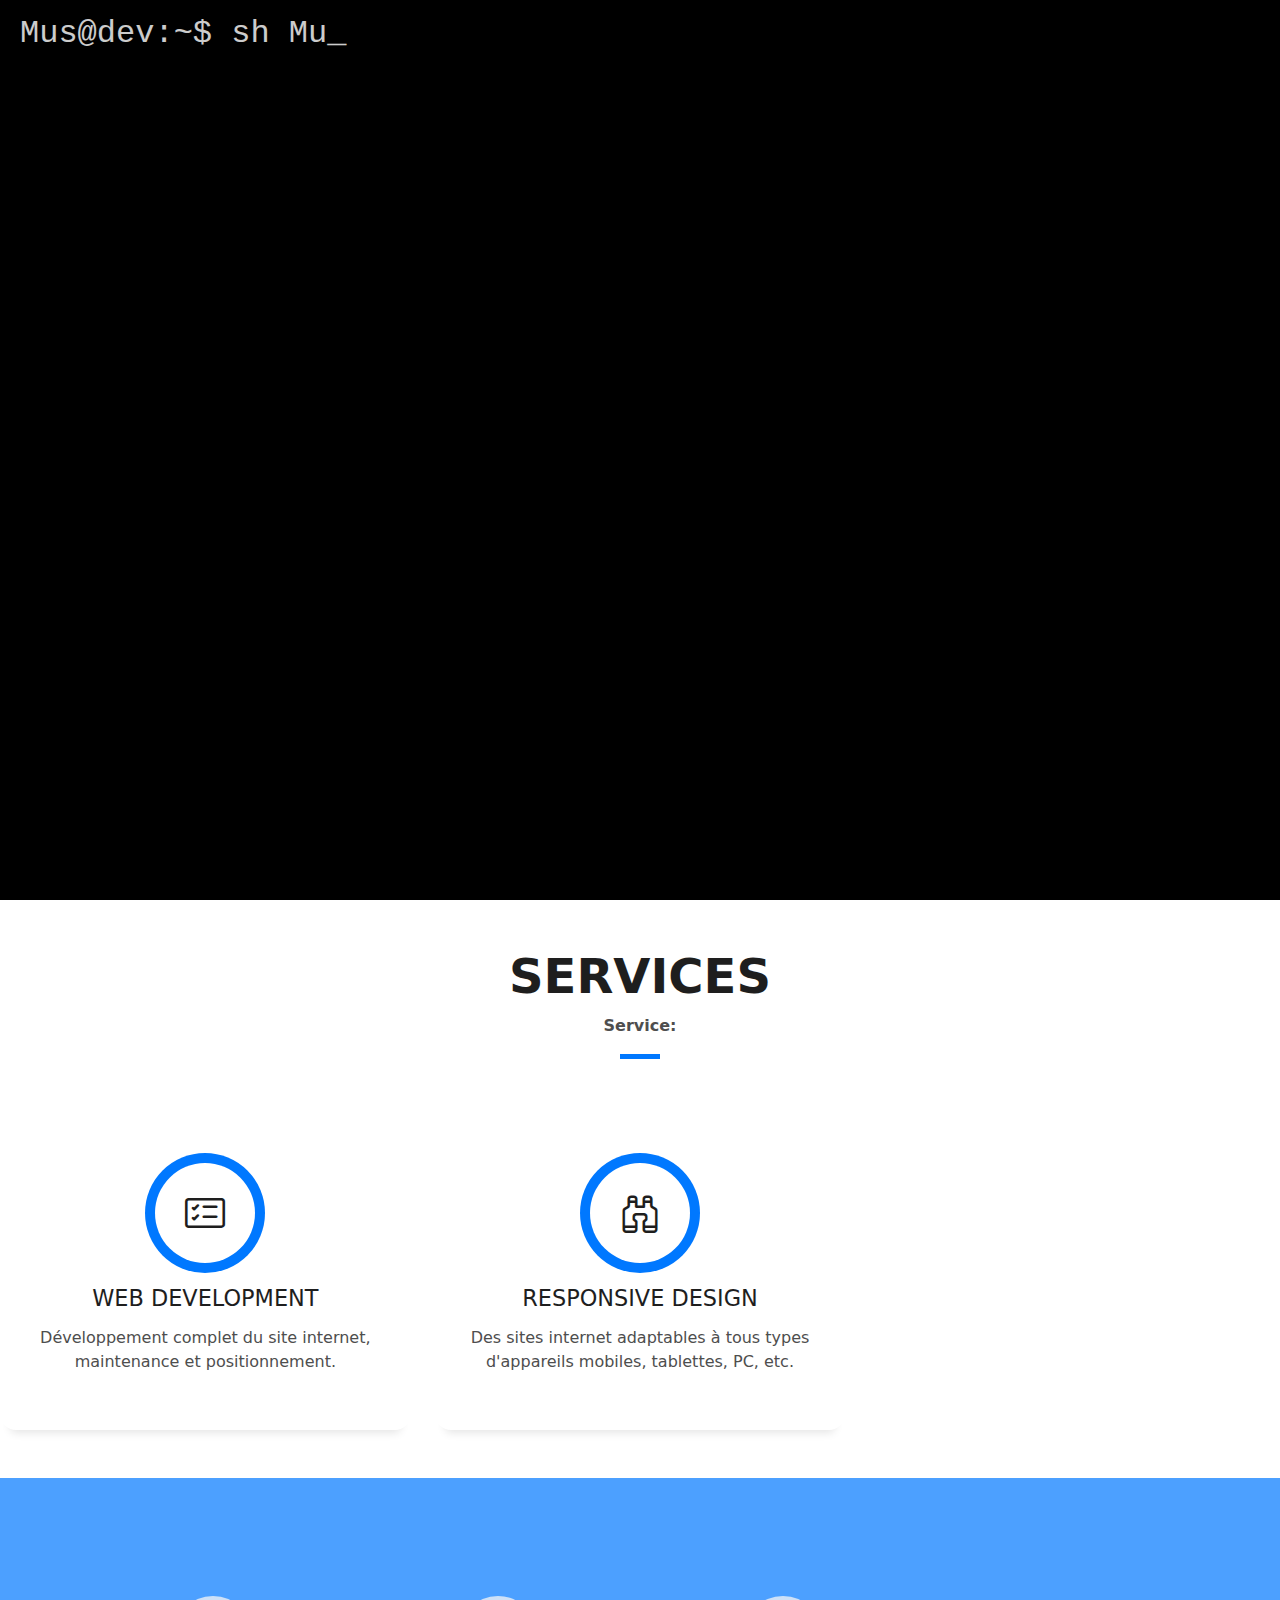
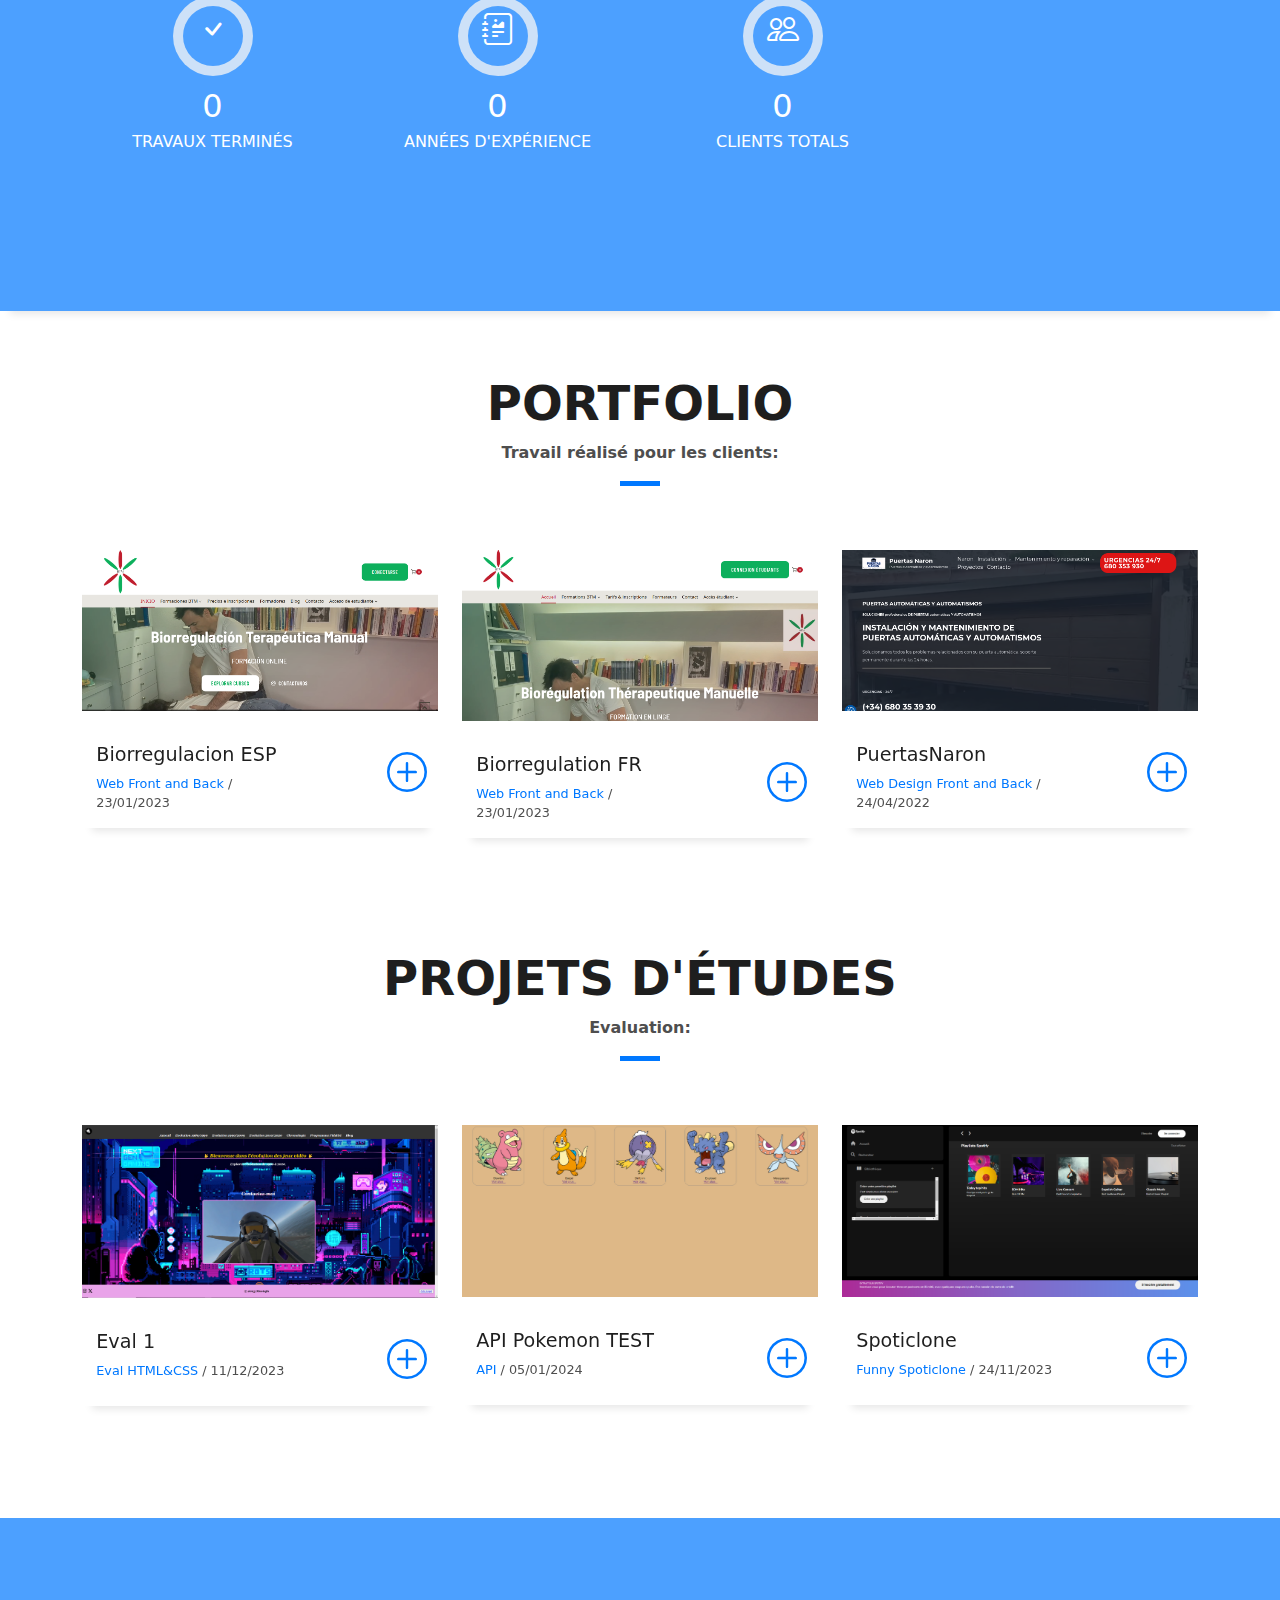
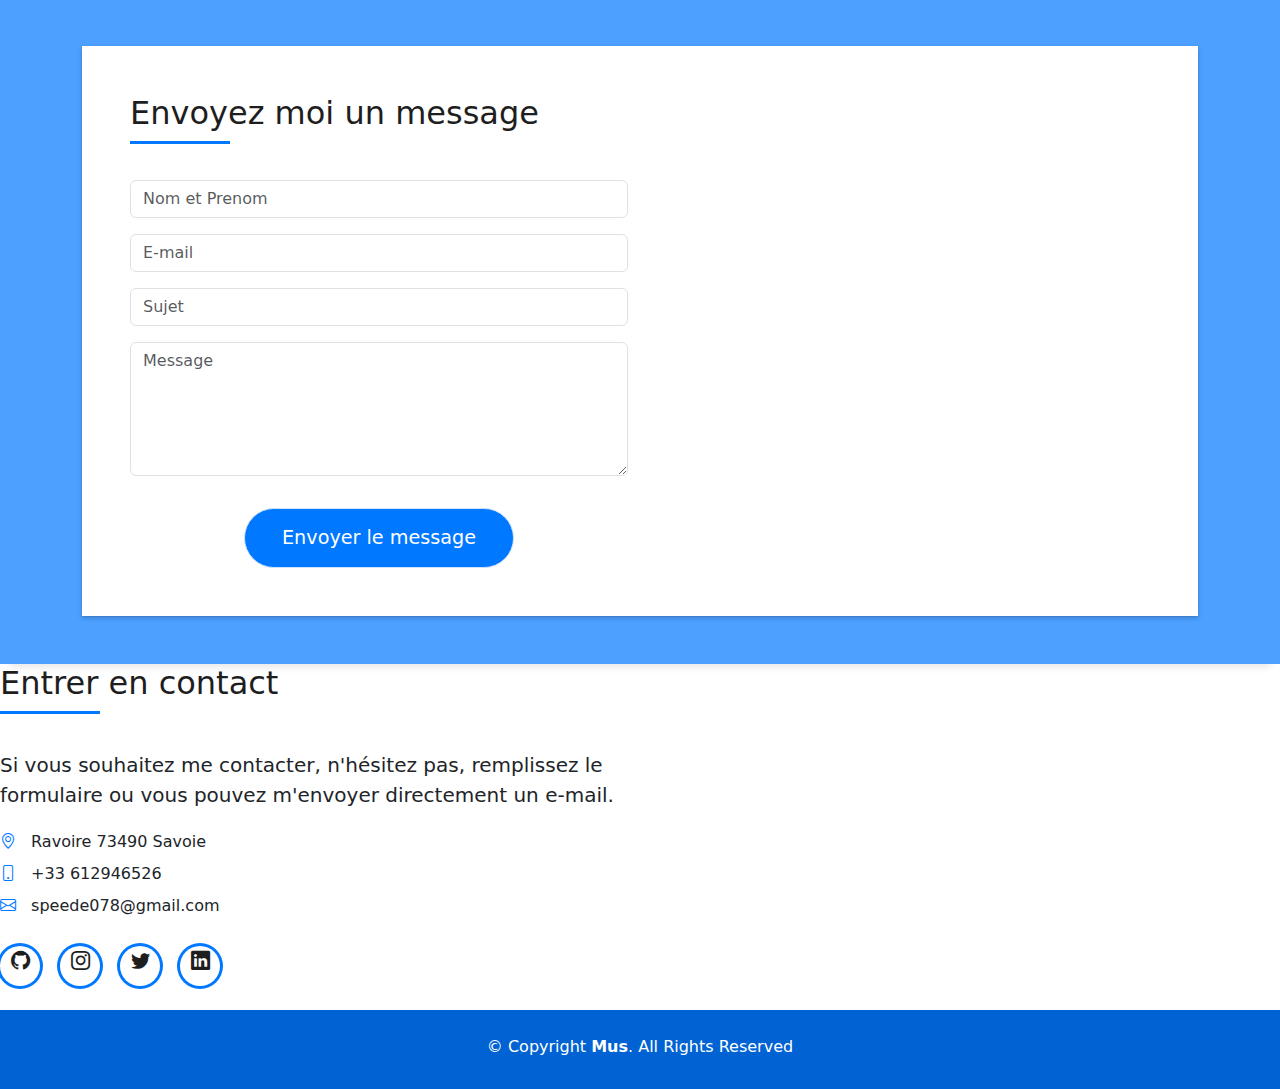
==== index.html @ 79a068e0 "updated stack 🟡" ====
<!DOCTYPE html>
<html lang="en">
    <head>
        <meta charset="utf-8" />
        <meta content="width=device-width, initial-scale=1.0" name="viewport" />

        <title>Portfolio-Mus</title>
        <meta content="" name="description" />
        <meta content="" name="keywords" />

        <link href="assets/img/kimetsumus2.png" rel="icon" />
        <link href="assets/img/IMG_0037.jpg" rel="apple-touch-icon" />

        <link
            href="assets/vendor/bootstrap/css/bootstrap.min.css"
            rel="stylesheet"
        />
        <link
            href="assets/vendor/bootstrap-icons/bootstrap-icons.css"
            rel="stylesheet"
        />
        <link
            href="assets/vendor/glightbox/css/glightbox.min.css"
            rel="stylesheet"
        />
        <link
            href="assets/vendor/swiper/swiper-bundle.min.css"
            rel="stylesheet"
        />

        <link href="assets/css/style.css" rel="stylesheet" />
    </head>

    <body>
        <div class="load">
            <pre class="term">Mus@dev:~$ </pre>
        </div>
        <div class="site hide">
            <header id="header" class="fixed-top">
                <div
                    class="container d-flex align-items-center justify-content-between"
                >
                    <h1 class="logo">
                        <a href="index.html">Portfolio</a>
                        <img
                            class="spinner-border text-primary"
                            id="imgportfolio"
                            src="./assets/img/kimetsumus2.png "
                            height="27px"
                            width="27px"
                            alt=""
                        />
                    </h1>

                    <nav id="navbar" class="navbar">
                        <ul>
                            <li>
                                <a class="nav-link scrollto active" href="#hero"
                                    >Acceuil</a
                                >
                            </li>
                            <li>
                                <a class="nav-link scrollto" href="#about"
                                    >A Propos</a
                                >
                            </li>
                            <li>
                                <a class="nav-link scrollto" href="#services"
                                    >Service</a
                                >
                            </li>
                            <li>
                                <a class="nav-link scrollto" href="#work"
                                    >Projets</a
                                >
                            </li>
                            <li>
                                <a
                                    id="cvLink"
                                    class="nav-link scrollto"
                                    href="#CV"
                                    >CV</a
                                >
                            </li>

                            <li>
                                <a class="nav-link scrollto" href="#contact"
                                    >Contact</a
                                >
                            </li>
                        </ul>
                        <i class="bi bi-list mobile-nav-toggle"></i>
                    </nav>
                </div>
            </header>

            <div
                id="hero"
                class="hero route bg-image"
                style="background-image: url(assets/img/imagen221.png)"
            >
                <div class="overlay-itro"></div>
                <div class="hero-content display-table">
                    <div class="table-cell">
                        <div class="container">
                            <h1 class="hero-title mb-4">Je suis Mus</h1>
                            <p class="hero-subtitle">
                                <span
                                    class="typed text-primary"
                                    data-typed-items="  Web  Developer ,Full Stack Junior"
                                ></span>
                            </p>
                        </div>
                    </div>
                </div>
            </div>

            <main id="main">
                <section id="about" class="about-mf sect-pt4 route">
                    <div class="container">
                        <div class="row">
                            <div class="col-sm-12">
                                <div class="box-shadow-full">
                                    <div class="row">
                                        <div class="col-md-6">
                                            <div class="row">
                                                <div class="col-sm-6 col-md-5">
                                                    <div class="about-img">
                                                        <img
                                                            src="assets/img/IMG_0037.jpg"
                                                            class="img-fluid rounded b-shadow-a"
                                                            alt=""
                                                        />
                                                    </div>
                                                </div>
                                                <div class="col-sm-6 col-md-7">
                                                    <div class="about-info">
                                                        <p>
                                                            <span
                                                                class="title-s"
                                                                >Prenom&Nom:
                                                            </span>
                                                            <span
                                                                >Mostafa
                                                                Marouan</span
                                                            >
                                                        </p>
                                                        <p>
                                                            <span
                                                                class="title-s"
                                                                >Profile:
                                                            </span>
                                                            <span
                                                                >Full Stack
                                                                Developer
                                                                Junior</span
                                                            >
                                                        </p>
                                                        <p>
                                                            <span
                                                                class="title-s"
                                                                >Email:
                                                            </span>
                                                            <span
                                                                >speede078@gmail.com</span
                                                            >
                                                        </p>
                                                        <p>
                                                            <span
                                                                class="title-s"
                                                                >Telephone:
                                                            </span>
                                                            <span
                                                                >+33612946526</span
                                                            >
                                                        </p>
                                                    </div>
                                                </div>
                                            </div>
                                            <div class="skill-mf">
                                                <p class="title-s">Skill</p>
                                                <span>HTML</span>
                                                <span class="pull-right"
                                                    >85%</span
                                                >
                                                <div class="progress">
                                                    <div
                                                        class="progress-bar"
                                                        role="progressbar"
                                                        style="width: 85%"
                                                        aria-valuenow="85"
                                                        aria-valuemin="0"
                                                        aria-valuemax="100"
                                                    ></div>
                                                </div>
                                                <span>CSS</span>
                                                <span class="pull-right"
                                                    >85%</span
                                                >
                                                <div class="progress">
                                                    <div
                                                        class="progress-bar"
                                                        role="progressbar"
                                                        style="width: 85%"
                                                        aria-valuenow="75"
                                                        aria-valuemin="0"
                                                        aria-valuemax="100"
                                                    ></div>
                                                </div>
                                                <span>JAVASCRIPT</span>
                                                <span class="pull-right"
                                                    >95%</span
                                                >
                                                <div class="progress">
                                                  <div
                                                      class="progress-bar"
                                                      role="progressbar"
                                                      style="width: 95%"
                                                      aria-valuenow="95"
                                                      aria-valuemin="0"
                                                      aria-valuemax="100"
                                                  ></div>
                                              </div>
                                              <span>NODEJS</span>
                                              <span class="pull-right"
                                                  >85%</span
                                              >
                                              <div class="progress">
                                                <div
                                                    class="progress-bar"
                                                    role="progressbar"
                                                    style="width: 85%"
                                                    aria-valuenow="85"
                                                    aria-valuemin="0"
                                                    aria-valuemax="100"
                                                ></div>
                                            </div>
                                            <span>REACT</span>
                                              <span class="pull-right"
                                                  >92%</span
                                              >
                                                <div class="progress">
                                                    <div
                                                        class="progress-bar"
                                                        role="progressbar"
                                                        style="width: 92%"
                                                        aria-valuenow="90"
                                                        aria-valuemin="0"
                                                        aria-valuemax="100"
                                                    ></div>
                                                </div>
                                            </div>
                                        </div>
                                        <span>REACT.NATIVE</span>
                                              <span class="pull-right"
                                                  >50%</span
                                              >
                                                <div class="progress">
                                                    <div
                                                        class="progress-bar"
                                                        role="progressbar"
                                                        style="width: 50%"
                                                        aria-valuenow="90"
                                                        aria-valuemin="0"
                                                        aria-valuemax="100"
                                                    ></div>
                                                </div>
                                            </div>
                                        </div>
                                            <span>SQL</span>
                                            <span class="pull-right"
                                                >65%</span
                                            >
                                            <div class="progress">
                                              <div
                                                  class="progress-bar"
                                                  role="progressbar"
                                                  style="width: 65%"
                                                  aria-valuenow="65"
                                                  aria-valuemin="0"
                                                  aria-valuemax="100"
                                              ></div>
                                          </div>
                                              <span>TYPESCRIPT</span>
                                              <span class="pull-right"
                                                  >90%</span
                                              >
                                                <div class="progress">
                                                    <div
                                                        class="progress-bar"
                                                        role="progressbar"
                                                        style="width: 90%"
                                                        aria-valuenow="90"
                                                        aria-valuemin="0"
                                                        aria-valuemax="100"
                                                    ></div>
                                                </div>
                                            </div>
                                        </div>
                                        <div class="col-md-6">
                                            <div class="about-me pt-4 pt-md-0">
                                                <div class="title-box-2">
                                                    <h5 class="title-left">
                                                        A Propos
                                                    </h5>
                                                </div>
                                                <p class="lead">
                                                    Je m'appelle
                                                    <strong>Mostafa,</strong>
                                                    j'ai 27 ans de Nationalité
                                                    espagnole mais réside en
                                                    Savoie (France).Je commencé
                                                    le développement Web il y a
                                                    2 ans, depuis j'ai eu de
                                                    nombreux clients satisfaits
                                                    développant des pages Web
                                                    pour les entreprises qui
                                                    débutent dans le monde du
                                                    web et veulent se faire
                                                    connaître.
                                                </p>
                                                <p class="lead">
                                                    Je suis actuellement en BTS
                                                    Développement Web pour
                                                    devenir pouvoir obtenir mon
                                                    diplôme en
                                                    <strong
                                                        >"Développeur Web Full
                                                        Stack"</strong
                                                    >
                                                    puisque je recherche du
                                                    Front-end et du Back-end. Je
                                                    peux parler et comprendre 5
                                                    langues différentes que ce
                                                    soit,
                                                    <strong>
                                                        Espagnol/Catalan,
                                                        Français, Anglais et
                                                        Arabe.</strong
                                                    >
                                                    J'ai également des
                                                    connaissances, bien que
                                                    limitées, de l'italien et le
                                                    portugais.
                                                </p>
                                                <p class="lead">
                                                    Mes connaissances sont :
                                                    Html, CSS, JavaScript, SEO
                                                    (Positionnement), NodeJs, Symfony,TypeScript,SQL,React je peux
                                                    aussi faire la maintenance
                                                    "VPS" et le installation de
                                                    Cpanel, Wordpress,
                                                    MyPhpAdmin,SSH.
                                                </p>
                                            </div>
                                        </div>
                                    </div>
                                </div>
                            </div>
                        </div>
                    </div>
                </section>

                <section id="services" class="services-mf pt-5 route">
                    <div class="container, .d-flex justify-content-center">
                        <div class="row">
                            <div class="col-sm-12">
                                <div class="title-box text-center">
                                    <h3 class="title-a">Services</h3>
                                    <p class="subtitle-a">
                                        <strong>Service:</strong>
                                    </p>
                                    <div class="line-mf"></div>
                                </div>
                            </div>
                        </div>
                        <div class="row">
                            <div class="col-md-4">
                                <div class="service-box">
                                    <div class="service-ico">
                                        <span class="ico-circle"
                                            ><i class="bi bi-card-checklist"></i
                                        ></span>
                                    </div>
                                    <div class="service-content">
                                        <h2 class="s-title">Web Development</h2>
                                        <p class="s-description text-center">
                                            Développement complet du site
                                            internet, maintenance et
                                            positionnement.
                                        </p>
                                    </div>
                                </div>
                            </div>
                            <div class="col-md-4">
                                <div class="service-box">
                                    <div class="service-ico">
                                        <span class="ico-circle"
                                            ><i class="bi bi-binoculars"></i
                                        ></span>
                                    </div>
                                    <div class="service-content">
                                        <h2 class="s-title">
                                            Responsive Design
                                        </h2>
                                        <p class="s-description text-center">
                                            Des sites internet adaptables à tous
                                            types d'appareils mobiles,
                                            tablettes, PC, etc.
                                        </p>
                                    </div>
                                </div>
                            </div>
                        </div>
                    </div>
                </section>

                <div
                    class="section-counter paralax-mf bg-image"
                    style="background-image: url(assets/img/counters-bg.jpg)"
                >
                    <div class="overlay-mf"></div>
                    <div class="container position-relative">
                        <div class="row">
                            <div class="col-sm-3 col-lg-3">
                                <div
                                    class="counter-box counter-box pt-4 pt-md-0"
                                >
                                    <div class="counter-ico">
                                        <span class="ico-circle"
                                            ><i class="bi bi-check"></i
                                        ></span>
                                    </div>
                                    <div class="counter-num">
                                        <p
                                            data-purecounter-start="0"
                                            data-purecounter-end="8"
                                            data-purecounter-duration="1"
                                            class="counter purecounter"
                                        ></p>
                                        <span class="counter-text"
                                            >TRAVAUX TERMINÉS</span
                                        >
                                    </div>
                                </div>
                            </div>
                            <div class="col-sm-3 col-lg-3">
                                <div class="counter-box pt-4 pt-md-0">
                                    <div class="counter-ico">
                                        <span class="ico-circle"
                                            ><i
                                                class="bi bi-journal-richtext"
                                            ></i
                                        ></span>
                                    </div>
                                    <div class="counter-num">
                                        <p
                                            data-purecounter-start="0"
                                            data-purecounter-end="3"
                                            data-purecounter-duration="1"
                                            class="counter purecounter"
                                        ></p>
                                        <span class="counter-text"
                                            >ANNÉES D'EXPÉRIENCE</span
                                        >
                                    </div>
                                </div>
                            </div>
                            <div class="col-sm-3 col-lg-3">
                                <div class="counter-box pt-4 pt-md-0">
                                    <div class="counter-ico">
                                        <span class="ico-circle"
                                            ><i class="bi bi-people"></i
                                        ></span>
                                    </div>
                                    <div class="counter-num">
                                        <p
                                            data-purecounter-start="0"
                                            data-purecounter-end="9"
                                            data-purecounter-duration="1"
                                            class="counter purecounter"
                                        ></p>
                                        <span class="counter-text"
                                            >CLIENTS TOTALS</span
                                        >
                                    </div>
                                </div>
                            </div>
                        </div>
                    </div>
                </div>
                <section id="work" class="portfolio-mf sect-pt4 route">
                    <div class="container">
                        <div class="row">
                            <div class="col-sm-12">
                                <div class="title-box text-center">
                                    <h3 class="title-a">Portfolio</h3>
                                    <p class="subtitle-a">
                                        <strong
                                            >Travail réalisé pour les
                                            clients:</strong
                                        >
                                    </p>
                                    <div class="line-mf"></div>
                                </div>
                            </div>
                        </div>
                        <div class="row">
                            <div class="col-md-4">
                                <div class="work-box">
                                    <a
                                        href="assets/img/bioregulacionesp.png"
                                        data-gallery="portfolioGallery"
                                        class="portfolio-lightbox"
                                    >
                                        <div class="work-img">
                                            <img
                                                src="assets/img/bioregulacionesp.png"
                                                alt=""
                                                class="img-fluid"
                                            />
                                        </div>
                                    </a>
                                    <div class="work-content">
                                        <div class="row">
                                            <div class="col-sm-8">
                                                <h2 class="w-title">
                                                    Biorregulacion ESP
                                                </h2>
                                                <div class="w-more">
                                                    <span class="w-ctegory"
                                                        >Web Front and
                                                        Back</span
                                                    >
                                                    /
                                                    <span class="w-date"
                                                        >23/01/2023</span
                                                    >
                                                </div>
                                            </div>
                                            <div class="col-sm-4">
                                                <div class="w-like">
                                                    <a
                                                        href="portfolio-details.html"
                                                    >
                                                        <span
                                                            class="bi bi-plus-circle"
                                                        ></span
                                                    ></a>
                                                </div>
                                            </div>
                                        </div>
                                    </div>
                                </div>
                            </div>
                            <div class="col-md-4">
                                <div class="work-box">
                                    <a
                                        href="assets/img/bioregulacionfr.png"
                                        data-gallery="portfolioGallery"
                                        class="portfolio-lightbox"
                                    >
                                        <div class="work-img">
                                            <img
                                                src="assets/img//bioregulacionfr.png"
                                                alt=""
                                                class="img-fluid"
                                            />
                                        </div>
                                    </a>
                                    <div class="work-content">
                                        <div class="row">
                                            <div class="col-sm-8">
                                                <h2 class="w-title">
                                                    Biorregulation FR
                                                </h2>
                                                <div class="w-more">
                                                    <span class="w-ctegory"
                                                        >Web Front and
                                                        Back</span
                                                    >
                                                    /
                                                    <span class="w-date"
                                                        >23/01/2023</span
                                                    >
                                                </div>
                                            </div>
                                            <div class="col-sm-4">
                                                <div class="w-like">
                                                    <a
                                                        href="portfolio-details.html"
                                                    >
                                                        <span
                                                            class="bi bi-plus-circle"
                                                        ></span
                                                    ></a>
                                                </div>
                                            </div>
                                        </div>
                                    </div>
                                </div>
                            </div>
                            <div class="col-md-4">
                                <div class="work-box">
                                    <a
                                        href="assets/img/puertasnaron.png"
                                        data-gallery="portfolioGallery"
                                        class="portfolio-lightbox"
                                    >
                                        <div class="work-img">
                                            <img
                                                src="assets/img/puertasnaron.png"
                                                alt=""
                                                class="img-fluid"
                                            />
                                        </div>
                                    </a>
                                    <div class="work-content">
                                        <div class="row">
                                            <div class="col-sm-8">
                                                <h2 class="w-title">
                                                    PuertasNaron
                                                </h2>
                                                <div class="w-more">
                                                    <span class="w-ctegory"
                                                        >Web Design Front and
                                                        Back</span
                                                    >
                                                    /
                                                    <span class="w-date"
                                                        >24/04/2022</span
                                                    >
                                                </div>
                                            </div>
                                            <div class="col-sm-4">
                                                <div class="w-like">
                                                    <a
                                                        href="portfolio-details.html"
                                                    >
                                                        <span
                                                            class="bi bi-plus-circle"
                                                        ></span
                                                    ></a>
                                                </div>
                                            </div>
                                        </div>
                                    </div>
                                </div>
                            </div>
                        </div>
                    </div>
                </section>
                <section id="work" class="portfolio-mf sect-pt4 route">
                    <div class="container">
                        <div class="row">
                            <div class="col-sm-12">
                                <div class="title-box text-center">
                                    <h3 class="title-a">Projets d'études</h3>
                                    <p class="subtitle-a">
                                        <strong>Evaluation:</strong>
                                    </p>
                                    <div class="line-mf"></div>
                                </div>
                            </div>
                        </div>
                        <div class="row">
                            <div class="col-md-4">
                                <div class="work-box">
                                    <a
                                        href="assets/img/Captura.PNG"
                                        data-gallery="portfolioGallery"
                                        class="portfolio-lightbox"
                                    >
                                        <div class="work-img">
                                            <img
                                                src="assets/img/Captura.PNG"
                                                alt=""
                                                class="img-fluid"
                                            />
                                        </div>
                                    </a>
                                    <div class="work-content">
                                        <div class="row">
                                            <div class="col-sm-8">
                                                <h2 class="w-title">Eval 1</h2>
                                                <div class="w-more">
                                                    <span class="w-ctegory"
                                                        >Eval HTML&CSS</span
                                                    >
                                                    /
                                                    <span class="w-date"
                                                        >11/12/2023</span
                                                    >
                                                </div>
                                            </div>
                                            <div class="col-sm-4">
                                                <div class="w-like">
                                                    <a
                                                        href="https://github.com/Mus9617"
                                                    >
                                                        <span
                                                            class="bi bi-plus-circle"
                                                        ></span
                                                    ></a>
                                                </div>
                                            </div>
                                        </div>
                                    </div>
                                </div>
                            </div>
                            <div class="col-md-4">
                                <div class="work-box">
                                    <a
                                        href="assets/img/Capturapokemon.PNG"
                                        data-gallery="portfolioGallery"
                                        class="portfolio-lightbox"
                                    >
                                        <div class="work-img">
                                            <img
                                                src="assets/img/Capturapokemon.PNG"
                                                alt=""
                                                class="img-fluid"
                                            />
                                        </div>
                                    </a>
                                    <div class="work-content">
                                        <div class="row">
                                            <div class="col-sm-8">
                                                <h2 class="w-title">
                                                    API Pokemon TEST
                                                </h2>
                                                <div class="w-more">
                                                    <span class="w-ctegory"
                                                        >API</span
                                                    >
                                                    /
                                                    <span class="w-date"
                                                        >05/01/2024</span
                                                    >
                                                </div>
                                            </div>
                                            <div class="col-sm-4">
                                                <div class="w-like">
                                                    <a
                                                        href="https://github.com/Mus9617"
                                                    >
                                                        <span
                                                            class="bi bi-plus-circle"
                                                        ></span
                                                    ></a>
                                                </div>
                                            </div>
                                        </div>
                                    </div>
                                </div>
                            </div>
                            <div class="col-md-4">
                                <div class="work-box">
                                    <a
                                        href="assets/img/Capturasopti.PNG"
                                        data-gallery="portfolioGallery"
                                        class="portfolio-lightbox"
                                    >
                                        <div class="work-img">
                                            <img
                                                src="assets/img/Capturasopti.PNG"
                                                alt=""
                                                class="img-fluid"
                                            />
                                        </div>
                                    </a>
                                    <div class="work-content">
                                        <div class="row">
                                            <div class="col-sm-8">
                                                <h2 class="w-title">
                                                    Spoticlone
                                                </h2>
                                                <div class="w-more">
                                                    <span class="w-ctegory"
                                                        >Funny Spoticlone</span
                                                    >
                                                    /
                                                    <span class="w-date"
                                                        >24/11/2023</span
                                                    >
                                                </div>
                                            </div>
                                            <div class="col-sm-4">
                                                <div class="w-like">
                                                    <a
                                                        href="https://github.com/Mus9617"
                                                    >
                                                        <span
                                                            class="bi bi-plus-circle"
                                                        ></span
                                                    ></a>
                                                </div>
                                            </div>
                                        </div>
                                    </div>
                                </div>
                            </div>
                        </div>
                    </div>
                </section>
                <section id="CV"></section>
                <section
    id="contact"
    class="paralax-mf footer-paralax bg-image sect-mt4 route"
    style="background-image: url(assets/img/overlay-bg.jpg)"
>
    <div class="overlay-mf"></div>
    <div class="container">
        <div class="row">
            <div class="col-sm-12">
                <div class="contact-mf">
                    <div id="contact" class="box-shadow-full">
                        <div class="row">
                            <div class="col-md-6">
                                <div class="title-box-2">
                                    <h5 class="title-left">
                                        Envoyez moi un message
                                    </h5>
                                </div>
                                <div>
                                 
                                    <form
                                        action="https://formspree.io/f/mnnqppjo"
                                        method="POST"
                                        class="contact-form"
                                    >
                                        <div class="row">
                                            <div class="col-md-12 mb-3">
                                                <div class="form-group">
                                                    <input
                                                        type="text"
                                                        name="name"
                                                        class="form-control"
                                                        id="name"
                                                        placeholder="Nom et Prenom"
                                                        required
                                                    />
                                                </div>
                                            </div>
                                            <div class="col-md-12 mb-3">
                                                <div class="form-group">
                                                    <input
                                                        type="email"
                                                        class="form-control"
                                                        name="email"
                                                        id="email"
                                                        placeholder="E-mail"
                                                        required
                                                    />
                                                </div>
                                            </div>
                                            <div class="col-md-12 mb-3">
                                                <div class="form-group">
                                                    <input
                                                        type="text"
                                                        class="form-control"
                                                        name="subject"
                                                        id="subject"
                                                        placeholder="Sujet"
                                                        required
                                                    />
                                                </div>
                                            </div>
                                            <div class="col-md-12">
                                                <div class="form-group">
                                                    <textarea
                                                        class="form-control"
                                                        name="message"
                                                        rows="5"
                                                        placeholder="Message"
                                                        required
                                                    ></textarea>
                                                </div>
                                            </div>
                                            <div class="col-md-12 text-center my-3">
                                                <div class="loading">
                                                </div>
                                                <div class="error-message"></div>
                                                <div class="sent-message">
                                                    <!-- Votre message a été envoyé.
                                                    Merci! -->
                                                </div>
                                            </div>
                                            <div class="col-md-12 text-center">
                                                <button
                                                    type="submit"
                                                    class="button button-a button-big button-rouded"
                                                >
                                                    Envoyer le message
                                                </button>
                                            </div>
                                        </div>
                                    </form>
                                    
                                </div>
                            </div>
                        </div>
                    </div>
                </div>
            </div>
        </div>
    </div>
</section>

                                            <div class="col-md-6">
                                                <div
                                                    class="title-box-2 pt-4 pt-md-0"
                                                >
                                                    <h5 class="title-left">
                                                        Entrer en contact
                                                    </h5>
                                                </div>
                                                <div class="more-info">
                                                    <p class="lead">
                                                        Si vous souhaitez me
                                                        contacter, n'hésitez
                                                        pas, remplissez le
                                                        formulaire ou vous
                                                        pouvez m'envoyer
                                                        directement un e-mail.
                                                    </p>
                                                    <ul class="list-ico">
                                                        <li>
                                                            <span
                                                                class="bi bi-geo-alt"
                                                            ></span>
                                                            Ravoire 73490 Savoie
                                                        </li>
                                                        <li>
                                                            <span
                                                                class="bi bi-phone"
                                                            ></span>
                                                            +33 612946526
                                                        </li>
                                                        <li>
                                                            <span
                                                                class="bi bi-envelope"
                                                            ></span>
                                                            speede078@gmail.com
                                                        </li>
                                                    </ul>
                                                </div>
                                                <div class="socials">
                                                    <ul>
                                                        <li>
                                                            <a
                                                                href="https://github.com/Mus9617"
                                                                ><span
                                                                    class="ico-circle"
                                                                    ><i
                                                                        class="bi bi-github"
                                                                    ></i></span
                                                            ></a>
                                                        </li>
                                                        <li>
                                                            <a
                                                                href="https://www.instagram.com/mar_1996_mus/"
                                                                ><span
                                                                    class="ico-circle"
                                                                    ><i
                                                                        class="bi bi-instagram"
                                                                    ></i></span
                                                            ></a>
                                                        </li>
                                                        <li>
                                                            <a
                                                                href="https://twitter.com/MMusicforlive"
                                                                ><span
                                                                    class="ico-circle"
                                                                    ><i
                                                                        class="bi bi-twitter"
                                                                    ></i></span
                                                            ></a>
                                                        </li>
                                                        <li>
                                                            <a href=""
                                                                ><span
                                                                    class="ico-circle"
                                                                    ><i
                                                                        class="bi bi-linkedin"
                                                                    ></i></span
                                                            ></a>
                                                        </li>
                                                    </ul>
                                                </div>
                                            </div>
                                        </div>
                                    </div>
                                </div>
                            </div>
                        </div>
                    </div>
                </section>
            </main>

            <footer>
                <div class="container">
                    <div class="row">
                        <div class="col-sm-12">
                            <div class="copyright-box">
                                <p class="copyright">
                                    &copy; Copyright <strong>Mus</strong>. All
                                    Rights Reserved
                                </p>
                            </div>
                        </div>
                    </div>
                </div>
            </footer>

            <div
                class="modal fade"
                id="cvModal"
                tabindex="-1"
                aria-labelledby="cvModalLabel"
                aria-hidden="true"
            >
                <div class="modal-dialog modal-lg">
                    <div class="modal-content">
                        <div class="modal-header">
                            <h5 class="modal-title" id="cvModalLabel">
                                Curriculum Vitae (CV)
                            </h5>
                            <button
                                type="button"
                                class="btn-close"
                                data-bs-dismiss="modal"
                                aria-label="Close"
                            ></button>
                        </div>
                        <div class="modal-body">
                            <iframe
                                src="assets/img/DévEloppeurWeb.pdf"
                                width="100%"
                                height="600px"
                            ></iframe>
                        </div>
                        <div class="modal-footer">
                            <button
                                type="button"
                                class="btn btn-secondary"
                                data-bs-dismiss="modal"
                            >
                                Close
                            </button>
                        </div>
                    </div>
                </div>
            </div>

            <div id="preloader"></div>
            <a
                href="#"
                class="back-to-top d-flex align-items-center justify-content-center"
                ><i class="bi bi-arrow-up-short"></i
            ></a>

            <script src="assets/vendor/purecounter/purecounter_vanilla.js"></script>
            <script src="assets/vendor/bootstrap/js/bootstrap.bundle.min.js"></script>
            <script src="assets/vendor/glightbox/js/glightbox.min.js"></script>
            <script src="assets/vendor/swiper/swiper-bundle.min.js"></script>
            <script src="assets/vendor/typed.js/typed.umd.js"></script>
            <script src="assets/vendor/php-email-form/validate.js"></script>
            <script src="assets/js/jquery.min.js.js"></script>
            <script type="module" src="assets/js/main.js"></script>
        </div>
    </body>
</html>
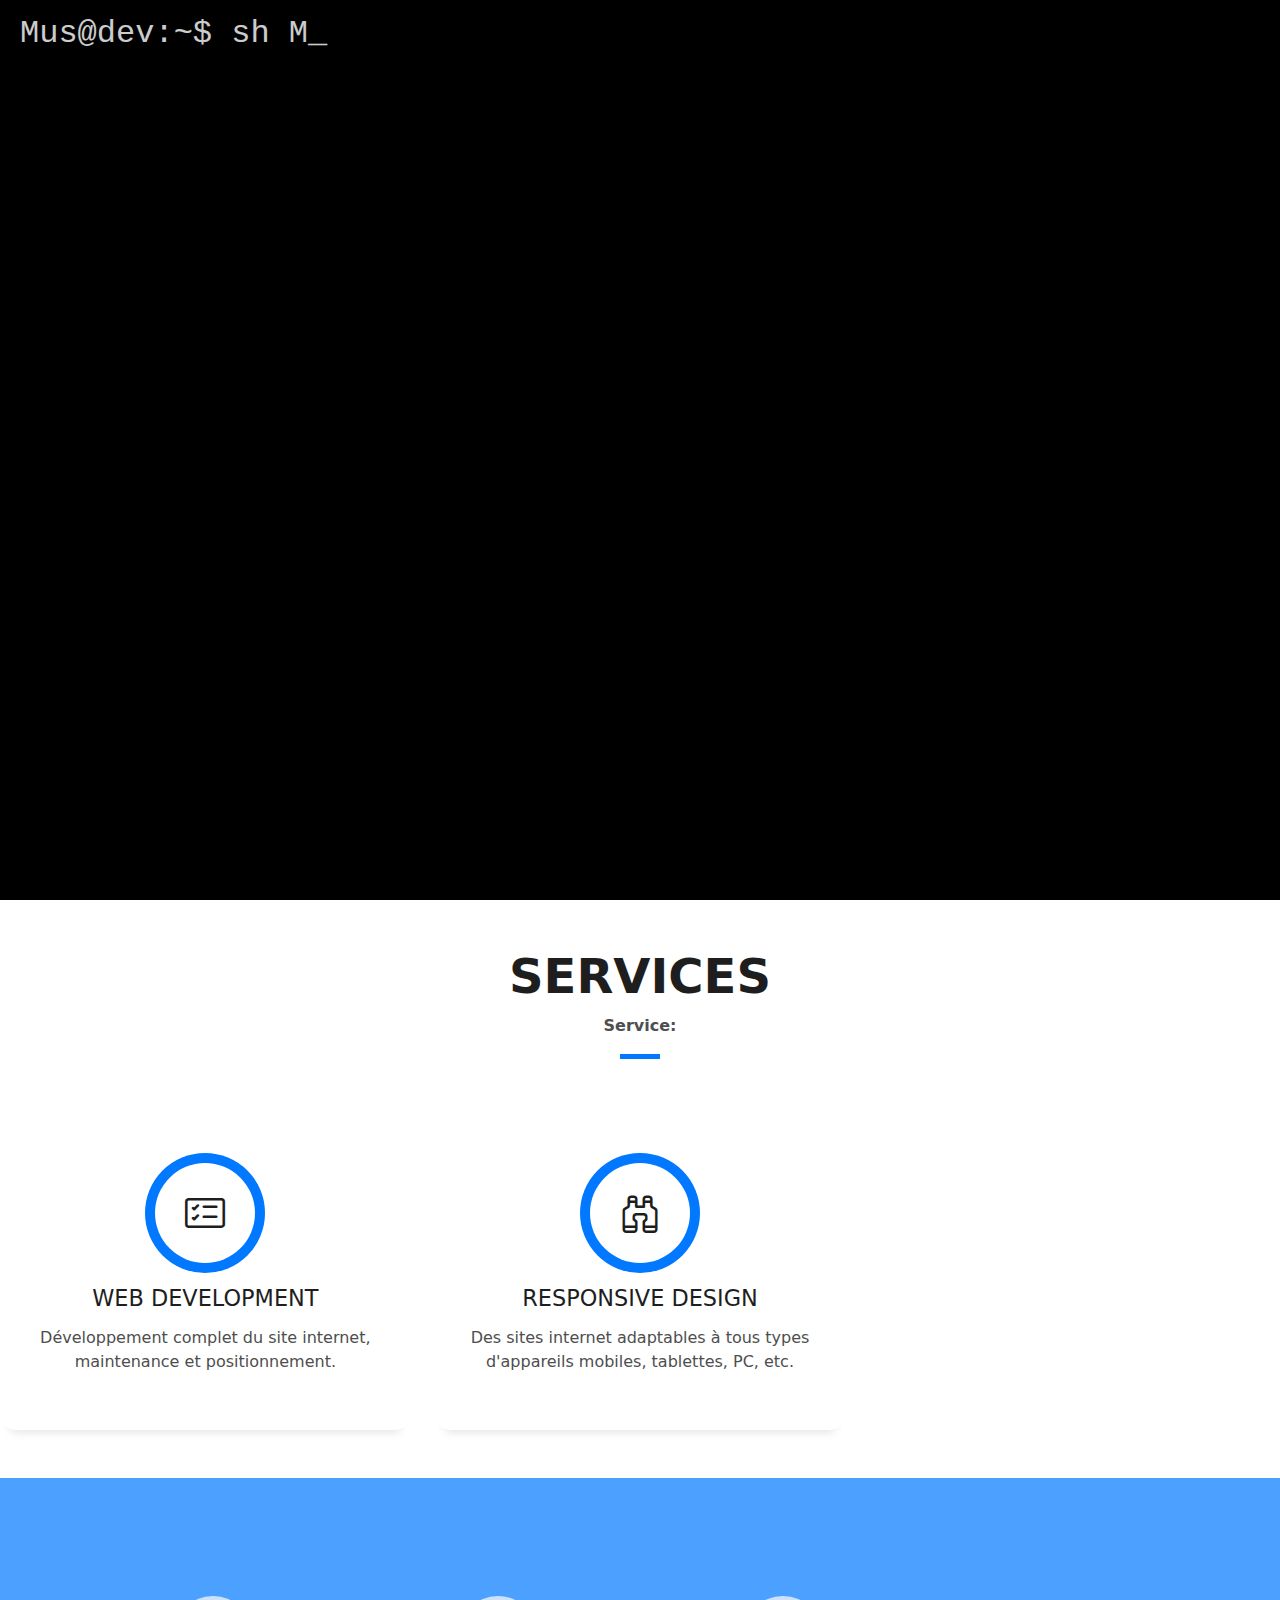
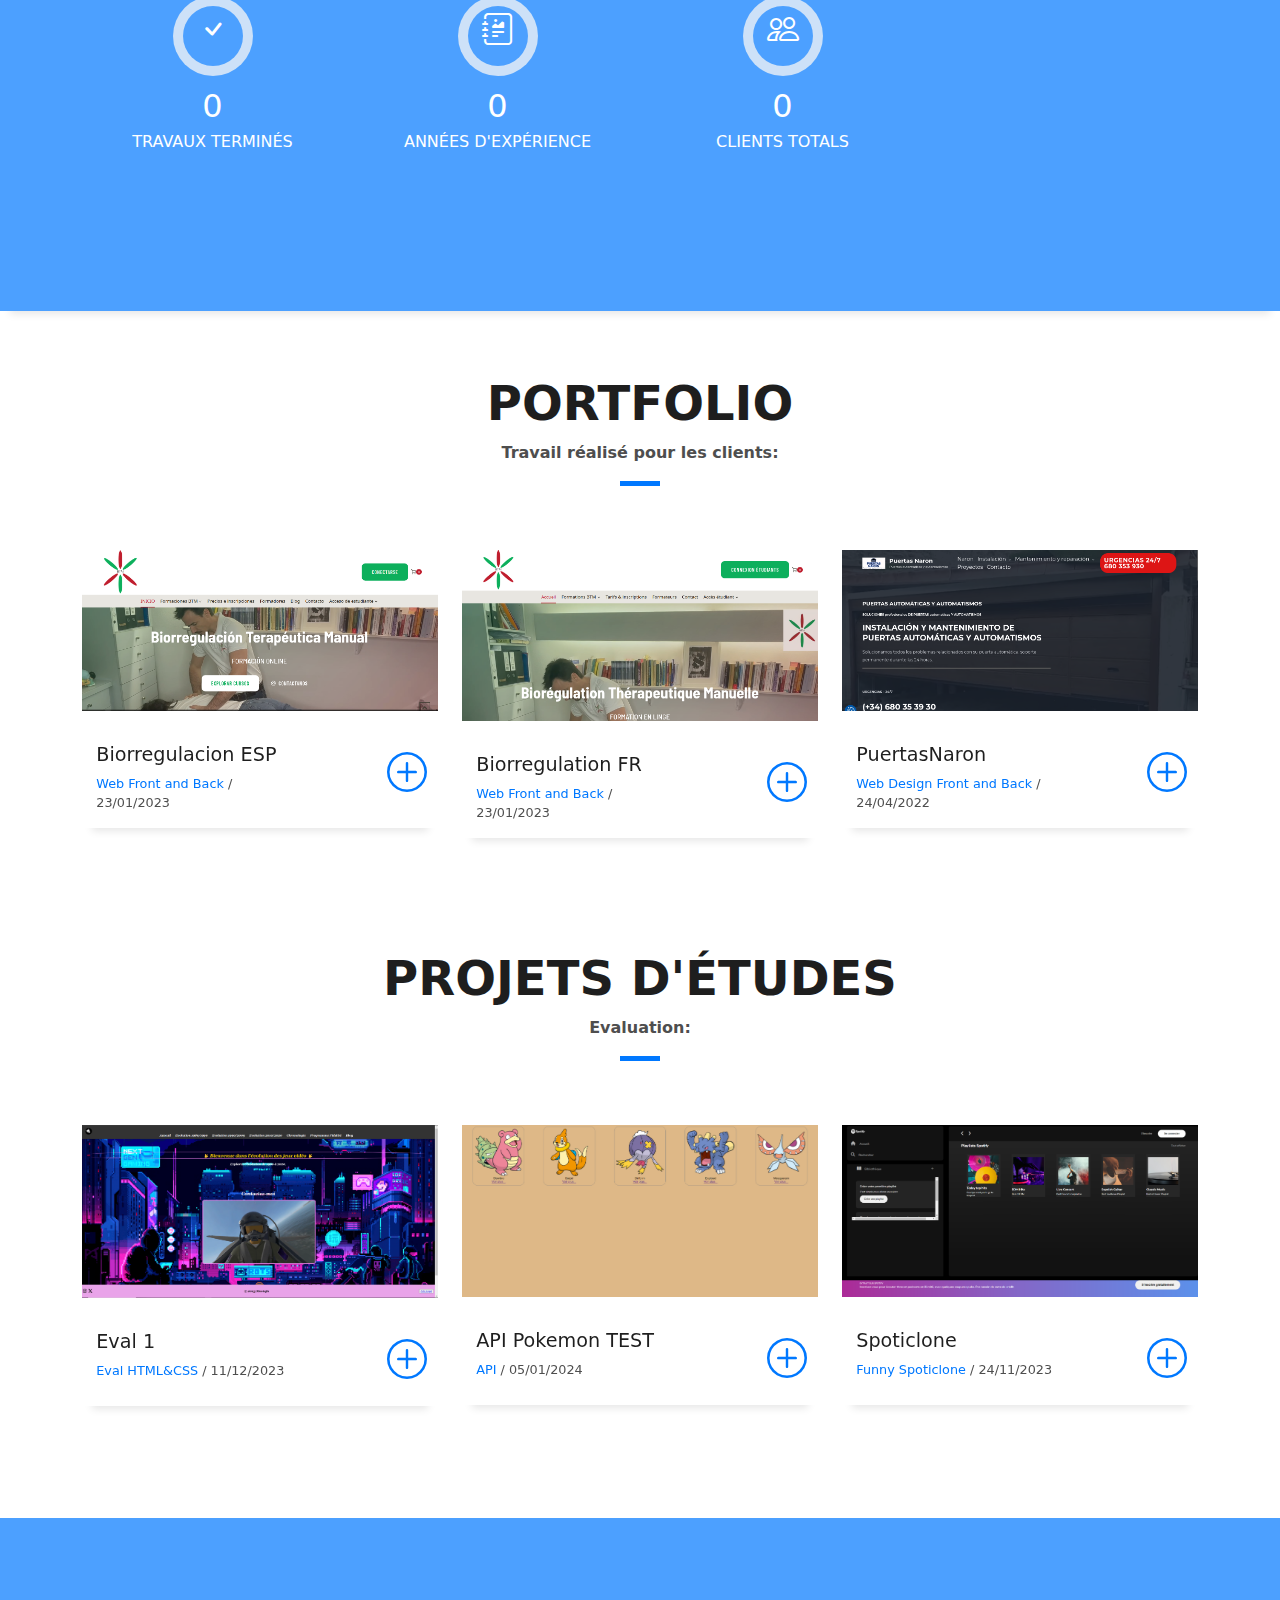
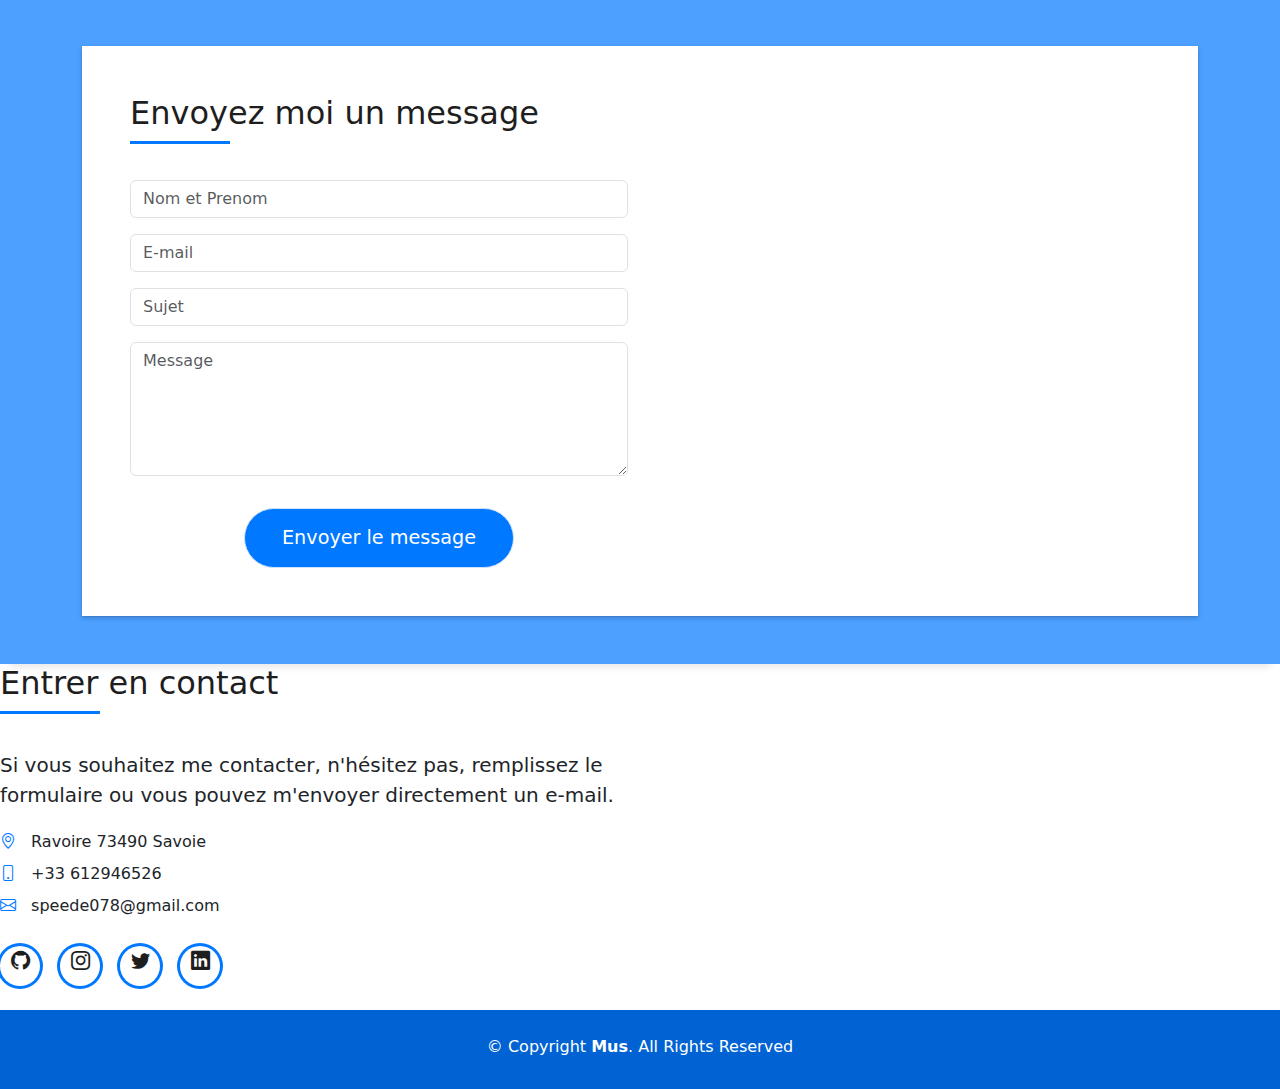
==== commit 35bae5bd: "updated stack 🟡" ====
--- a/index.html
+++ b/index.html
@@ -235,31 +235,15 @@
                                                     aria-valuemax="100"
                                                 ></div>
                                             </div>
-                                            <span>REACT</span>
+                                            <span>REACT&NATIVE</span>
                                               <span class="pull-right"
-                                                  >92%</span
+                                                  >70%</span
                                               >
                                                 <div class="progress">
                                                     <div
                                                         class="progress-bar"
                                                         role="progressbar"
-                                                        style="width: 92%"
-                                                        aria-valuenow="90"
-                                                        aria-valuemin="0"
-                                                        aria-valuemax="100"
-                                                    ></div>
-                                                </div>
-                                            </div>
-                                        </div>
-                                        <span>REACT.NATIVE</span>
-                                              <span class="pull-right"
-                                                  >50%</span
-                                              >
-                                                <div class="progress">
-                                                    <div
-                                                        class="progress-bar"
-                                                        role="progressbar"
-                                                        style="width: 50%"
+                                                        style="width: 70%"
                                                         aria-valuenow="90"
                                                         aria-valuemin="0"
                                                         aria-valuemax="100"
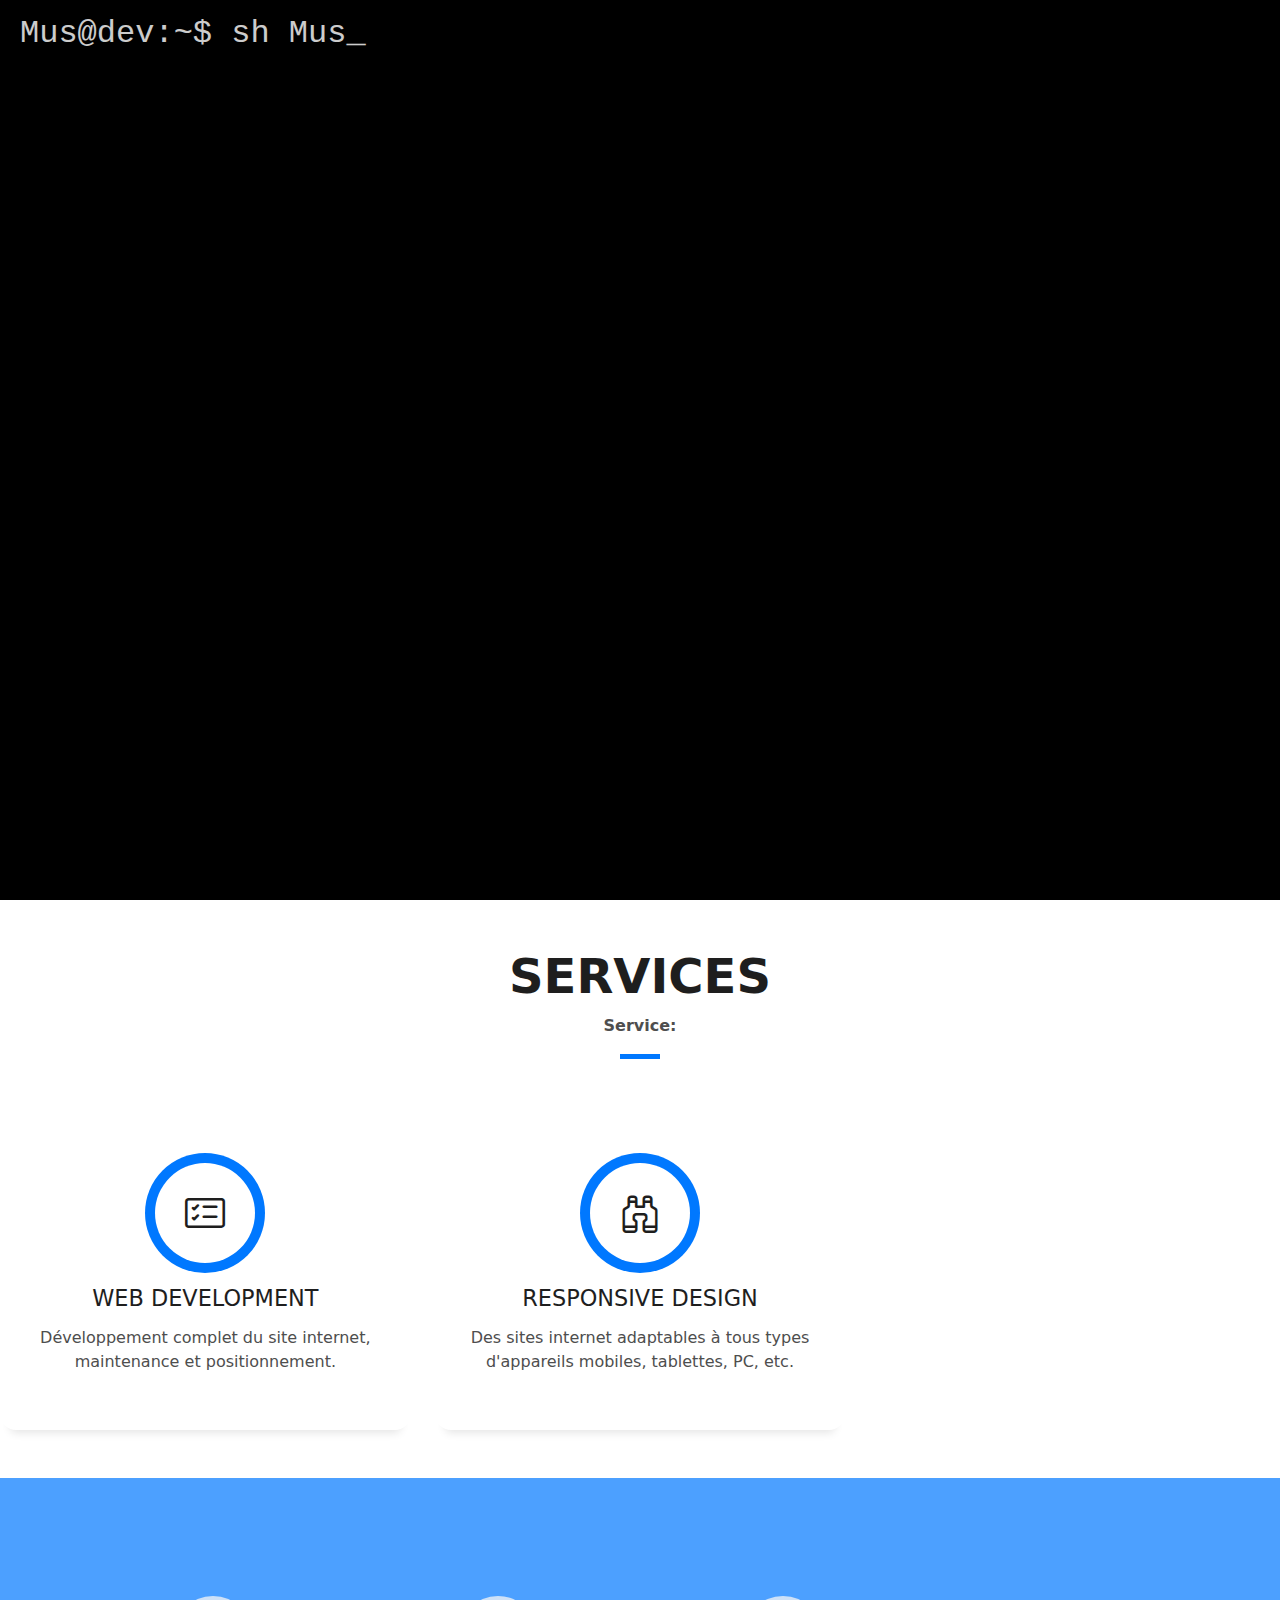
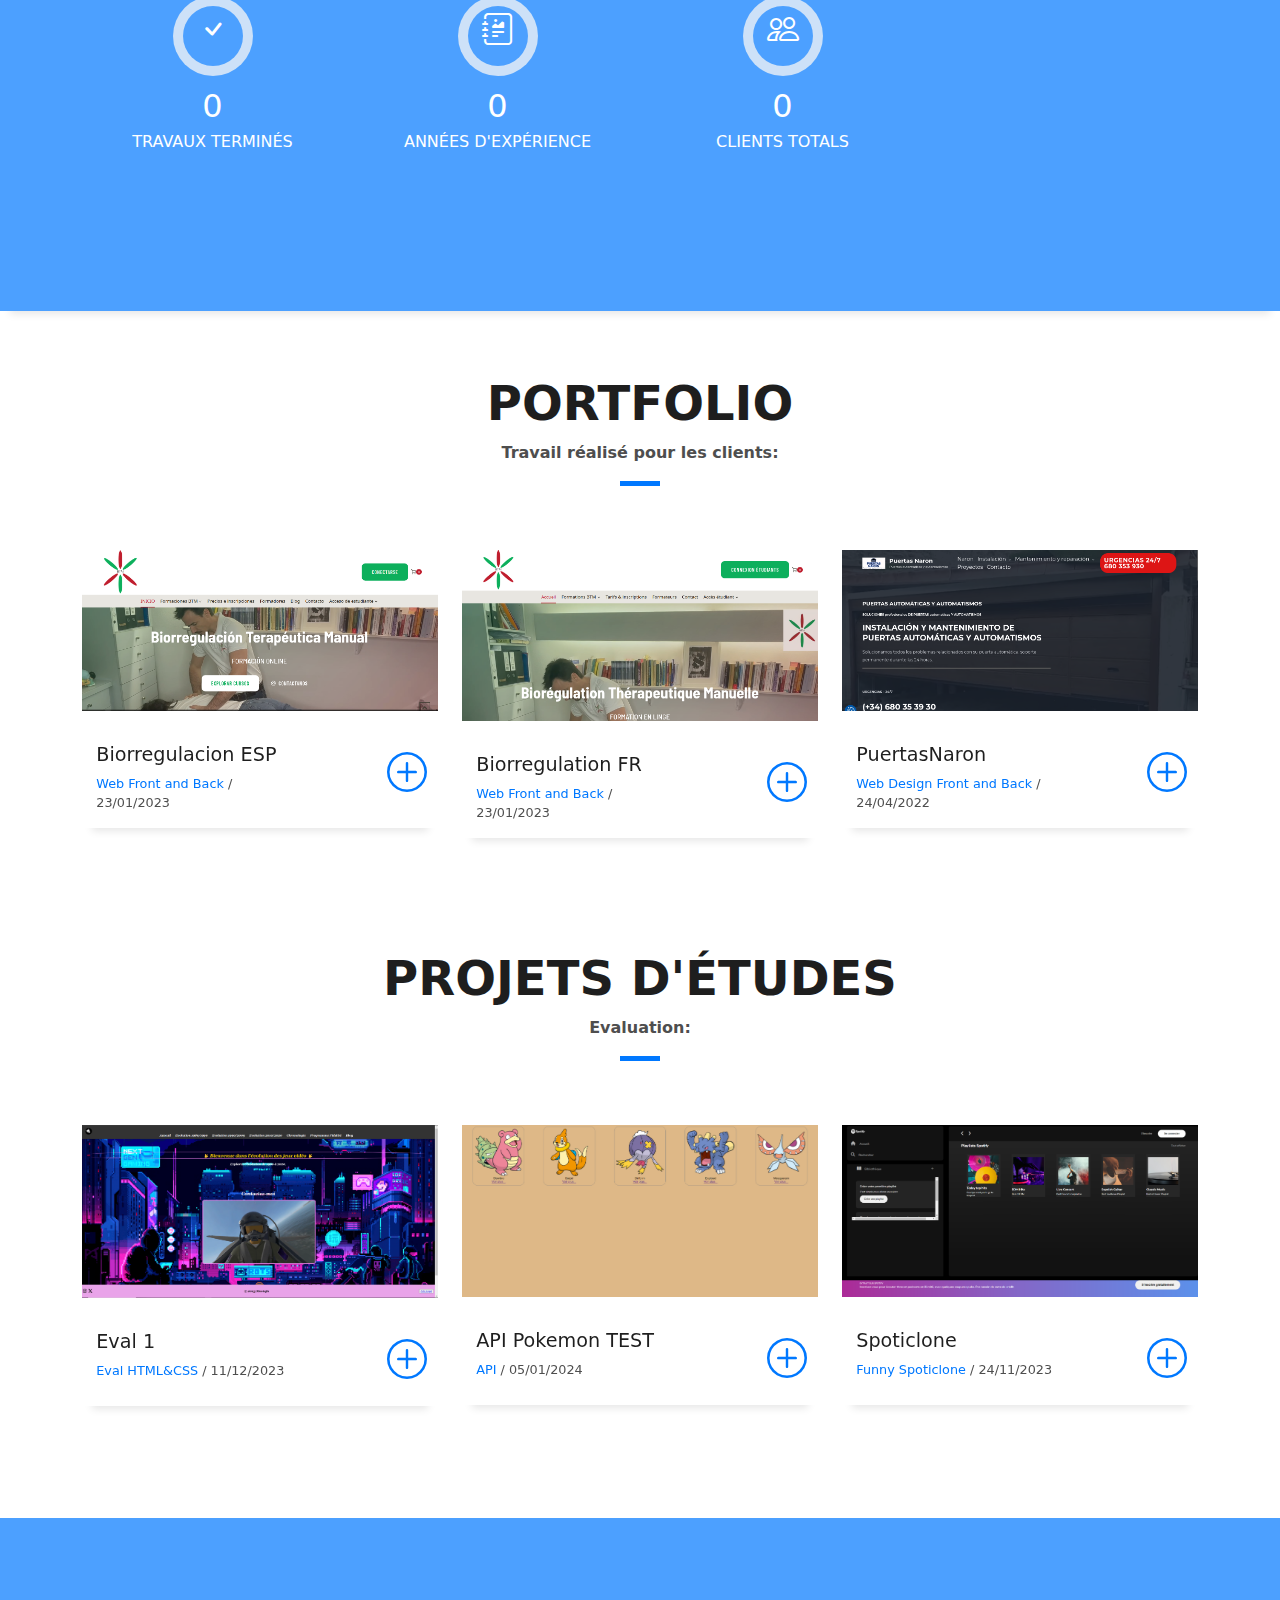
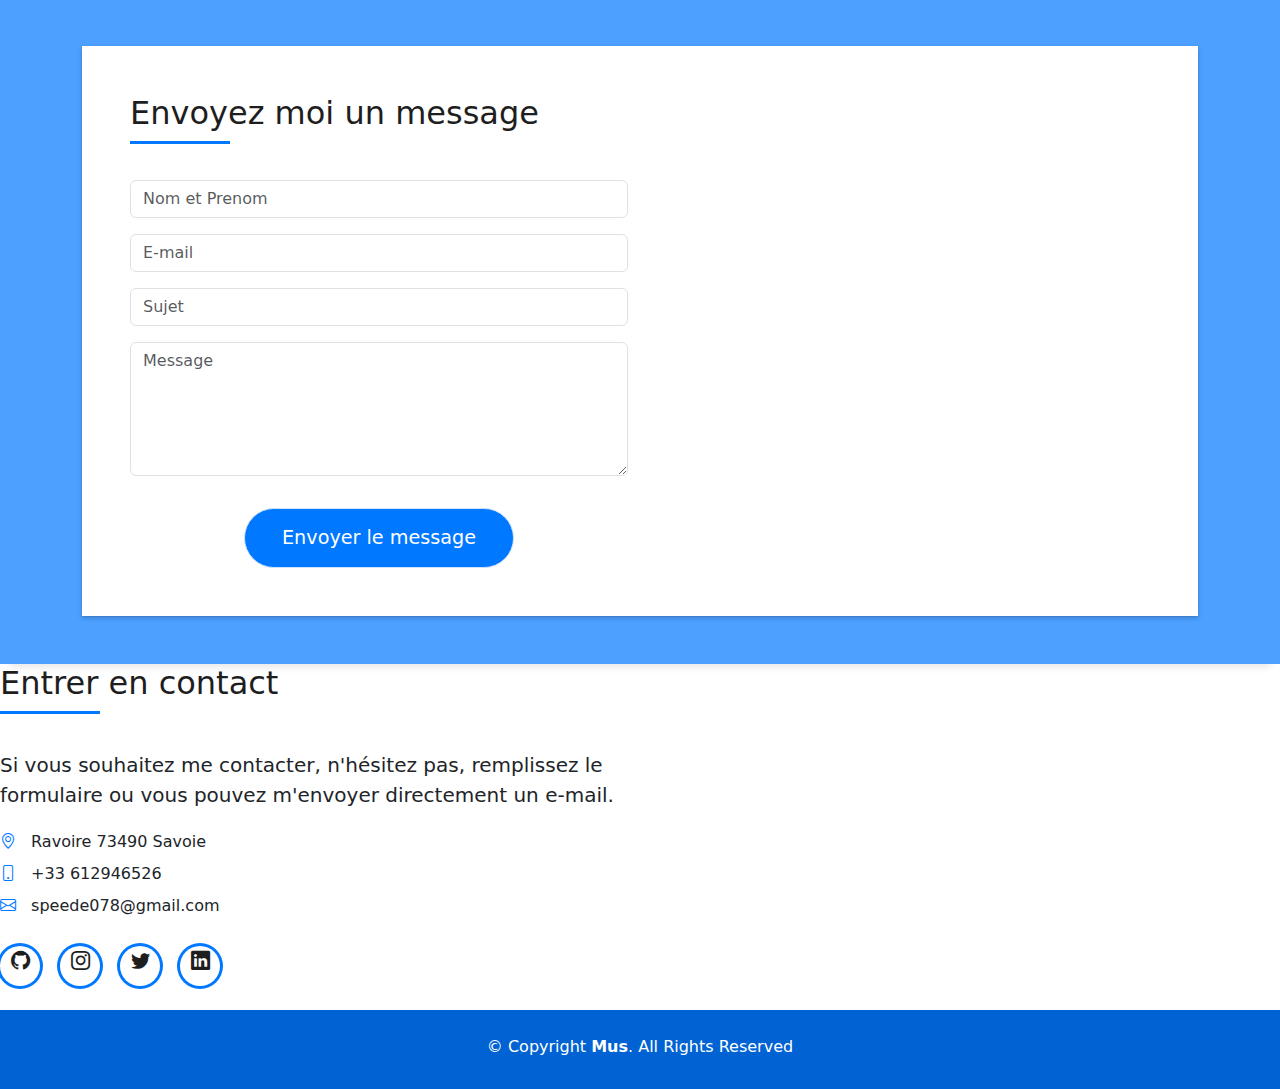
==== commit 3731a4dd: "formatted ✔️" ====
--- a/index.html
+++ b/index.html
@@ -1,1057 +1,710 @@
 <!DOCTYPE html>
 <html lang="en">
-    <head>
-        <meta charset="utf-8" />
-        <meta content="width=device-width, initial-scale=1.0" name="viewport" />
-
-        <title>Portfolio-Mus</title>
-        <meta content="" name="description" />
-        <meta content="" name="keywords" />
-
-        <link href="assets/img/kimetsumus2.png" rel="icon" />
-        <link href="assets/img/IMG_0037.jpg" rel="apple-touch-icon" />
-
-        <link
-            href="assets/vendor/bootstrap/css/bootstrap.min.css"
-            rel="stylesheet"
-        />
-        <link
-            href="assets/vendor/bootstrap-icons/bootstrap-icons.css"
-            rel="stylesheet"
-        />
-        <link
-            href="assets/vendor/glightbox/css/glightbox.min.css"
-            rel="stylesheet"
-        />
-        <link
-            href="assets/vendor/swiper/swiper-bundle.min.css"
-            rel="stylesheet"
-        />
-
-        <link href="assets/css/style.css" rel="stylesheet" />
-    </head>
-
-    <body>
-        <div class="load">
-            <pre class="term">Mus@dev:~$ </pre>
-        </div>
-        <div class="site hide">
-            <header id="header" class="fixed-top">
-                <div
-                    class="container d-flex align-items-center justify-content-between"
-                >
-                    <h1 class="logo">
-                        <a href="index.html">Portfolio</a>
-                        <img
-                            class="spinner-border text-primary"
-                            id="imgportfolio"
-                            src="./assets/img/kimetsumus2.png "
-                            height="27px"
-                            width="27px"
-                            alt=""
-                        />
-                    </h1>
-
-                    <nav id="navbar" class="navbar">
-                        <ul>
-                            <li>
-                                <a class="nav-link scrollto active" href="#hero"
-                                    >Acceuil</a
-                                >
-                            </li>
-                            <li>
-                                <a class="nav-link scrollto" href="#about"
-                                    >A Propos</a
-                                >
-                            </li>
-                            <li>
-                                <a class="nav-link scrollto" href="#services"
-                                    >Service</a
-                                >
-                            </li>
-                            <li>
-                                <a class="nav-link scrollto" href="#work"
-                                    >Projets</a
-                                >
-                            </li>
-                            <li>
-                                <a
-                                    id="cvLink"
-                                    class="nav-link scrollto"
-                                    href="#CV"
-                                    >CV</a
-                                >
-                            </li>
-
-                            <li>
-                                <a class="nav-link scrollto" href="#contact"
-                                    >Contact</a
-                                >
-                            </li>
-                        </ul>
-                        <i class="bi bi-list mobile-nav-toggle"></i>
-                    </nav>
-                </div>
-            </header>
-
-            <div
-                id="hero"
-                class="hero route bg-image"
-                style="background-image: url(assets/img/imagen221.png)"
-            >
-                <div class="overlay-itro"></div>
-                <div class="hero-content display-table">
-                    <div class="table-cell">
-                        <div class="container">
-                            <h1 class="hero-title mb-4">Je suis Mus</h1>
-                            <p class="hero-subtitle">
-                                <span
-                                    class="typed text-primary"
-                                    data-typed-items="  Web  Developer ,Full Stack Junior"
-                                ></span>
-                            </p>
+
+<head>
+  <meta charset="utf-8" />
+  <meta content="width=device-width, initial-scale=1.0" name="viewport" />
+
+  <title>Portfolio-Mus</title>
+  <meta content="" name="description" />
+  <meta content="" name="keywords" />
+
+  <link href="assets/img/kimetsumus2.png" rel="icon" />
+  <link href="assets/img/IMG_0037.jpg" rel="apple-touch-icon" />
+
+  <link href="assets/vendor/bootstrap/css/bootstrap.min.css" rel="stylesheet" />
+  <link href="assets/vendor/bootstrap-icons/bootstrap-icons.css" rel="stylesheet" />
+  <link href="assets/vendor/glightbox/css/glightbox.min.css" rel="stylesheet" />
+  <link href="assets/vendor/swiper/swiper-bundle.min.css" rel="stylesheet" />
+
+  <link href="assets/css/style.css" rel="stylesheet" />
+</head>
+
+<body>
+  <div class="load">
+    <pre class="term">Mus@dev:~$ </pre>
+  </div>
+  <div class="site hide">
+    <header id="header" class="fixed-top">
+      <div class="container d-flex align-items-center justify-content-between">
+        <h1 class="logo">
+          <a href="index.html">Portfolio</a>
+          <img class="spinner-border text-primary" id="imgportfolio" src="./assets/img/kimetsumus2.png " height="27px"
+            width="27px" alt="" />
+        </h1>
+
+        <nav id="navbar" class="navbar">
+          <ul>
+            <li>
+              <a class="nav-link scrollto active" href="#hero">Acceuil</a>
+            </li>
+            <li>
+              <a class="nav-link scrollto" href="#about">A Propos</a>
+            </li>
+            <li>
+              <a class="nav-link scrollto" href="#services">Service</a>
+            </li>
+            <li>
+              <a class="nav-link scrollto" href="#work">Projets</a>
+            </li>
+            <li>
+              <a id="cvLink" class="nav-link scrollto" href="#CV">CV</a>
+            </li>
+
+            <li>
+              <a class="nav-link scrollto" href="#contact">Contact</a>
+            </li>
+          </ul>
+          <i class="bi bi-list mobile-nav-toggle"></i>
+        </nav>
+      </div>
+    </header>
+
+    <div id="hero" class="hero route bg-image" style="background-image: url(assets/img/imagen221.png)">
+      <div class="overlay-itro"></div>
+      <div class="hero-content display-table">
+        <div class="table-cell">
+          <div class="container">
+            <h1 class="hero-title mb-4">Je suis Mus</h1>
+            <p class="hero-subtitle">
+              <span class="typed text-primary" data-typed-items="  Web  Developer ,Full Stack Junior"></span>
+            </p>
+          </div>
+        </div>
+      </div>
+    </div>
+
+    <main id="main">
+      <section id="about" class="about-mf sect-pt4 route">
+        <div class="container">
+          <div class="row">
+            <div class="col-sm-12">
+              <div class="box-shadow-full">
+                <div class="row">
+                  <div class="col-md-6">
+                    <div class="row">
+                      <div class="col-sm-6 col-md-5">
+                        <div class="about-img">
+                          <img src="assets/img/IMG_0037.jpg" class="img-fluid rounded b-shadow-a" alt="" />
                         </div>
+                      </div>
+                      <div class="col-sm-6 col-md-7">
+                        <div class="about-info">
+                          <p>
+                            <span class="title-s">Prenom&Nom:
+                            </span>
+                            <span>Mostafa
+                              Marouan</span>
+                          </p>
+                          <p>
+                            <span class="title-s">Profile:
+                            </span>
+                            <span>Full Stack
+                              Developer
+                              Junior</span>
+                          </p>
+                          <p>
+                            <span class="title-s">Email:
+                            </span>
+                            <span>speede078@gmail.com</span>
+                          </p>
+                          <p>
+                            <span class="title-s">Telephone:
+                            </span>
+                            <span>+33612946526</span>
+                          </p>
+                        </div>
+                      </div>
                     </div>
-                </div>
-            </div>
-
-            <main id="main">
-                <section id="about" class="about-mf sect-pt4 route">
-                    <div class="container">
-                        <div class="row">
-                            <div class="col-sm-12">
-                                <div class="box-shadow-full">
-                                    <div class="row">
-                                        <div class="col-md-6">
-                                            <div class="row">
-                                                <div class="col-sm-6 col-md-5">
-                                                    <div class="about-img">
-                                                        <img
-                                                            src="assets/img/IMG_0037.jpg"
-                                                            class="img-fluid rounded b-shadow-a"
-                                                            alt=""
-                                                        />
-                                                    </div>
-                                                </div>
-                                                <div class="col-sm-6 col-md-7">
-                                                    <div class="about-info">
-                                                        <p>
-                                                            <span
-                                                                class="title-s"
-                                                                >Prenom&Nom:
-                                                            </span>
-                                                            <span
-                                                                >Mostafa
-                                                                Marouan</span
-                                                            >
-                                                        </p>
-                                                        <p>
-                                                            <span
-                                                                class="title-s"
-                                                                >Profile:
-                                                            </span>
-                                                            <span
-                                                                >Full Stack
-                                                                Developer
-                                                                Junior</span
-                                                            >
-                                                        </p>
-                                                        <p>
-                                                            <span
-                                                                class="title-s"
-                                                                >Email:
-                                                            </span>
-                                                            <span
-                                                                >speede078@gmail.com</span
-                                                            >
-                                                        </p>
-                                                        <p>
-                                                            <span
-                                                                class="title-s"
-                                                                >Telephone:
-                                                            </span>
-                                                            <span
-                                                                >+33612946526</span
-                                                            >
-                                                        </p>
-                                                    </div>
-                                                </div>
-                                            </div>
-                                            <div class="skill-mf">
-                                                <p class="title-s">Skill</p>
-                                                <span>HTML</span>
-                                                <span class="pull-right"
-                                                    >85%</span
-                                                >
-                                                <div class="progress">
-                                                    <div
-                                                        class="progress-bar"
-                                                        role="progressbar"
-                                                        style="width: 85%"
-                                                        aria-valuenow="85"
-                                                        aria-valuemin="0"
-                                                        aria-valuemax="100"
-                                                    ></div>
-                                                </div>
-                                                <span>CSS</span>
-                                                <span class="pull-right"
-                                                    >85%</span
-                                                >
-                                                <div class="progress">
-                                                    <div
-                                                        class="progress-bar"
-                                                        role="progressbar"
-                                                        style="width: 85%"
-                                                        aria-valuenow="75"
-                                                        aria-valuemin="0"
-                                                        aria-valuemax="100"
-                                                    ></div>
-                                                </div>
-                                                <span>JAVASCRIPT</span>
-                                                <span class="pull-right"
-                                                    >95%</span
-                                                >
-                                                <div class="progress">
-                                                  <div
-                                                      class="progress-bar"
-                                                      role="progressbar"
-                                                      style="width: 95%"
-                                                      aria-valuenow="95"
-                                                      aria-valuemin="0"
-                                                      aria-valuemax="100"
-                                                  ></div>
-                                              </div>
-                                              <span>NODEJS</span>
-                                              <span class="pull-right"
-                                                  >85%</span
-                                              >
-                                              <div class="progress">
-                                                <div
-                                                    class="progress-bar"
-                                                    role="progressbar"
-                                                    style="width: 85%"
-                                                    aria-valuenow="85"
-                                                    aria-valuemin="0"
-                                                    aria-valuemax="100"
-                                                ></div>
-                                            </div>
-                                            <span>REACT&NATIVE</span>
-                                              <span class="pull-right"
-                                                  >70%</span
-                                              >
-                                                <div class="progress">
-                                                    <div
-                                                        class="progress-bar"
-                                                        role="progressbar"
-                                                        style="width: 70%"
-                                                        aria-valuenow="90"
-                                                        aria-valuemin="0"
-                                                        aria-valuemax="100"
-                                                    ></div>
-                                                </div>
-                                            </div>
-                                        </div>
-                                            <span>SQL</span>
-                                            <span class="pull-right"
-                                                >65%</span
-                                            >
-                                            <div class="progress">
-                                              <div
-                                                  class="progress-bar"
-                                                  role="progressbar"
-                                                  style="width: 65%"
-                                                  aria-valuenow="65"
-                                                  aria-valuemin="0"
-                                                  aria-valuemax="100"
-                                              ></div>
-                                          </div>
-                                              <span>TYPESCRIPT</span>
-                                              <span class="pull-right"
-                                                  >90%</span
-                                              >
-                                                <div class="progress">
-                                                    <div
-                                                        class="progress-bar"
-                                                        role="progressbar"
-                                                        style="width: 90%"
-                                                        aria-valuenow="90"
-                                                        aria-valuemin="0"
-                                                        aria-valuemax="100"
-                                                    ></div>
-                                                </div>
-                                            </div>
-                                        </div>
-                                        <div class="col-md-6">
-                                            <div class="about-me pt-4 pt-md-0">
-                                                <div class="title-box-2">
-                                                    <h5 class="title-left">
-                                                        A Propos
-                                                    </h5>
-                                                </div>
-                                                <p class="lead">
-                                                    Je m'appelle
-                                                    <strong>Mostafa,</strong>
-                                                    j'ai 27 ans de Nationalité
-                                                    espagnole mais réside en
-                                                    Savoie (France).Je commencé
-                                                    le développement Web il y a
-                                                    2 ans, depuis j'ai eu de
-                                                    nombreux clients satisfaits
-                                                    développant des pages Web
-                                                    pour les entreprises qui
-                                                    débutent dans le monde du
-                                                    web et veulent se faire
-                                                    connaître.
-                                                </p>
-                                                <p class="lead">
-                                                    Je suis actuellement en BTS
-                                                    Développement Web pour
-                                                    devenir pouvoir obtenir mon
-                                                    diplôme en
-                                                    <strong
-                                                        >"Développeur Web Full
-                                                        Stack"</strong
-                                                    >
-                                                    puisque je recherche du
-                                                    Front-end et du Back-end. Je
-                                                    peux parler et comprendre 5
-                                                    langues différentes que ce
-                                                    soit,
-                                                    <strong>
-                                                        Espagnol/Catalan,
-                                                        Français, Anglais et
-                                                        Arabe.</strong
-                                                    >
-                                                    J'ai également des
-                                                    connaissances, bien que
-                                                    limitées, de l'italien et le
-                                                    portugais.
-                                                </p>
-                                                <p class="lead">
-                                                    Mes connaissances sont :
-                                                    Html, CSS, JavaScript, SEO
-                                                    (Positionnement), NodeJs, Symfony,TypeScript,SQL,React je peux
-                                                    aussi faire la maintenance
-                                                    "VPS" et le installation de
-                                                    Cpanel, Wordpress,
-                                                    MyPhpAdmin,SSH.
-                                                </p>
-                                            </div>
-                                        </div>
-                                    </div>
-                                </div>
-                            </div>
-                        </div>
+                    <div class="skill-mf">
+                      <p class="title-s">Skill</p>
+                      <span>HTML</span>
+                      <span class="pull-right">85%</span>
+                      <div class="progress">
+                        <div class="progress-bar" role="progressbar" style="width: 85%" aria-valuenow="85"
+                          aria-valuemin="0" aria-valuemax="100"></div>
+                      </div>
+                      <span>CSS</span>
+                      <span class="pull-right">85%</span>
+                      <div class="progress">
+                        <div class="progress-bar" role="progressbar" style="width: 85%" aria-valuenow="75"
+                          aria-valuemin="0" aria-valuemax="100"></div>
+                      </div>
+                      <span>JAVASCRIPT</span>
+                      <span class="pull-right">95%</span>
+                      <div class="progress">
+                        <div class="progress-bar" role="progressbar" style="width: 95%" aria-valuenow="95"
+                          aria-valuemin="0" aria-valuemax="100"></div>
+                      </div>
+                      <span>NODEJS</span>
+                      <span class="pull-right">85%</span>
+                      <div class="progress">
+                        <div class="progress-bar" role="progressbar" style="width: 85%" aria-valuenow="85"
+                          aria-valuemin="0" aria-valuemax="100"></div>
+                      </div>
+                      <span>REACT&NATIVE</span>
+                      <span class="pull-right">70%</span>
+                      <div class="progress">
+                        <div class="progress-bar" role="progressbar" style="width: 70%" aria-valuenow="90"
+                          aria-valuemin="0" aria-valuemax="100"></div>
+                      </div>
                     </div>
-                </section>
-
-                <section id="services" class="services-mf pt-5 route">
-                    <div class="container, .d-flex justify-content-center">
-                        <div class="row">
-                            <div class="col-sm-12">
-                                <div class="title-box text-center">
-                                    <h3 class="title-a">Services</h3>
-                                    <p class="subtitle-a">
-                                        <strong>Service:</strong>
-                                    </p>
-                                    <div class="line-mf"></div>
-                                </div>
-                            </div>
-                        </div>
-                        <div class="row">
-                            <div class="col-md-4">
-                                <div class="service-box">
-                                    <div class="service-ico">
-                                        <span class="ico-circle"
-                                            ><i class="bi bi-card-checklist"></i
-                                        ></span>
-                                    </div>
-                                    <div class="service-content">
-                                        <h2 class="s-title">Web Development</h2>
-                                        <p class="s-description text-center">
-                                            Développement complet du site
-                                            internet, maintenance et
-                                            positionnement.
-                                        </p>
-                                    </div>
-                                </div>
-                            </div>
-                            <div class="col-md-4">
-                                <div class="service-box">
-                                    <div class="service-ico">
-                                        <span class="ico-circle"
-                                            ><i class="bi bi-binoculars"></i
-                                        ></span>
-                                    </div>
-                                    <div class="service-content">
-                                        <h2 class="s-title">
-                                            Responsive Design
-                                        </h2>
-                                        <p class="s-description text-center">
-                                            Des sites internet adaptables à tous
-                                            types d'appareils mobiles,
-                                            tablettes, PC, etc.
-                                        </p>
-                                    </div>
-                                </div>
-                            </div>
-                        </div>
-                    </div>
-                </section>
-
-                <div
-                    class="section-counter paralax-mf bg-image"
-                    style="background-image: url(assets/img/counters-bg.jpg)"
-                >
-                    <div class="overlay-mf"></div>
-                    <div class="container position-relative">
-                        <div class="row">
-                            <div class="col-sm-3 col-lg-3">
-                                <div
-                                    class="counter-box counter-box pt-4 pt-md-0"
-                                >
-                                    <div class="counter-ico">
-                                        <span class="ico-circle"
-                                            ><i class="bi bi-check"></i
-                                        ></span>
-                                    </div>
-                                    <div class="counter-num">
-                                        <p
-                                            data-purecounter-start="0"
-                                            data-purecounter-end="8"
-                                            data-purecounter-duration="1"
-                                            class="counter purecounter"
-                                        ></p>
-                                        <span class="counter-text"
-                                            >TRAVAUX TERMINÉS</span
-                                        >
-                                    </div>
-                                </div>
-                            </div>
-                            <div class="col-sm-3 col-lg-3">
-                                <div class="counter-box pt-4 pt-md-0">
-                                    <div class="counter-ico">
-                                        <span class="ico-circle"
-                                            ><i
-                                                class="bi bi-journal-richtext"
-                                            ></i
-                                        ></span>
-                                    </div>
-                                    <div class="counter-num">
-                                        <p
-                                            data-purecounter-start="0"
-                                            data-purecounter-end="3"
-                                            data-purecounter-duration="1"
-                                            class="counter purecounter"
-                                        ></p>
-                                        <span class="counter-text"
-                                            >ANNÉES D'EXPÉRIENCE</span
-                                        >
-                                    </div>
-                                </div>
-                            </div>
-                            <div class="col-sm-3 col-lg-3">
-                                <div class="counter-box pt-4 pt-md-0">
-                                    <div class="counter-ico">
-                                        <span class="ico-circle"
-                                            ><i class="bi bi-people"></i
-                                        ></span>
-                                    </div>
-                                    <div class="counter-num">
-                                        <p
-                                            data-purecounter-start="0"
-                                            data-purecounter-end="9"
-                                            data-purecounter-duration="1"
-                                            class="counter purecounter"
-                                        ></p>
-                                        <span class="counter-text"
-                                            >CLIENTS TOTALS</span
-                                        >
-                                    </div>
-                                </div>
-                            </div>
-                        </div>
-                    </div>
-                </div>
-                <section id="work" class="portfolio-mf sect-pt4 route">
-                    <div class="container">
-                        <div class="row">
-                            <div class="col-sm-12">
-                                <div class="title-box text-center">
-                                    <h3 class="title-a">Portfolio</h3>
-                                    <p class="subtitle-a">
-                                        <strong
-                                            >Travail réalisé pour les
-                                            clients:</strong
-                                        >
-                                    </p>
-                                    <div class="line-mf"></div>
-                                </div>
-                            </div>
-                        </div>
-                        <div class="row">
-                            <div class="col-md-4">
-                                <div class="work-box">
-                                    <a
-                                        href="assets/img/bioregulacionesp.png"
-                                        data-gallery="portfolioGallery"
-                                        class="portfolio-lightbox"
-                                    >
-                                        <div class="work-img">
-                                            <img
-                                                src="assets/img/bioregulacionesp.png"
-                                                alt=""
-                                                class="img-fluid"
-                                            />
-                                        </div>
-                                    </a>
-                                    <div class="work-content">
-                                        <div class="row">
-                                            <div class="col-sm-8">
-                                                <h2 class="w-title">
-                                                    Biorregulacion ESP
-                                                </h2>
-                                                <div class="w-more">
-                                                    <span class="w-ctegory"
-                                                        >Web Front and
-                                                        Back</span
-                                                    >
-                                                    /
-                                                    <span class="w-date"
-                                                        >23/01/2023</span
-                                                    >
-                                                </div>
-                                            </div>
-                                            <div class="col-sm-4">
-                                                <div class="w-like">
-                                                    <a
-                                                        href="portfolio-details.html"
-                                                    >
-                                                        <span
-                                                            class="bi bi-plus-circle"
-                                                        ></span
-                                                    ></a>
-                                                </div>
-                                            </div>
-                                        </div>
-                                    </div>
-                                </div>
-                            </div>
-                            <div class="col-md-4">
-                                <div class="work-box">
-                                    <a
-                                        href="assets/img/bioregulacionfr.png"
-                                        data-gallery="portfolioGallery"
-                                        class="portfolio-lightbox"
-                                    >
-                                        <div class="work-img">
-                                            <img
-                                                src="assets/img//bioregulacionfr.png"
-                                                alt=""
-                                                class="img-fluid"
-                                            />
-                                        </div>
-                                    </a>
-                                    <div class="work-content">
-                                        <div class="row">
-                                            <div class="col-sm-8">
-                                                <h2 class="w-title">
-                                                    Biorregulation FR
-                                                </h2>
-                                                <div class="w-more">
-                                                    <span class="w-ctegory"
-                                                        >Web Front and
-                                                        Back</span
-                                                    >
-                                                    /
-                                                    <span class="w-date"
-                                                        >23/01/2023</span
-                                                    >
-                                                </div>
-                                            </div>
-                                            <div class="col-sm-4">
-                                                <div class="w-like">
-                                                    <a
-                                                        href="portfolio-details.html"
-                                                    >
-                                                        <span
-                                                            class="bi bi-plus-circle"
-                                                        ></span
-                                                    ></a>
-                                                </div>
-                                            </div>
-                                        </div>
-                                    </div>
-                                </div>
-                            </div>
-                            <div class="col-md-4">
-                                <div class="work-box">
-                                    <a
-                                        href="assets/img/puertasnaron.png"
-                                        data-gallery="portfolioGallery"
-                                        class="portfolio-lightbox"
-                                    >
-                                        <div class="work-img">
-                                            <img
-                                                src="assets/img/puertasnaron.png"
-                                                alt=""
-                                                class="img-fluid"
-                                            />
-                                        </div>
-                                    </a>
-                                    <div class="work-content">
-                                        <div class="row">
-                                            <div class="col-sm-8">
-                                                <h2 class="w-title">
-                                                    PuertasNaron
-                                                </h2>
-                                                <div class="w-more">
-                                                    <span class="w-ctegory"
-                                                        >Web Design Front and
-                                                        Back</span
-                                                    >
-                                                    /
-                                                    <span class="w-date"
-                                                        >24/04/2022</span
-                                                    >
-                                                </div>
-                                            </div>
-                                            <div class="col-sm-4">
-                                                <div class="w-like">
-                                                    <a
-                                                        href="portfolio-details.html"
-                                                    >
-                                                        <span
-                                                            class="bi bi-plus-circle"
-                                                        ></span
-                                                    ></a>
-                                                </div>
-                                            </div>
-                                        </div>
-                                    </div>
-                                </div>
-                            </div>
-                        </div>
-                    </div>
-                </section>
-                <section id="work" class="portfolio-mf sect-pt4 route">
-                    <div class="container">
-                        <div class="row">
-                            <div class="col-sm-12">
-                                <div class="title-box text-center">
-                                    <h3 class="title-a">Projets d'études</h3>
-                                    <p class="subtitle-a">
-                                        <strong>Evaluation:</strong>
-                                    </p>
-                                    <div class="line-mf"></div>
-                                </div>
-                            </div>
-                        </div>
-                        <div class="row">
-                            <div class="col-md-4">
-                                <div class="work-box">
-                                    <a
-                                        href="assets/img/Captura.PNG"
-                                        data-gallery="portfolioGallery"
-                                        class="portfolio-lightbox"
-                                    >
-                                        <div class="work-img">
-                                            <img
-                                                src="assets/img/Captura.PNG"
-                                                alt=""
-                                                class="img-fluid"
-                                            />
-                                        </div>
-                                    </a>
-                                    <div class="work-content">
-                                        <div class="row">
-                                            <div class="col-sm-8">
-                                                <h2 class="w-title">Eval 1</h2>
-                                                <div class="w-more">
-                                                    <span class="w-ctegory"
-                                                        >Eval HTML&CSS</span
-                                                    >
-                                                    /
-                                                    <span class="w-date"
-                                                        >11/12/2023</span
-                                                    >
-                                                </div>
-                                            </div>
-                                            <div class="col-sm-4">
-                                                <div class="w-like">
-                                                    <a
-                                                        href="https://github.com/Mus9617"
-                                                    >
-                                                        <span
-                                                            class="bi bi-plus-circle"
-                                                        ></span
-                                                    ></a>
-                                                </div>
-                                            </div>
-                                        </div>
-                                    </div>
-                                </div>
-                            </div>
-                            <div class="col-md-4">
-                                <div class="work-box">
-                                    <a
-                                        href="assets/img/Capturapokemon.PNG"
-                                        data-gallery="portfolioGallery"
-                                        class="portfolio-lightbox"
-                                    >
-                                        <div class="work-img">
-                                            <img
-                                                src="assets/img/Capturapokemon.PNG"
-                                                alt=""
-                                                class="img-fluid"
-                                            />
-                                        </div>
-                                    </a>
-                                    <div class="work-content">
-                                        <div class="row">
-                                            <div class="col-sm-8">
-                                                <h2 class="w-title">
-                                                    API Pokemon TEST
-                                                </h2>
-                                                <div class="w-more">
-                                                    <span class="w-ctegory"
-                                                        >API</span
-                                                    >
-                                                    /
-                                                    <span class="w-date"
-                                                        >05/01/2024</span
-                                                    >
-                                                </div>
-                                            </div>
-                                            <div class="col-sm-4">
-                                                <div class="w-like">
-                                                    <a
-                                                        href="https://github.com/Mus9617"
-                                                    >
-                                                        <span
-                                                            class="bi bi-plus-circle"
-                                                        ></span
-                                                    ></a>
-                                                </div>
-                                            </div>
-                                        </div>
-                                    </div>
-                                </div>
-                            </div>
-                            <div class="col-md-4">
-                                <div class="work-box">
-                                    <a
-                                        href="assets/img/Capturasopti.PNG"
-                                        data-gallery="portfolioGallery"
-                                        class="portfolio-lightbox"
-                                    >
-                                        <div class="work-img">
-                                            <img
-                                                src="assets/img/Capturasopti.PNG"
-                                                alt=""
-                                                class="img-fluid"
-                                            />
-                                        </div>
-                                    </a>
-                                    <div class="work-content">
-                                        <div class="row">
-                                            <div class="col-sm-8">
-                                                <h2 class="w-title">
-                                                    Spoticlone
-                                                </h2>
-                                                <div class="w-more">
-                                                    <span class="w-ctegory"
-                                                        >Funny Spoticlone</span
-                                                    >
-                                                    /
-                                                    <span class="w-date"
-                                                        >24/11/2023</span
-                                                    >
-                                                </div>
-                                            </div>
-                                            <div class="col-sm-4">
-                                                <div class="w-like">
-                                                    <a
-                                                        href="https://github.com/Mus9617"
-                                                    >
-                                                        <span
-                                                            class="bi bi-plus-circle"
-                                                        ></span
-                                                    ></a>
-                                                </div>
-                                            </div>
-                                        </div>
-                                    </div>
-                                </div>
-                            </div>
-                        </div>
-                    </div>
-                </section>
-                <section id="CV"></section>
-                <section
-    id="contact"
-    class="paralax-mf footer-paralax bg-image sect-mt4 route"
-    style="background-image: url(assets/img/overlay-bg.jpg)"
->
+                  </div>
+                  <span>SQL</span>
+                  <span class="pull-right">65%</span>
+                  <div class="progress">
+                    <div class="progress-bar" role="progressbar" style="width: 65%" aria-valuenow="65" aria-valuemin="0"
+                      aria-valuemax="100"></div>
+                  </div>
+                  <span>TYPESCRIPT</span>
+                  <span class="pull-right">90%</span>
+                  <div class="progress">
+                    <div class="progress-bar" role="progressbar" style="width: 90%" aria-valuenow="90" aria-valuemin="0"
+                      aria-valuemax="100"></div>
+                  </div>
+                </div>
+              </div>
+              <div class="col-md-6">
+                <div class="about-me pt-4 pt-md-0">
+                  <div class="title-box-2">
+                    <h5 class="title-left">
+                      A Propos
+                    </h5>
+                  </div>
+                  <p class="lead">
+                    Je m'appelle
+                    <strong>Mostafa,</strong>
+                    j'ai 27 ans de Nationalité
+                    espagnole mais réside en
+                    Savoie (France).Je commencé
+                    le développement Web il y a
+                    2 ans, depuis j'ai eu de
+                    nombreux clients satisfaits
+                    développant des pages Web
+                    pour les entreprises qui
+                    débutent dans le monde du
+                    web et veulent se faire
+                    connaître.
+                  </p>
+                  <p class="lead">
+                    Je suis actuellement en BTS
+                    Développement Web pour
+                    devenir pouvoir obtenir mon
+                    diplôme en
+                    <strong>"Développeur Web Full
+                      Stack"</strong>
+                    puisque je recherche du
+                    Front-end et du Back-end. Je
+                    peux parler et comprendre 5
+                    langues différentes que ce
+                    soit,
+                    <strong>
+                      Espagnol/Catalan,
+                      Français, Anglais et
+                      Arabe.</strong>
+                    J'ai également des
+                    connaissances, bien que
+                    limitées, de l'italien et le
+                    portugais.
+                  </p>
+                  <p class="lead">
+                    Mes connaissances sont :
+                    Html, CSS, JavaScript, SEO
+                    (Positionnement), NodeJs, Symfony,TypeScript,SQL,React je peux
+                    aussi faire la maintenance
+                    "VPS" et le installation de
+                    Cpanel, Wordpress,
+                    MyPhpAdmin,SSH.
+                  </p>
+                </div>
+              </div>
+            </div>
+          </div>
+        </div>
+  </div>
+  </div>
+  </section>
+
+  <section id="services" class="services-mf pt-5 route">
+    <div class="container, .d-flex justify-content-center">
+      <div class="row">
+        <div class="col-sm-12">
+          <div class="title-box text-center">
+            <h3 class="title-a">Services</h3>
+            <p class="subtitle-a">
+              <strong>Service:</strong>
+            </p>
+            <div class="line-mf"></div>
+          </div>
+        </div>
+      </div>
+      <div class="row">
+        <div class="col-md-4">
+          <div class="service-box">
+            <div class="service-ico">
+              <span class="ico-circle"><i class="bi bi-card-checklist"></i></span>
+            </div>
+            <div class="service-content">
+              <h2 class="s-title">Web Development</h2>
+              <p class="s-description text-center">
+                Développement complet du site
+                internet, maintenance et
+                positionnement.
+              </p>
+            </div>
+          </div>
+        </div>
+        <div class="col-md-4">
+          <div class="service-box">
+            <div class="service-ico">
+              <span class="ico-circle"><i class="bi bi-binoculars"></i></span>
+            </div>
+            <div class="service-content">
+              <h2 class="s-title">
+                Responsive Design
+              </h2>
+              <p class="s-description text-center">
+                Des sites internet adaptables à tous
+                types d'appareils mobiles,
+                tablettes, PC, etc.
+              </p>
+            </div>
+          </div>
+        </div>
+      </div>
+    </div>
+  </section>
+
+  <div class="section-counter paralax-mf bg-image" style="background-image: url(assets/img/counters-bg.jpg)">
+    <div class="overlay-mf"></div>
+    <div class="container position-relative">
+      <div class="row">
+        <div class="col-sm-3 col-lg-3">
+          <div class="counter-box counter-box pt-4 pt-md-0">
+            <div class="counter-ico">
+              <span class="ico-circle"><i class="bi bi-check"></i></span>
+            </div>
+            <div class="counter-num">
+              <p data-purecounter-start="0" data-purecounter-end="8" data-purecounter-duration="1"
+                class="counter purecounter"></p>
+              <span class="counter-text">TRAVAUX TERMINÉS</span>
+            </div>
+          </div>
+        </div>
+        <div class="col-sm-3 col-lg-3">
+          <div class="counter-box pt-4 pt-md-0">
+            <div class="counter-ico">
+              <span class="ico-circle"><i class="bi bi-journal-richtext"></i></span>
+            </div>
+            <div class="counter-num">
+              <p data-purecounter-start="0" data-purecounter-end="3" data-purecounter-duration="1"
+                class="counter purecounter"></p>
+              <span class="counter-text">ANNÉES D'EXPÉRIENCE</span>
+            </div>
+          </div>
+        </div>
+        <div class="col-sm-3 col-lg-3">
+          <div class="counter-box pt-4 pt-md-0">
+            <div class="counter-ico">
+              <span class="ico-circle"><i class="bi bi-people"></i></span>
+            </div>
+            <div class="counter-num">
+              <p data-purecounter-start="0" data-purecounter-end="9" data-purecounter-duration="1"
+                class="counter purecounter"></p>
+              <span class="counter-text">CLIENTS TOTALS</span>
+            </div>
+          </div>
+        </div>
+      </div>
+    </div>
+  </div>
+  <section id="work" class="portfolio-mf sect-pt4 route">
+    <div class="container">
+      <div class="row">
+        <div class="col-sm-12">
+          <div class="title-box text-center">
+            <h3 class="title-a">Portfolio</h3>
+            <p class="subtitle-a">
+              <strong>Travail réalisé pour les
+                clients:</strong>
+            </p>
+            <div class="line-mf"></div>
+          </div>
+        </div>
+      </div>
+      <div class="row">
+        <div class="col-md-4">
+          <div class="work-box">
+            <a href="assets/img/bioregulacionesp.png" data-gallery="portfolioGallery" class="portfolio-lightbox">
+              <div class="work-img">
+                <img src="assets/img/bioregulacionesp.png" alt="" class="img-fluid" />
+              </div>
+            </a>
+            <div class="work-content">
+              <div class="row">
+                <div class="col-sm-8">
+                  <h2 class="w-title">
+                    Biorregulacion ESP
+                  </h2>
+                  <div class="w-more">
+                    <span class="w-ctegory">Web Front and
+                      Back</span>
+                    /
+                    <span class="w-date">23/01/2023</span>
+                  </div>
+                </div>
+                <div class="col-sm-4">
+                  <div class="w-like">
+                    <a href="portfolio-details.html">
+                      <span class="bi bi-plus-circle"></span></a>
+                  </div>
+                </div>
+              </div>
+            </div>
+          </div>
+        </div>
+        <div class="col-md-4">
+          <div class="work-box">
+            <a href="assets/img/bioregulacionfr.png" data-gallery="portfolioGallery" class="portfolio-lightbox">
+              <div class="work-img">
+                <img src="assets/img//bioregulacionfr.png" alt="" class="img-fluid" />
+              </div>
+            </a>
+            <div class="work-content">
+              <div class="row">
+                <div class="col-sm-8">
+                  <h2 class="w-title">
+                    Biorregulation FR
+                  </h2>
+                  <div class="w-more">
+                    <span class="w-ctegory">Web Front and
+                      Back</span>
+                    /
+                    <span class="w-date">23/01/2023</span>
+                  </div>
+                </div>
+                <div class="col-sm-4">
+                  <div class="w-like">
+                    <a href="portfolio-details.html">
+                      <span class="bi bi-plus-circle"></span></a>
+                  </div>
+                </div>
+              </div>
+            </div>
+          </div>
+        </div>
+        <div class="col-md-4">
+          <div class="work-box">
+            <a href="assets/img/puertasnaron.png" data-gallery="portfolioGallery" class="portfolio-lightbox">
+              <div class="work-img">
+                <img src="assets/img/puertasnaron.png" alt="" class="img-fluid" />
+              </div>
+            </a>
+            <div class="work-content">
+              <div class="row">
+                <div class="col-sm-8">
+                  <h2 class="w-title">
+                    PuertasNaron
+                  </h2>
+                  <div class="w-more">
+                    <span class="w-ctegory">Web Design Front and
+                      Back</span>
+                    /
+                    <span class="w-date">24/04/2022</span>
+                  </div>
+                </div>
+                <div class="col-sm-4">
+                  <div class="w-like">
+                    <a href="portfolio-details.html">
+                      <span class="bi bi-plus-circle"></span></a>
+                  </div>
+                </div>
+              </div>
+            </div>
+          </div>
+        </div>
+      </div>
+    </div>
+  </section>
+  <section id="work" class="portfolio-mf sect-pt4 route">
+    <div class="container">
+      <div class="row">
+        <div class="col-sm-12">
+          <div class="title-box text-center">
+            <h3 class="title-a">Projets d'études</h3>
+            <p class="subtitle-a">
+              <strong>Evaluation:</strong>
+            </p>
+            <div class="line-mf"></div>
+          </div>
+        </div>
+      </div>
+      <div class="row">
+        <div class="col-md-4">
+          <div class="work-box">
+            <a href="assets/img/Captura.PNG" data-gallery="portfolioGallery" class="portfolio-lightbox">
+              <div class="work-img">
+                <img src="assets/img/Captura.PNG" alt="" class="img-fluid" />
+              </div>
+            </a>
+            <div class="work-content">
+              <div class="row">
+                <div class="col-sm-8">
+                  <h2 class="w-title">Eval 1</h2>
+                  <div class="w-more">
+                    <span class="w-ctegory">Eval HTML&CSS</span>
+                    /
+                    <span class="w-date">11/12/2023</span>
+                  </div>
+                </div>
+                <div class="col-sm-4">
+                  <div class="w-like">
+                    <a href="https://github.com/Mus9617">
+                      <span class="bi bi-plus-circle"></span></a>
+                  </div>
+                </div>
+              </div>
+            </div>
+          </div>
+        </div>
+        <div class="col-md-4">
+          <div class="work-box">
+            <a href="assets/img/Capturapokemon.PNG" data-gallery="portfolioGallery" class="portfolio-lightbox">
+              <div class="work-img">
+                <img src="assets/img/Capturapokemon.PNG" alt="" class="img-fluid" />
+              </div>
+            </a>
+            <div class="work-content">
+              <div class="row">
+                <div class="col-sm-8">
+                  <h2 class="w-title">
+                    API Pokemon TEST
+                  </h2>
+                  <div class="w-more">
+                    <span class="w-ctegory">API</span>
+                    /
+                    <span class="w-date">05/01/2024</span>
+                  </div>
+                </div>
+                <div class="col-sm-4">
+                  <div class="w-like">
+                    <a href="https://github.com/Mus9617">
+                      <span class="bi bi-plus-circle"></span></a>
+                  </div>
+                </div>
+              </div>
+            </div>
+          </div>
+        </div>
+        <div class="col-md-4">
+          <div class="work-box">
+            <a href="assets/img/Capturasopti.PNG" data-gallery="portfolioGallery" class="portfolio-lightbox">
+              <div class="work-img">
+                <img src="assets/img/Capturasopti.PNG" alt="" class="img-fluid" />
+              </div>
+            </a>
+            <div class="work-content">
+              <div class="row">
+                <div class="col-sm-8">
+                  <h2 class="w-title">
+                    Spoticlone
+                  </h2>
+                  <div class="w-more">
+                    <span class="w-ctegory">Funny Spoticlone</span>
+                    /
+                    <span class="w-date">24/11/2023</span>
+                  </div>
+                </div>
+                <div class="col-sm-4">
+                  <div class="w-like">
+                    <a href="https://github.com/Mus9617">
+                      <span class="bi bi-plus-circle"></span></a>
+                  </div>
+                </div>
+              </div>
+            </div>
+          </div>
+        </div>
+      </div>
+    </div>
+  </section>
+  <section id="CV"></section>
+  <section id="contact" class="paralax-mf footer-paralax bg-image sect-mt4 route"
+    style="background-image: url(assets/img/overlay-bg.jpg)">
     <div class="overlay-mf"></div>
     <div class="container">
-        <div class="row">
-            <div class="col-sm-12">
-                <div class="contact-mf">
-                    <div id="contact" class="box-shadow-full">
-                        <div class="row">
-                            <div class="col-md-6">
-                                <div class="title-box-2">
-                                    <h5 class="title-left">
-                                        Envoyez moi un message
-                                    </h5>
-                                </div>
-                                <div>
-                                 
-                                    <form
-                                        action="https://formspree.io/f/mnnqppjo"
-                                        method="POST"
-                                        class="contact-form"
-                                    >
-                                        <div class="row">
-                                            <div class="col-md-12 mb-3">
-                                                <div class="form-group">
-                                                    <input
-                                                        type="text"
-                                                        name="name"
-                                                        class="form-control"
-                                                        id="name"
-                                                        placeholder="Nom et Prenom"
-                                                        required
-                                                    />
-                                                </div>
-                                            </div>
-                                            <div class="col-md-12 mb-3">
-                                                <div class="form-group">
-                                                    <input
-                                                        type="email"
-                                                        class="form-control"
-                                                        name="email"
-                                                        id="email"
-                                                        placeholder="E-mail"
-                                                        required
-                                                    />
-                                                </div>
-                                            </div>
-                                            <div class="col-md-12 mb-3">
-                                                <div class="form-group">
-                                                    <input
-                                                        type="text"
-                                                        class="form-control"
-                                                        name="subject"
-                                                        id="subject"
-                                                        placeholder="Sujet"
-                                                        required
-                                                    />
-                                                </div>
-                                            </div>
-                                            <div class="col-md-12">
-                                                <div class="form-group">
-                                                    <textarea
-                                                        class="form-control"
-                                                        name="message"
-                                                        rows="5"
-                                                        placeholder="Message"
-                                                        required
-                                                    ></textarea>
-                                                </div>
-                                            </div>
-                                            <div class="col-md-12 text-center my-3">
-                                                <div class="loading">
-                                                </div>
-                                                <div class="error-message"></div>
-                                                <div class="sent-message">
-                                                    <!-- Votre message a été envoyé.
+      <div class="row">
+        <div class="col-sm-12">
+          <div class="contact-mf">
+            <div id="contact" class="box-shadow-full">
+              <div class="row">
+                <div class="col-md-6">
+                  <div class="title-box-2">
+                    <h5 class="title-left">
+                      Envoyez moi un message
+                    </h5>
+                  </div>
+                  <div>
+
+                    <form action="https://formspree.io/f/mnnqppjo" method="POST" class="contact-form">
+                      <div class="row">
+                        <div class="col-md-12 mb-3">
+                          <div class="form-group">
+                            <input type="text" name="name" class="form-control" id="name" placeholder="Nom et Prenom"
+                              required />
+                          </div>
+                        </div>
+                        <div class="col-md-12 mb-3">
+                          <div class="form-group">
+                            <input type="email" class="form-control" name="email" id="email" placeholder="E-mail"
+                              required />
+                          </div>
+                        </div>
+                        <div class="col-md-12 mb-3">
+                          <div class="form-group">
+                            <input type="text" class="form-control" name="subject" id="subject" placeholder="Sujet"
+                              required />
+                          </div>
+                        </div>
+                        <div class="col-md-12">
+                          <div class="form-group">
+                            <textarea class="form-control" name="message" rows="5" placeholder="Message"
+                              required></textarea>
+                          </div>
+                        </div>
+                        <div class="col-md-12 text-center my-3">
+                          <div class="loading">
+                          </div>
+                          <div class="error-message"></div>
+                          <div class="sent-message">
+                            <!-- Votre message a été envoyé.
                                                     Merci! -->
-                                                </div>
-                                            </div>
-                                            <div class="col-md-12 text-center">
-                                                <button
-                                                    type="submit"
-                                                    class="button button-a button-big button-rouded"
-                                                >
-                                                    Envoyer le message
-                                                </button>
-                                            </div>
-                                        </div>
-                                    </form>
-                                    
-                                </div>
-                            </div>
+                          </div>
                         </div>
-                    </div>
-                </div>
-            </div>
-        </div>
-    </div>
-</section>
-
-                                            <div class="col-md-6">
-                                                <div
-                                                    class="title-box-2 pt-4 pt-md-0"
-                                                >
-                                                    <h5 class="title-left">
-                                                        Entrer en contact
-                                                    </h5>
-                                                </div>
-                                                <div class="more-info">
-                                                    <p class="lead">
-                                                        Si vous souhaitez me
-                                                        contacter, n'hésitez
-                                                        pas, remplissez le
-                                                        formulaire ou vous
-                                                        pouvez m'envoyer
-                                                        directement un e-mail.
-                                                    </p>
-                                                    <ul class="list-ico">
-                                                        <li>
-                                                            <span
-                                                                class="bi bi-geo-alt"
-                                                            ></span>
-                                                            Ravoire 73490 Savoie
-                                                        </li>
-                                                        <li>
-                                                            <span
-                                                                class="bi bi-phone"
-                                                            ></span>
-                                                            +33 612946526
-                                                        </li>
-                                                        <li>
-                                                            <span
-                                                                class="bi bi-envelope"
-                                                            ></span>
-                                                            speede078@gmail.com
-                                                        </li>
-                                                    </ul>
-                                                </div>
-                                                <div class="socials">
-                                                    <ul>
-                                                        <li>
-                                                            <a
-                                                                href="https://github.com/Mus9617"
-                                                                ><span
-                                                                    class="ico-circle"
-                                                                    ><i
-                                                                        class="bi bi-github"
-                                                                    ></i></span
-                                                            ></a>
-                                                        </li>
-                                                        <li>
-                                                            <a
-                                                                href="https://www.instagram.com/mar_1996_mus/"
-                                                                ><span
-                                                                    class="ico-circle"
-                                                                    ><i
-                                                                        class="bi bi-instagram"
-                                                                    ></i></span
-                                                            ></a>
-                                                        </li>
-                                                        <li>
-                                                            <a
-                                                                href="https://twitter.com/MMusicforlive"
-                                                                ><span
-                                                                    class="ico-circle"
-                                                                    ><i
-                                                                        class="bi bi-twitter"
-                                                                    ></i></span
-                                                            ></a>
-                                                        </li>
-                                                        <li>
-                                                            <a href=""
-                                                                ><span
-                                                                    class="ico-circle"
-                                                                    ><i
-                                                                        class="bi bi-linkedin"
-                                                                    ></i></span
-                                                            ></a>
-                                                        </li>
-                                                    </ul>
-                                                </div>
-                                            </div>
-                                        </div>
-                                    </div>
-                                </div>
-                            </div>
+                        <div class="col-md-12 text-center">
+                          <button type="submit" class="button button-a button-big button-rouded">
+                            Envoyer le message
+                          </button>
                         </div>
-                    </div>
-                </section>
-            </main>
-
-            <footer>
-                <div class="container">
-                    <div class="row">
-                        <div class="col-sm-12">
-                            <div class="copyright-box">
-                                <p class="copyright">
-                                    &copy; Copyright <strong>Mus</strong>. All
-                                    Rights Reserved
-                                </p>
-                            </div>
-                        </div>
-                    </div>
-                </div>
-            </footer>
-
-            <div
-                class="modal fade"
-                id="cvModal"
-                tabindex="-1"
-                aria-labelledby="cvModalLabel"
-                aria-hidden="true"
-            >
-                <div class="modal-dialog modal-lg">
-                    <div class="modal-content">
-                        <div class="modal-header">
-                            <h5 class="modal-title" id="cvModalLabel">
-                                Curriculum Vitae (CV)
-                            </h5>
-                            <button
-                                type="button"
-                                class="btn-close"
-                                data-bs-dismiss="modal"
-                                aria-label="Close"
-                            ></button>
-                        </div>
-                        <div class="modal-body">
-                            <iframe
-                                src="assets/img/DévEloppeurWeb.pdf"
-                                width="100%"
-                                height="600px"
-                            ></iframe>
-                        </div>
-                        <div class="modal-footer">
-                            <button
-                                type="button"
-                                class="btn btn-secondary"
-                                data-bs-dismiss="modal"
-                            >
-                                Close
-                            </button>
-                        </div>
-                    </div>
-                </div>
-            </div>
-
-            <div id="preloader"></div>
-            <a
-                href="#"
-                class="back-to-top d-flex align-items-center justify-content-center"
-                ><i class="bi bi-arrow-up-short"></i
-            ></a>
-
-            <script src="assets/vendor/purecounter/purecounter_vanilla.js"></script>
-            <script src="assets/vendor/bootstrap/js/bootstrap.bundle.min.js"></script>
-            <script src="assets/vendor/glightbox/js/glightbox.min.js"></script>
-            <script src="assets/vendor/swiper/swiper-bundle.min.js"></script>
-            <script src="assets/vendor/typed.js/typed.umd.js"></script>
-            <script src="assets/vendor/php-email-form/validate.js"></script>
-            <script src="assets/js/jquery.min.js.js"></script>
-            <script type="module" src="assets/js/main.js"></script>
-        </div>
-    </body>
-</html>
+                      </div>
+                    </form>
+
+                  </div>
+                </div>
+              </div>
+            </div>
+          </div>
+        </div>
+      </div>
+    </div>
+  </section>
+
+  <div class="col-md-6">
+    <div class="title-box-2 pt-4 pt-md-0">
+      <h5 class="title-left">
+        Entrer en contact
+      </h5>
+    </div>
+    <div class="more-info">
+      <p class="lead">
+        Si vous souhaitez me
+        contacter, n'hésitez
+        pas, remplissez le
+        formulaire ou vous
+        pouvez m'envoyer
+        directement un e-mail.
+      </p>
+      <ul class="list-ico">
+        <li>
+          <span class="bi bi-geo-alt"></span>
+          Ravoire 73490 Savoie
+        </li>
+        <li>
+          <span class="bi bi-phone"></span>
+          +33 612946526
+        </li>
+        <li>
+          <span class="bi bi-envelope"></span>
+          speede078@gmail.com
+        </li>
+      </ul>
+    </div>
+    <div class="socials">
+      <ul>
+        <li>
+          <a href="https://github.com/Mus9617"><span class="ico-circle"><i class="bi bi-github"></i></span></a>
+        </li>
+        <li>
+          <a href="https://www.instagram.com/mar_1996_mus/"><span class="ico-circle"><i
+                class="bi bi-instagram"></i></span></a>
+        </li>
+        <li>
+          <a href="https://twitter.com/MMusicforlive"><span class="ico-circle"><i class="bi bi-twitter"></i></span></a>
+        </li>
+        <li>
+          <a href=""><span class="ico-circle"><i class="bi bi-linkedin"></i></span></a>
+        </li>
+      </ul>
+    </div>
+  </div>
+  </div>
+  </div>
+  </div>
+  </div>
+  </div>
+  </div>
+  </section>
+  </main>
+
+  <footer>
+    <div class="container">
+      <div class="row">
+        <div class="col-sm-12">
+          <div class="copyright-box">
+            <p class="copyright">
+              &copy; Copyright <strong>Mus</strong>. All
+              Rights Reserved
+            </p>
+          </div>
+        </div>
+      </div>
+    </div>
+  </footer>
+
+  <div class="modal fade" id="cvModal" tabindex="-1" aria-labelledby="cvModalLabel" aria-hidden="true">
+    <div class="modal-dialog modal-lg">
+      <div class="modal-content">
+        <div class="modal-header">
+          <h5 class="modal-title" id="cvModalLabel">
+            Curriculum Vitae (CV)
+          </h5>
+          <button type="button" class="btn-close" data-bs-dismiss="modal" aria-label="Close"></button>
+        </div>
+        <div class="modal-body">
+          <iframe src="assets/img/DévEloppeurWeb.pdf" width="100%" height="600px"></iframe>
+        </div>
+        <div class="modal-footer">
+          <button type="button" class="btn btn-secondary" data-bs-dismiss="modal">
+            Close
+          </button>
+        </div>
+      </div>
+    </div>
+  </div>
+
+  <div id="preloader"></div>
+  <a href="#" class="back-to-top d-flex align-items-center justify-content-center"><i
+      class="bi bi-arrow-up-short"></i></a>
+
+  <script src="assets/vendor/purecounter/purecounter_vanilla.js"></script>
+  <script src="assets/vendor/bootstrap/js/bootstrap.bundle.min.js"></script>
+  <script src="assets/vendor/glightbox/js/glightbox.min.js"></script>
+  <script src="assets/vendor/swiper/swiper-bundle.min.js"></script>
+  <script src="assets/vendor/typed.js/typed.umd.js"></script>
+  <script src="assets/vendor/php-email-form/validate.js"></script>
+  <script src="assets/js/jquery.min.js.js"></script>
+  <script type="module" src="assets/js/main.js"></script>
+  </div>
+</body>
+
+</html>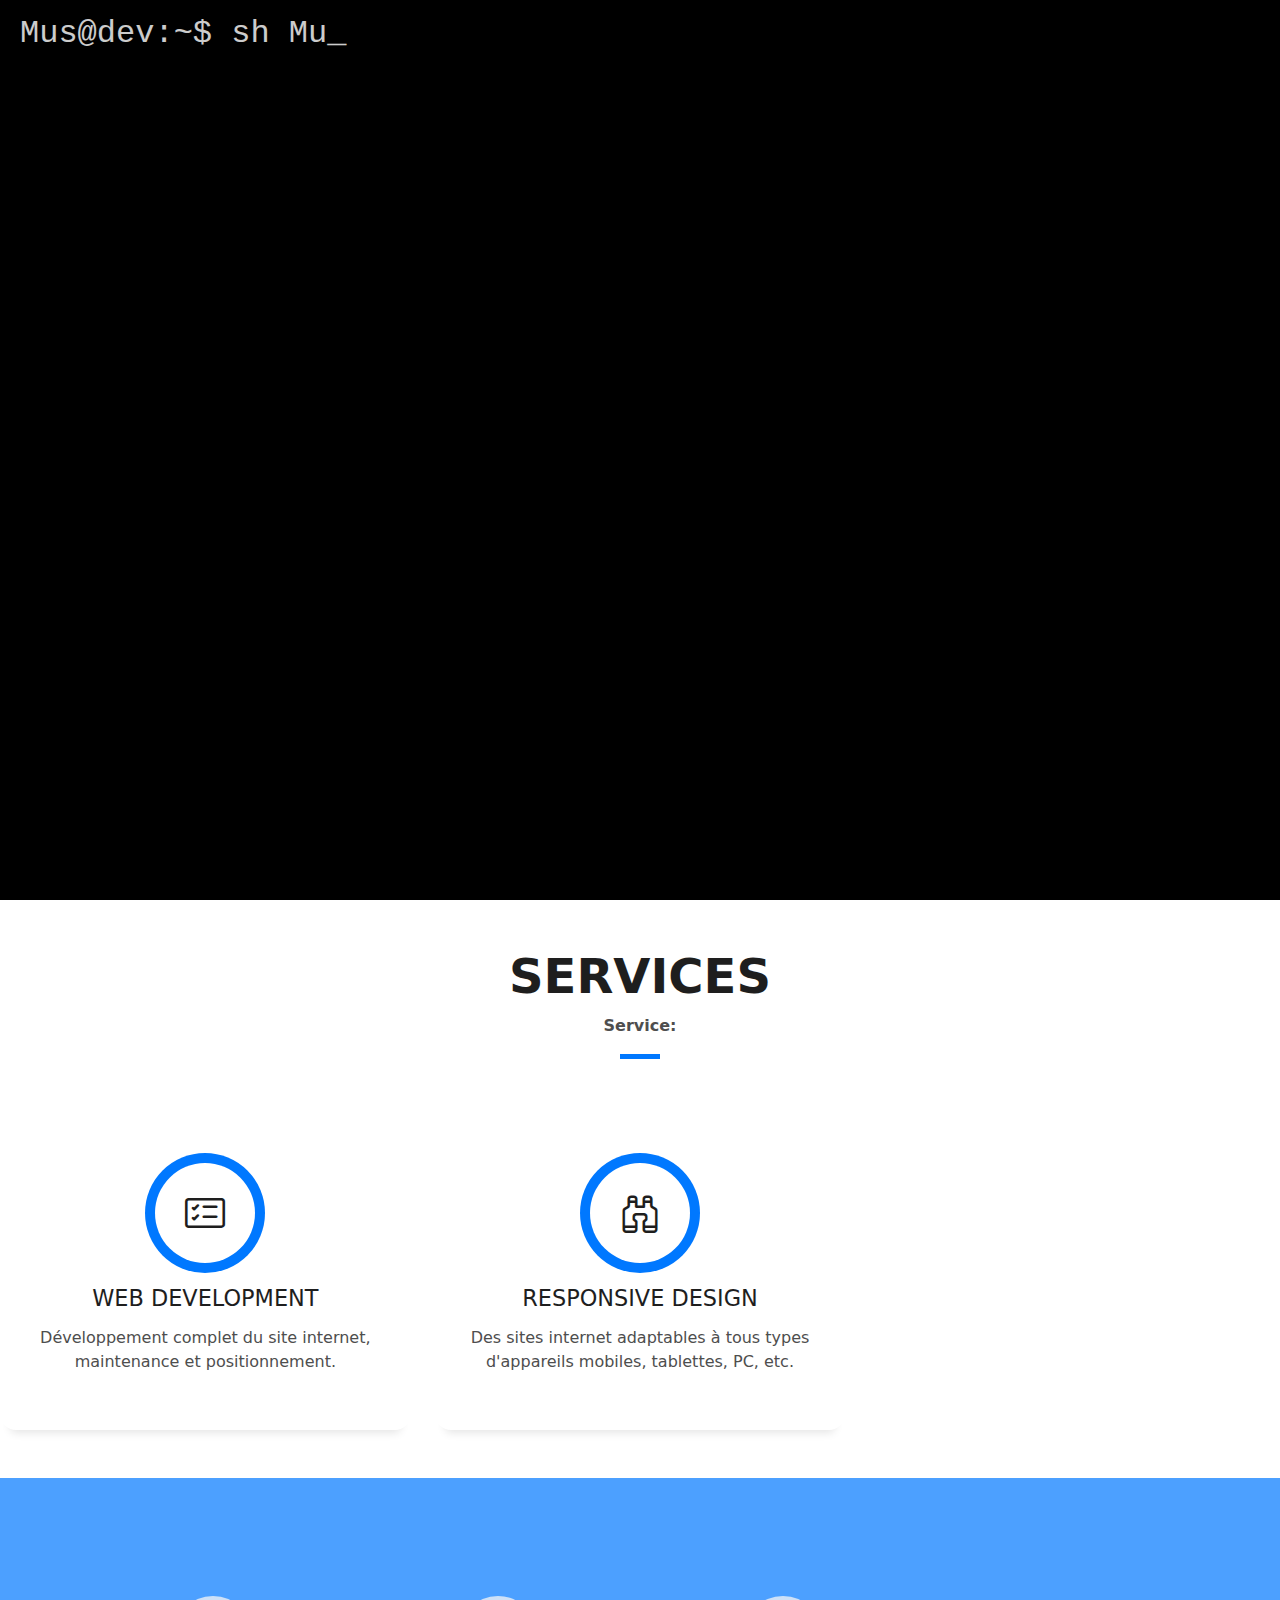
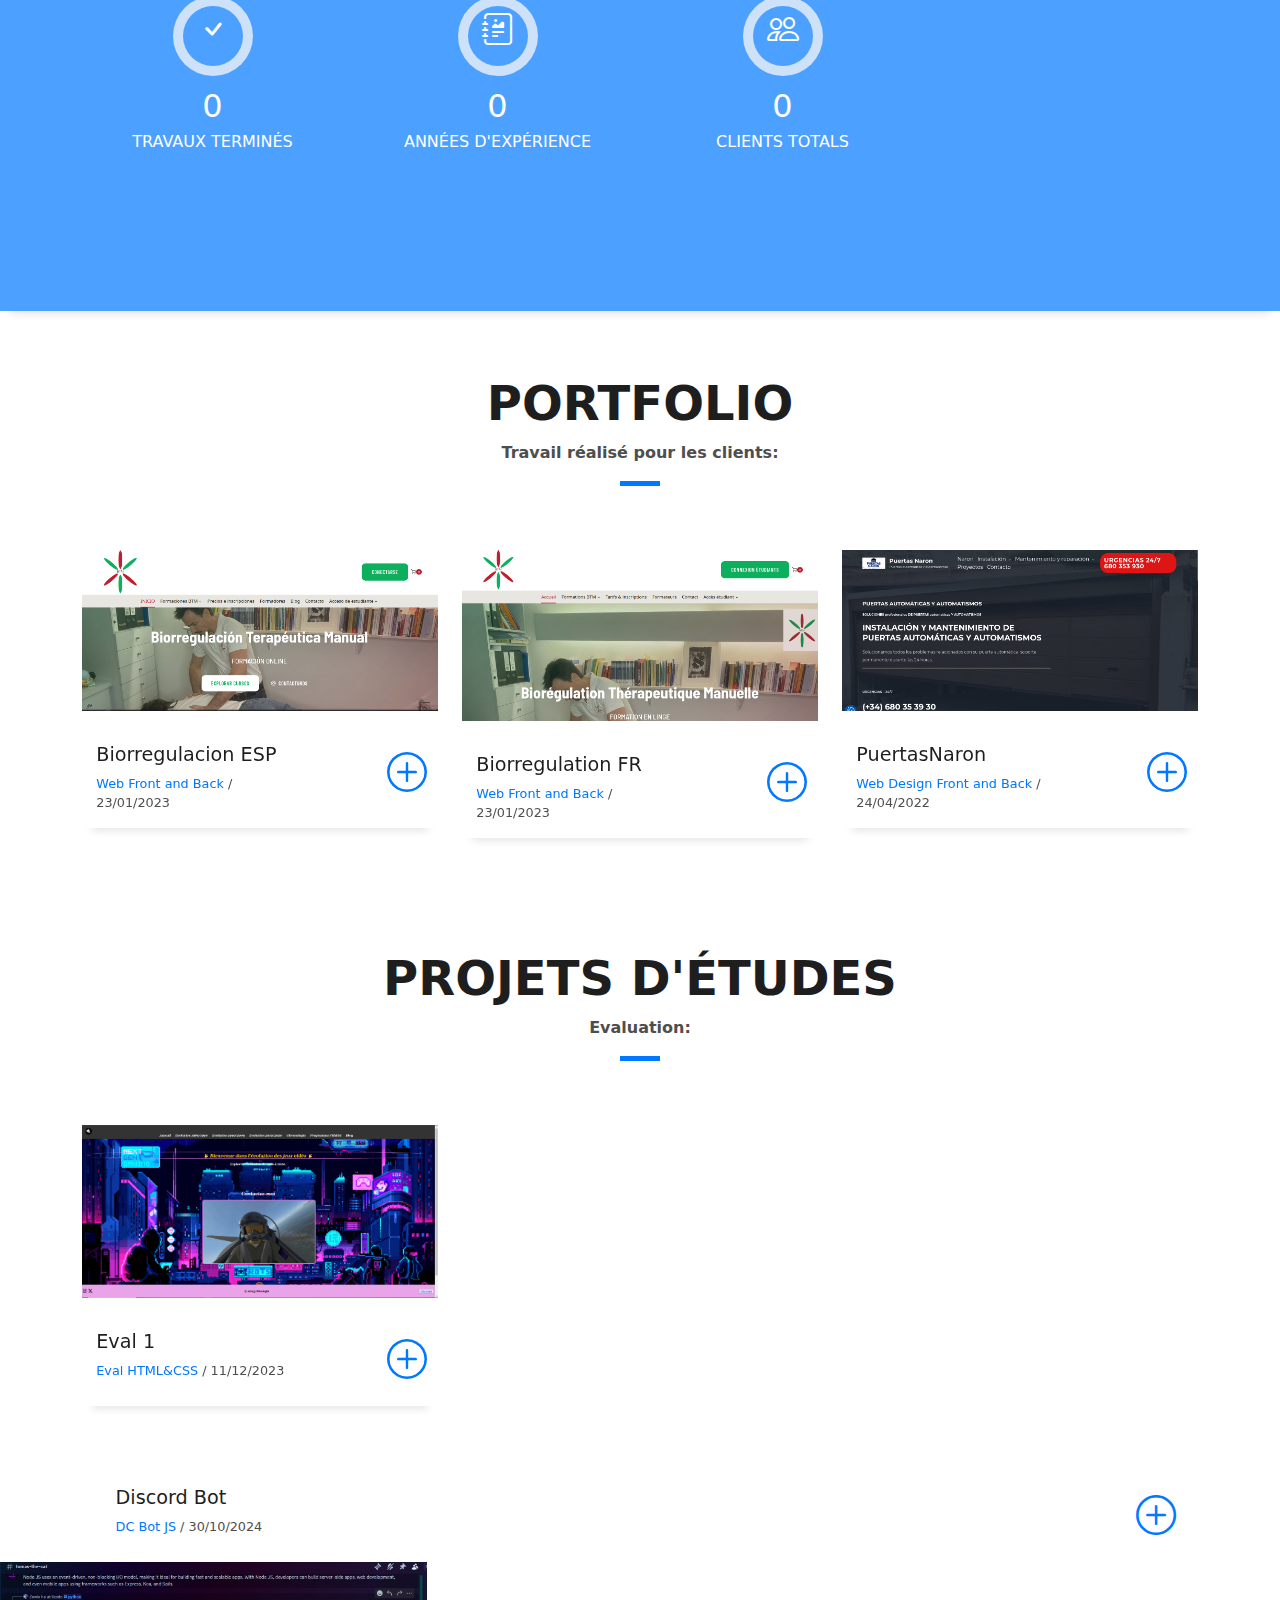
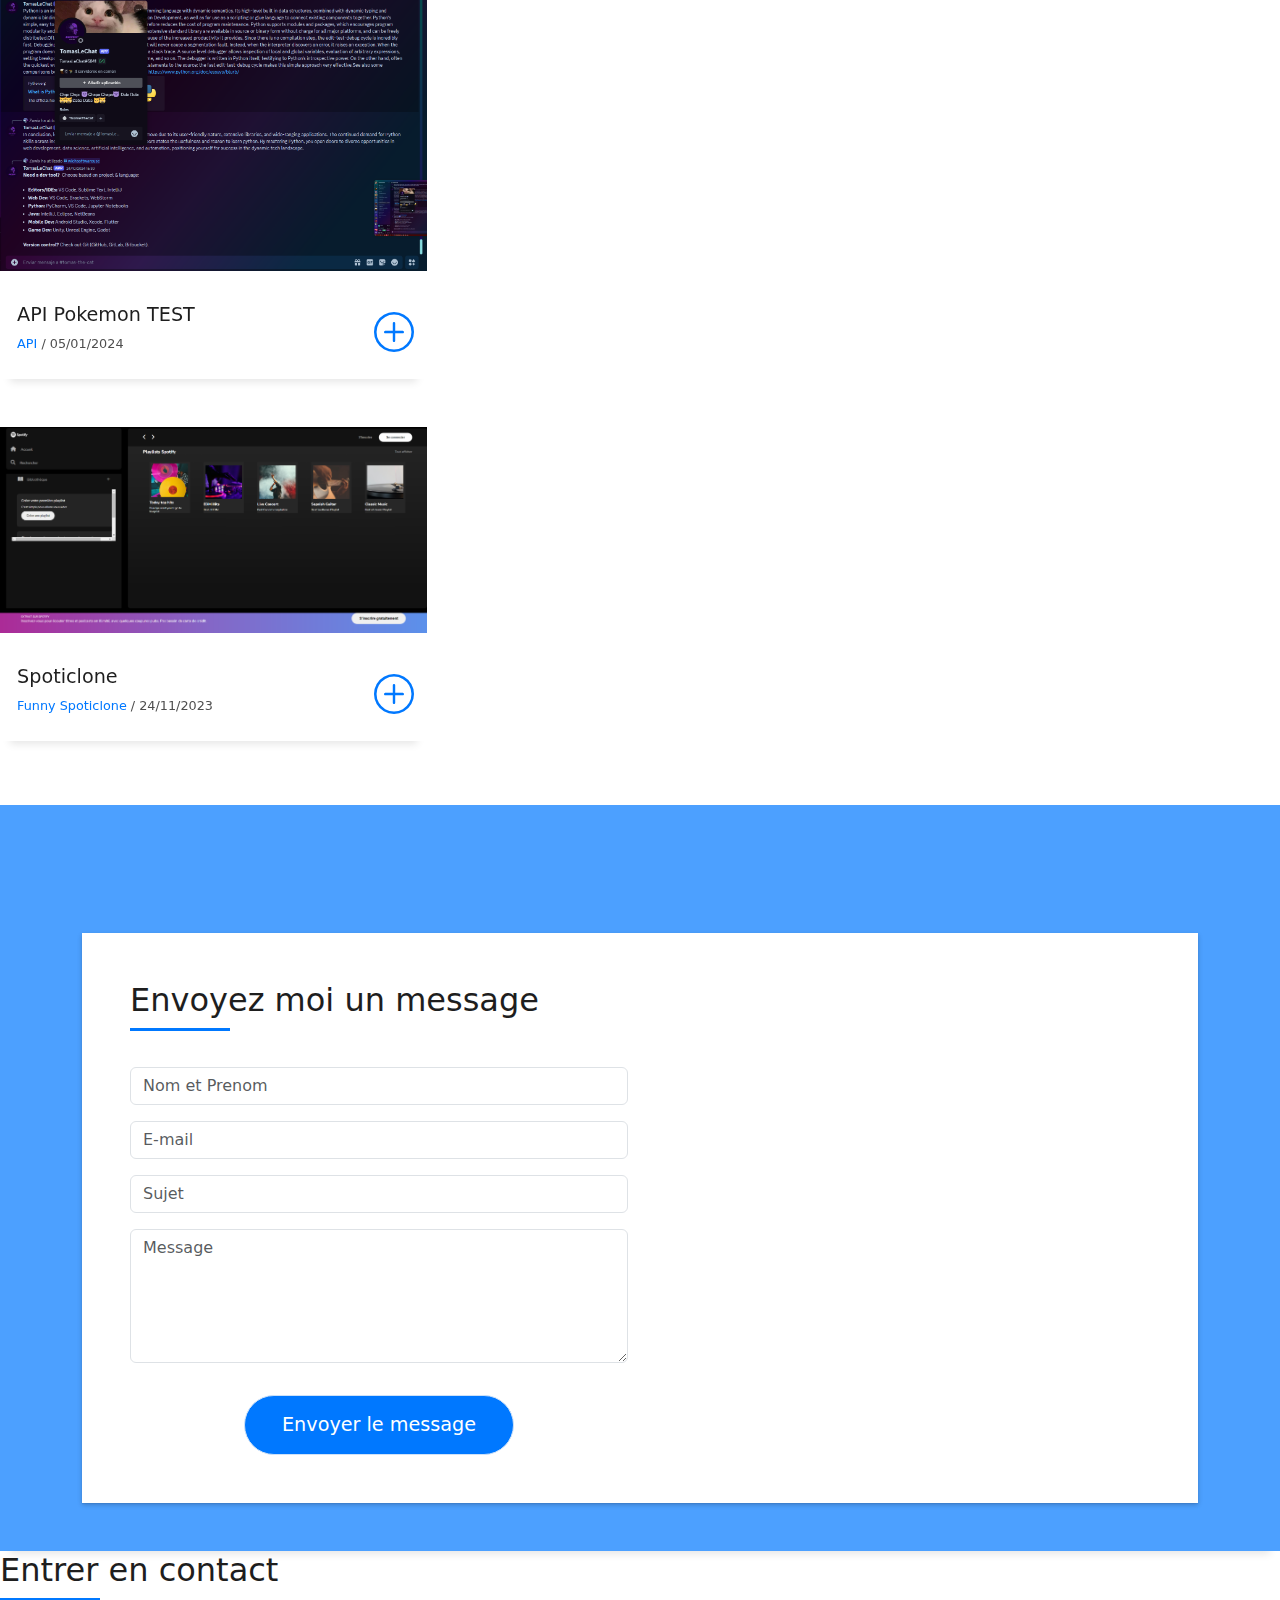
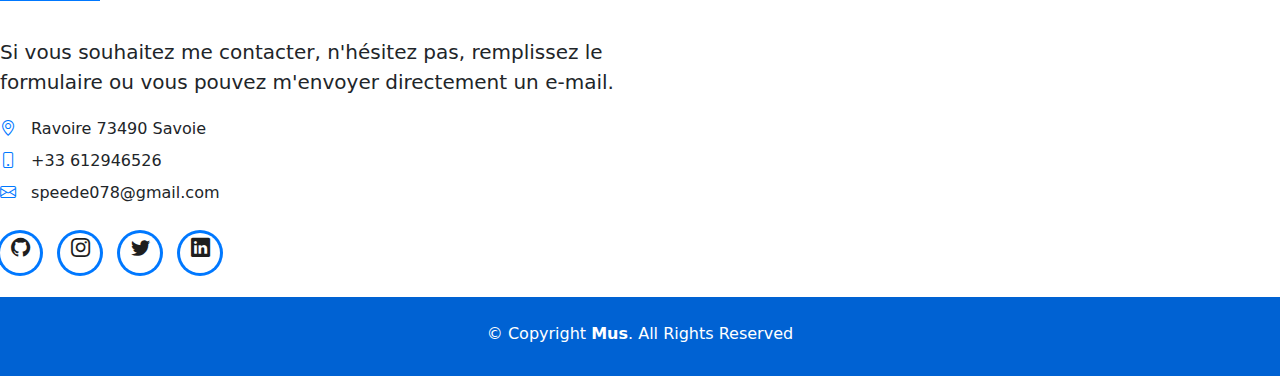
==== commit 0d8824d8: "added bot work ✔️" ====
--- a/index.html
+++ b/index.html
@@ -467,11 +467,31 @@
             </div>
           </div>
         </div>
+        <div class="work-content">
+          <div class="row">
+            <div class="col-sm-8">
+              <h2 class="w-title">Discord Bot</h2>
+              <div class="w-more">
+                <span class="w-ctegory">DC Bot JS</span>
+                /
+                <span class="w-date">30/10/2024</span>
+              </div>
+            </div>
+            <div class="col-sm-4">
+              <div class="w-like">
+                <a href="https://github.com/Mus9617">
+                  <span class="bi bi-plus-circle"></span></a>
+              </div>
+            </div>
+          </div>
+        </div>
+      </div>
+    </div>
         <div class="col-md-4">
           <div class="work-box">
-            <a href="assets/img/Capturapokemon.PNG" data-gallery="portfolioGallery" class="portfolio-lightbox">
+            <a href="assets/img/bot.PNG" data-gallery="portfolioGallery" class="portfolio-lightbox">
               <div class="work-img">
-                <img src="assets/img/Capturapokemon.PNG" alt="" class="img-fluid" />
+                <img src="assets/img/bot.PNG" alt="" class="img-fluid" />
               </div>
             </a>
             <div class="work-content">
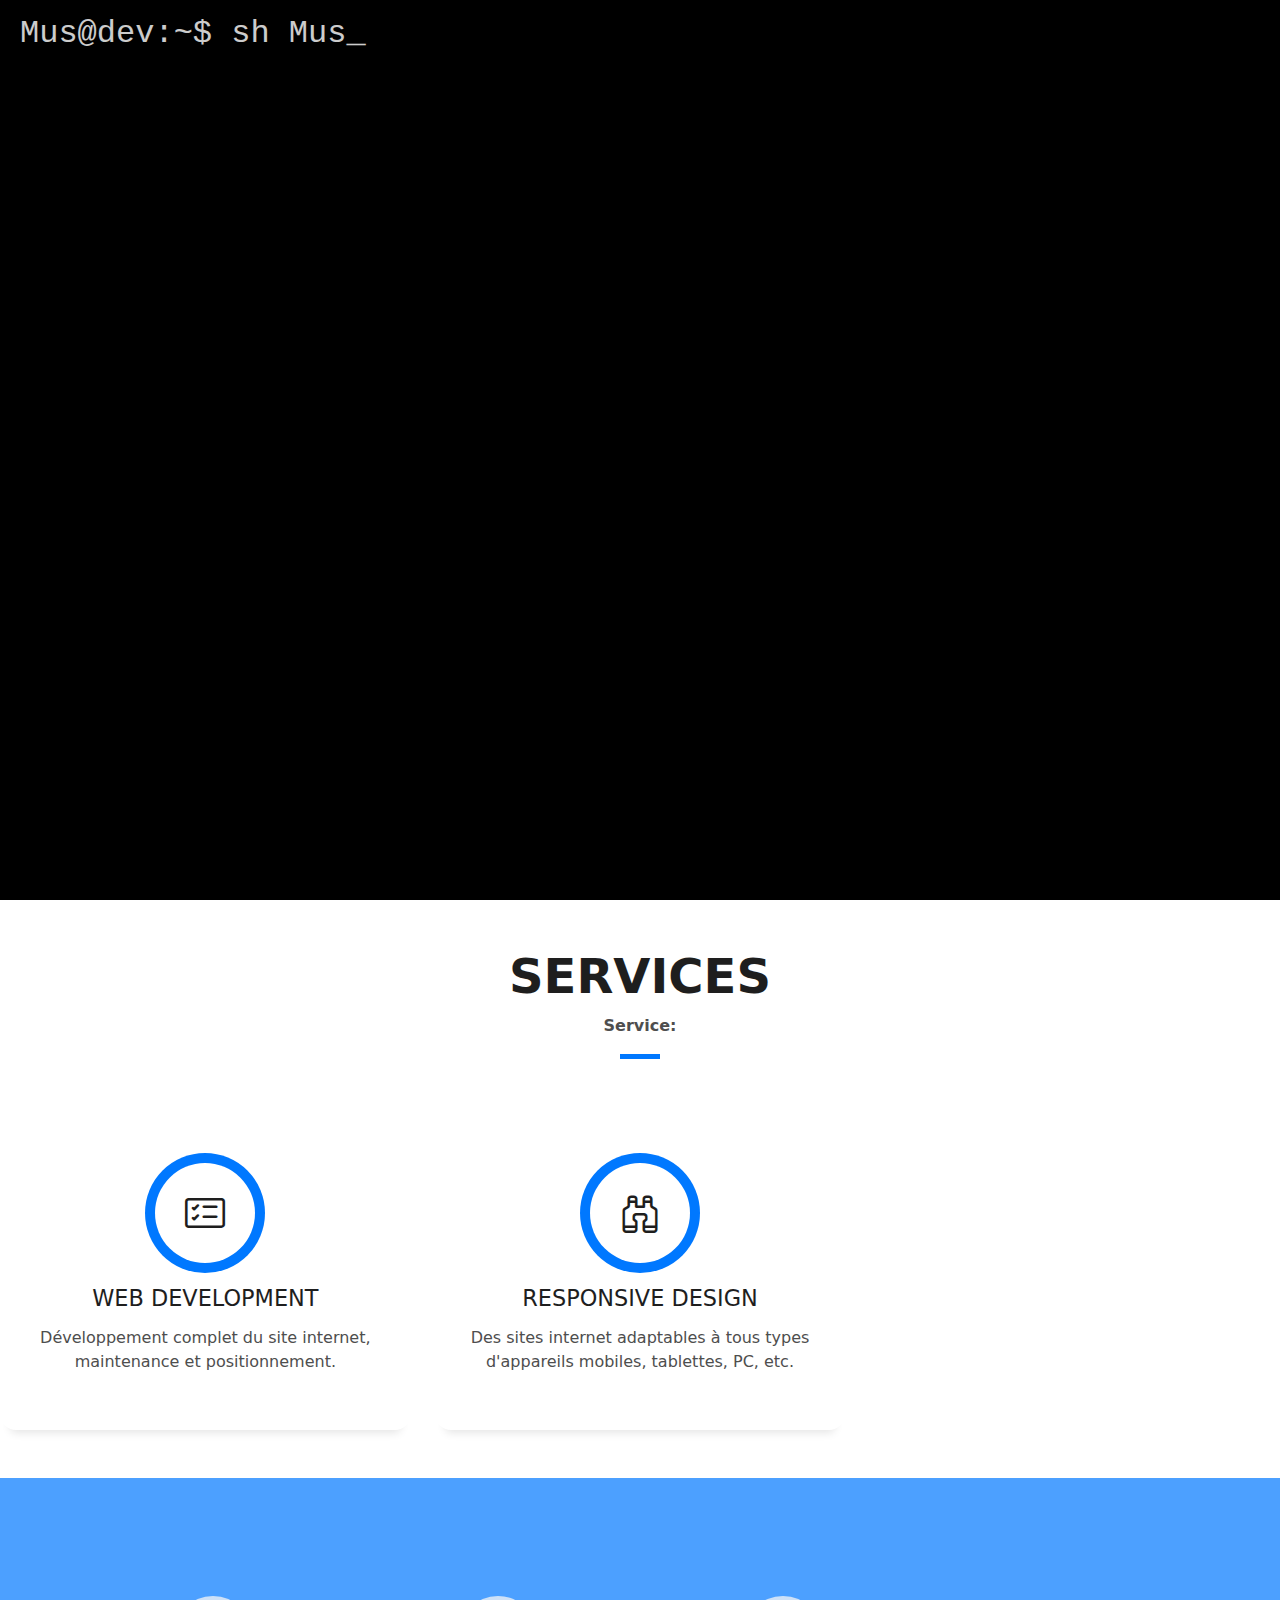
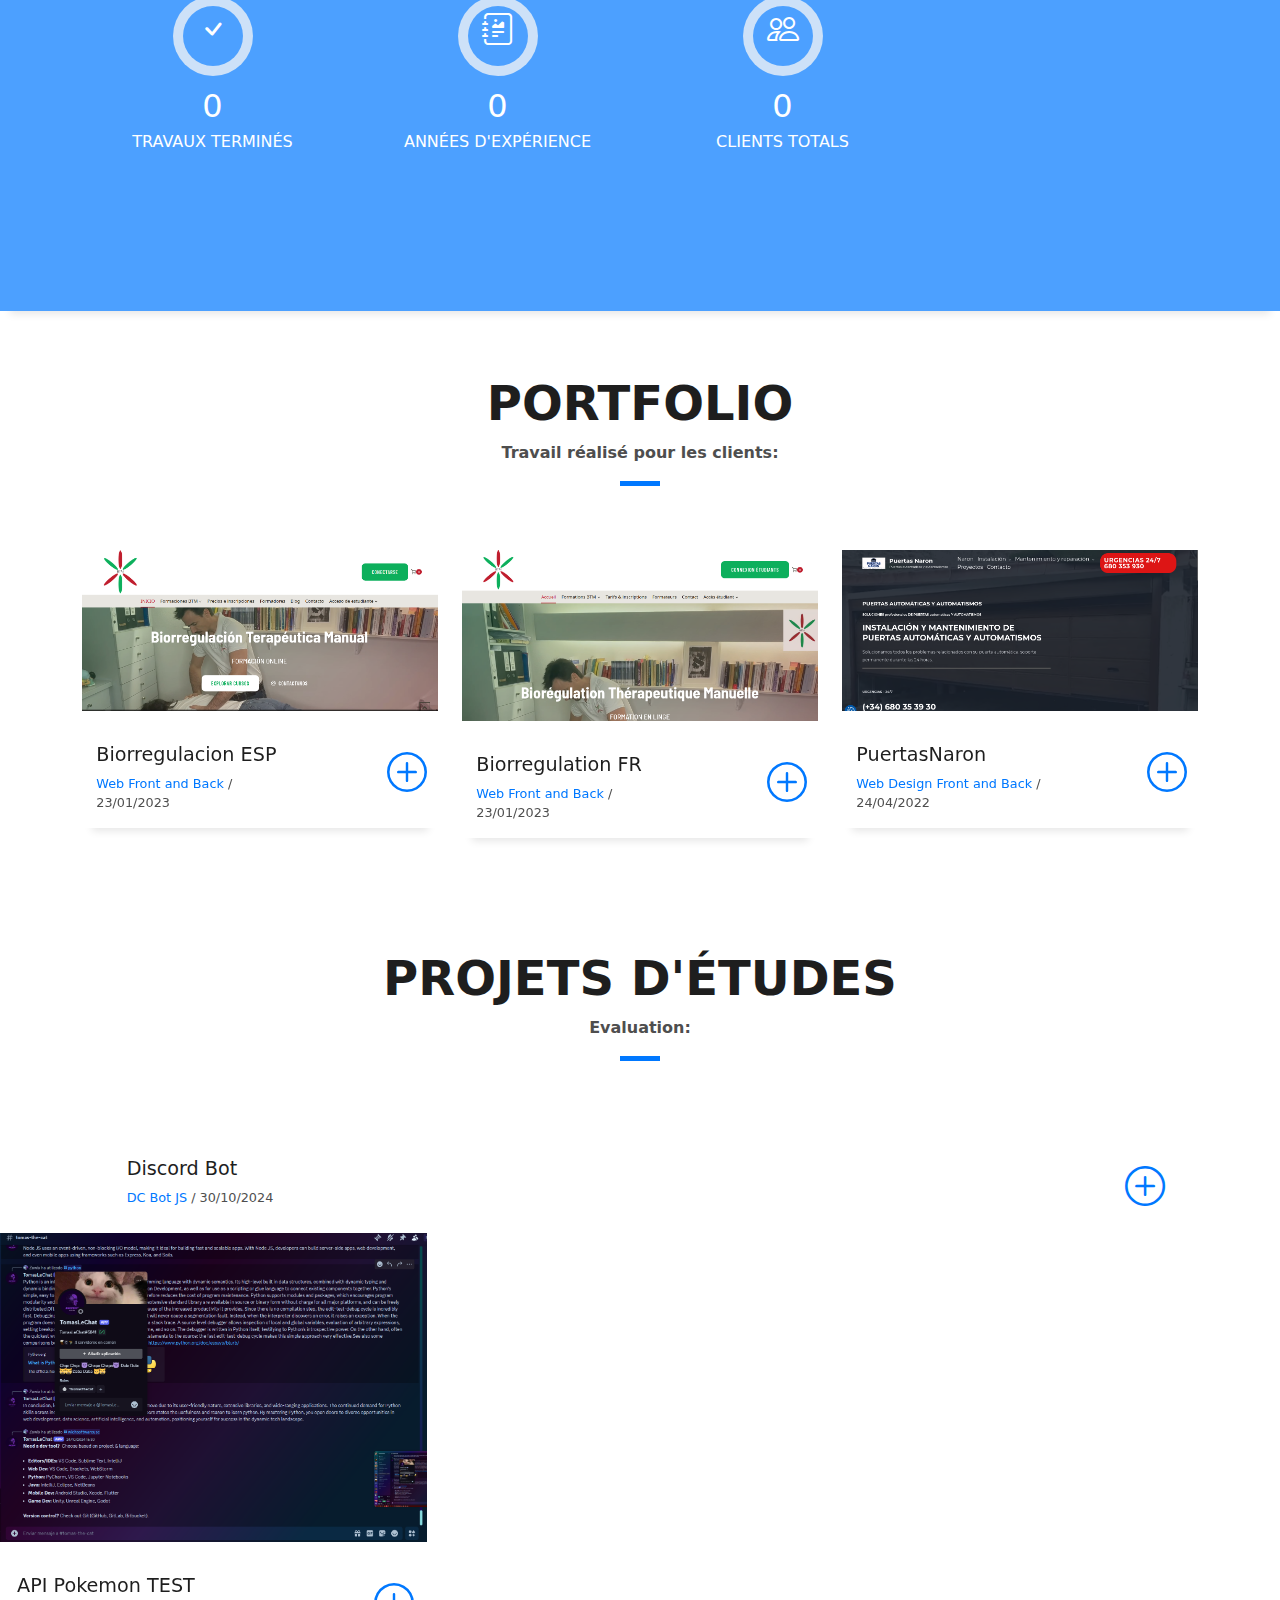
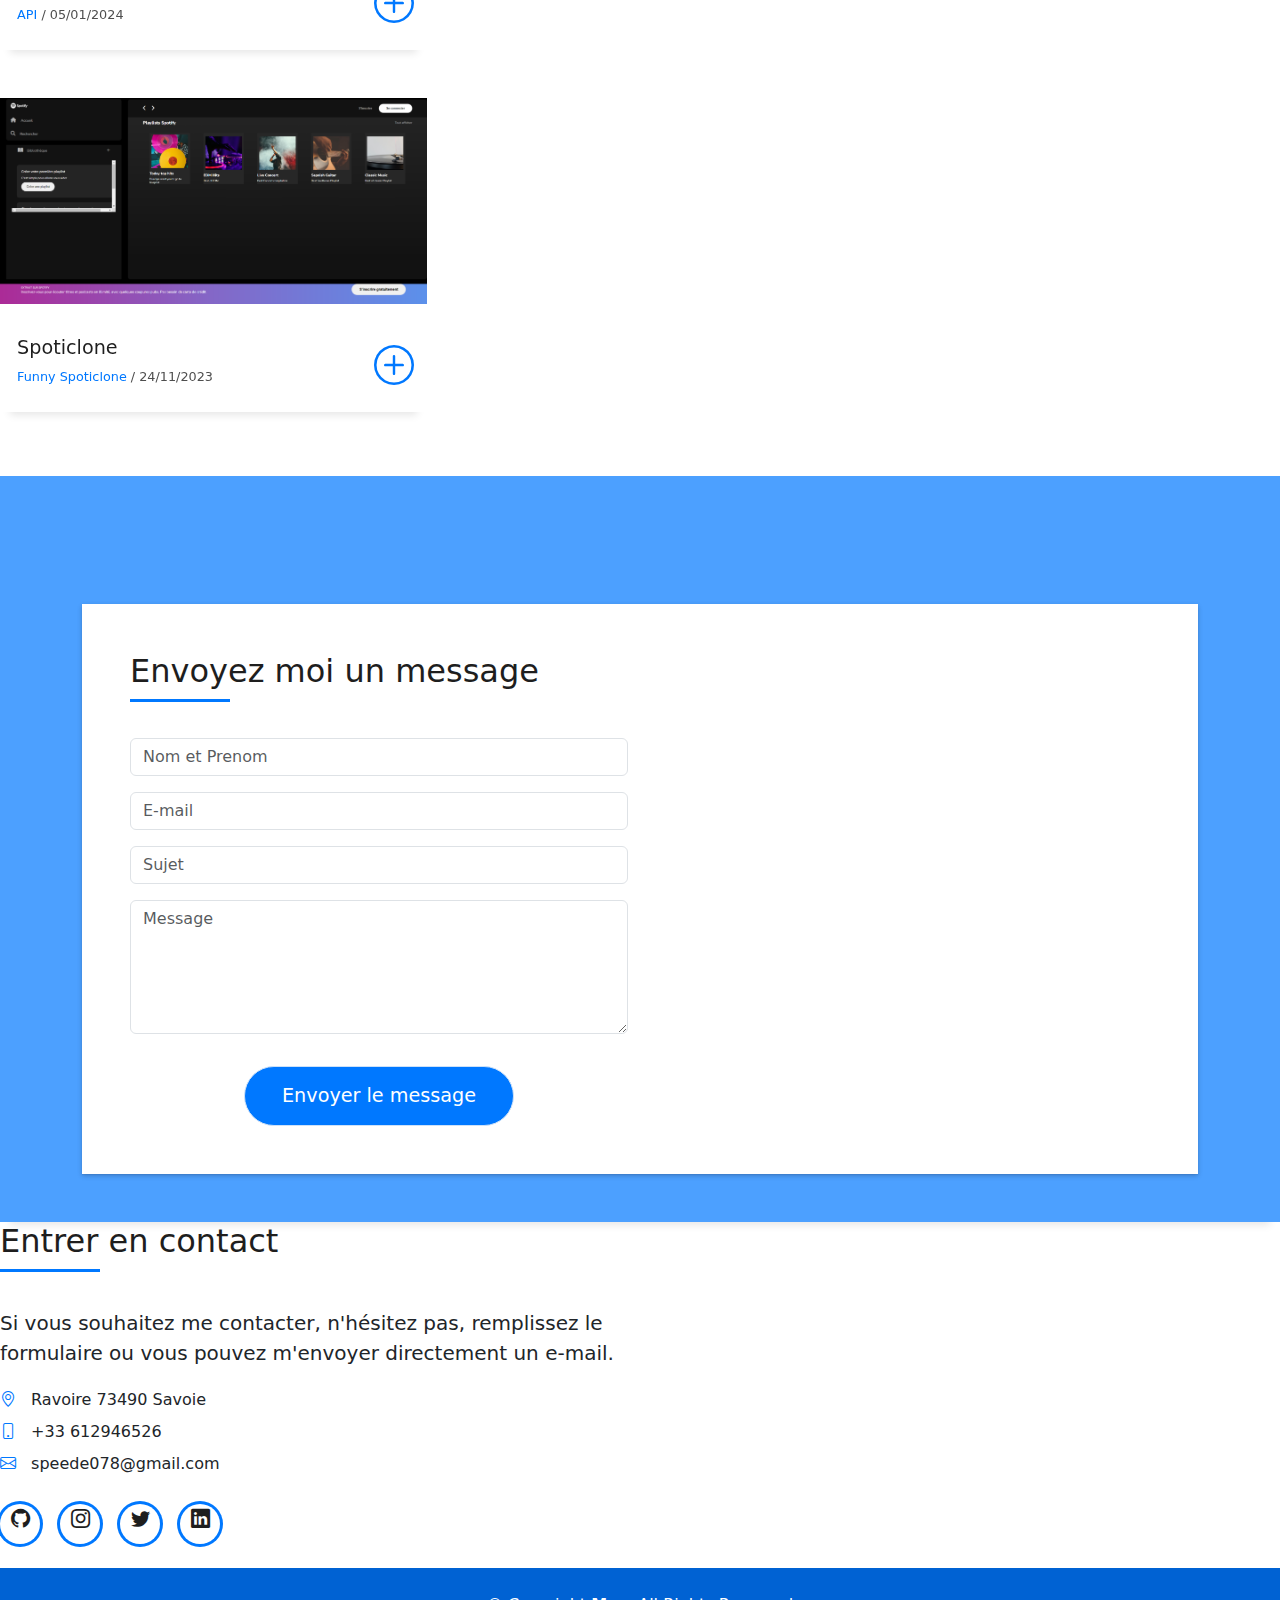
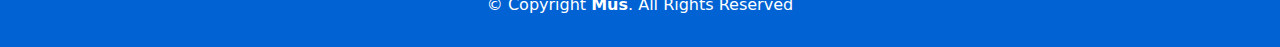
==== commit 5e959f5c: "up eval 1 out ❌" ====
--- a/index.html
+++ b/index.html
@@ -439,34 +439,6 @@
           </div>
         </div>
       </div>
-      <div class="row">
-        <div class="col-md-4">
-          <div class="work-box">
-            <a href="assets/img/Captura.PNG" data-gallery="portfolioGallery" class="portfolio-lightbox">
-              <div class="work-img">
-                <img src="assets/img/Captura.PNG" alt="" class="img-fluid" />
-              </div>
-            </a>
-            <div class="work-content">
-              <div class="row">
-                <div class="col-sm-8">
-                  <h2 class="w-title">Eval 1</h2>
-                  <div class="w-more">
-                    <span class="w-ctegory">Eval HTML&CSS</span>
-                    /
-                    <span class="w-date">11/12/2023</span>
-                  </div>
-                </div>
-                <div class="col-sm-4">
-                  <div class="w-like">
-                    <a href="https://github.com/Mus9617">
-                      <span class="bi bi-plus-circle"></span></a>
-                  </div>
-                </div>
-              </div>
-            </div>
-          </div>
-        </div>
         <div class="work-content">
           <div class="row">
             <div class="col-sm-8">
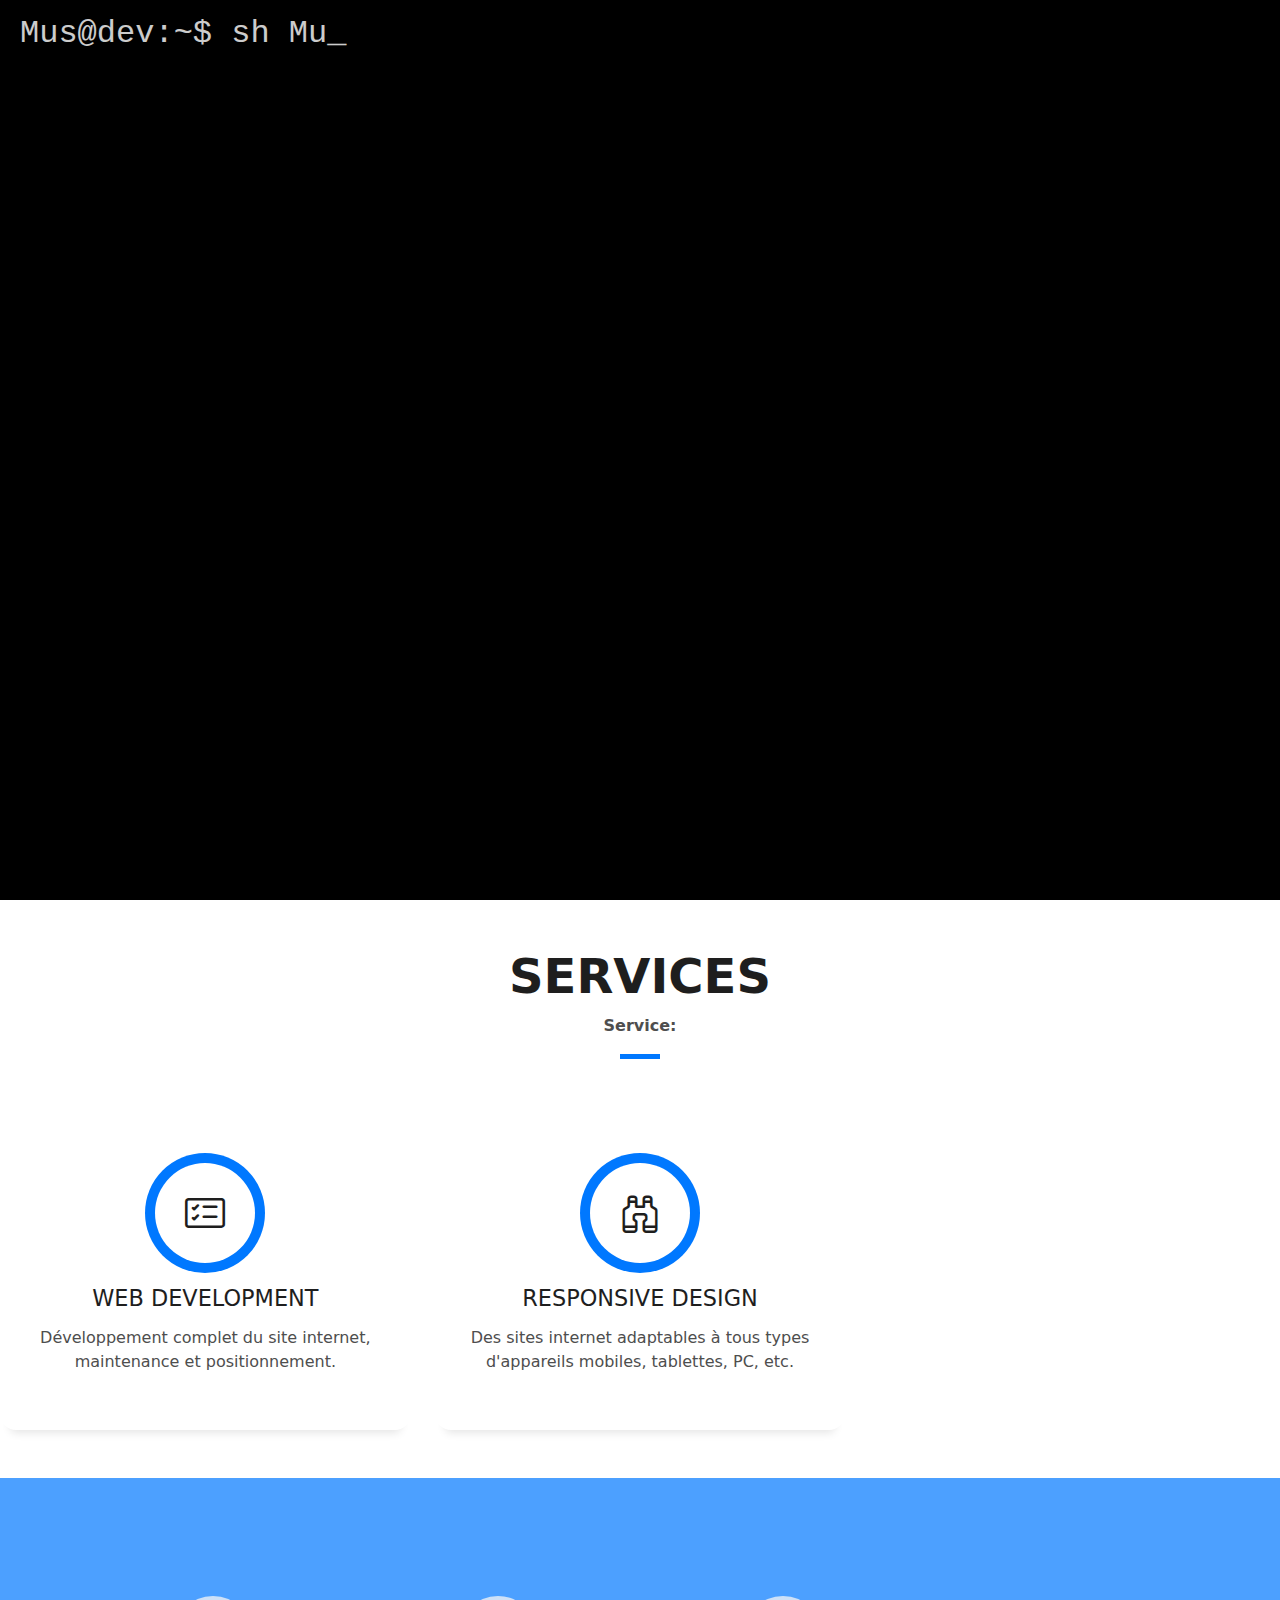
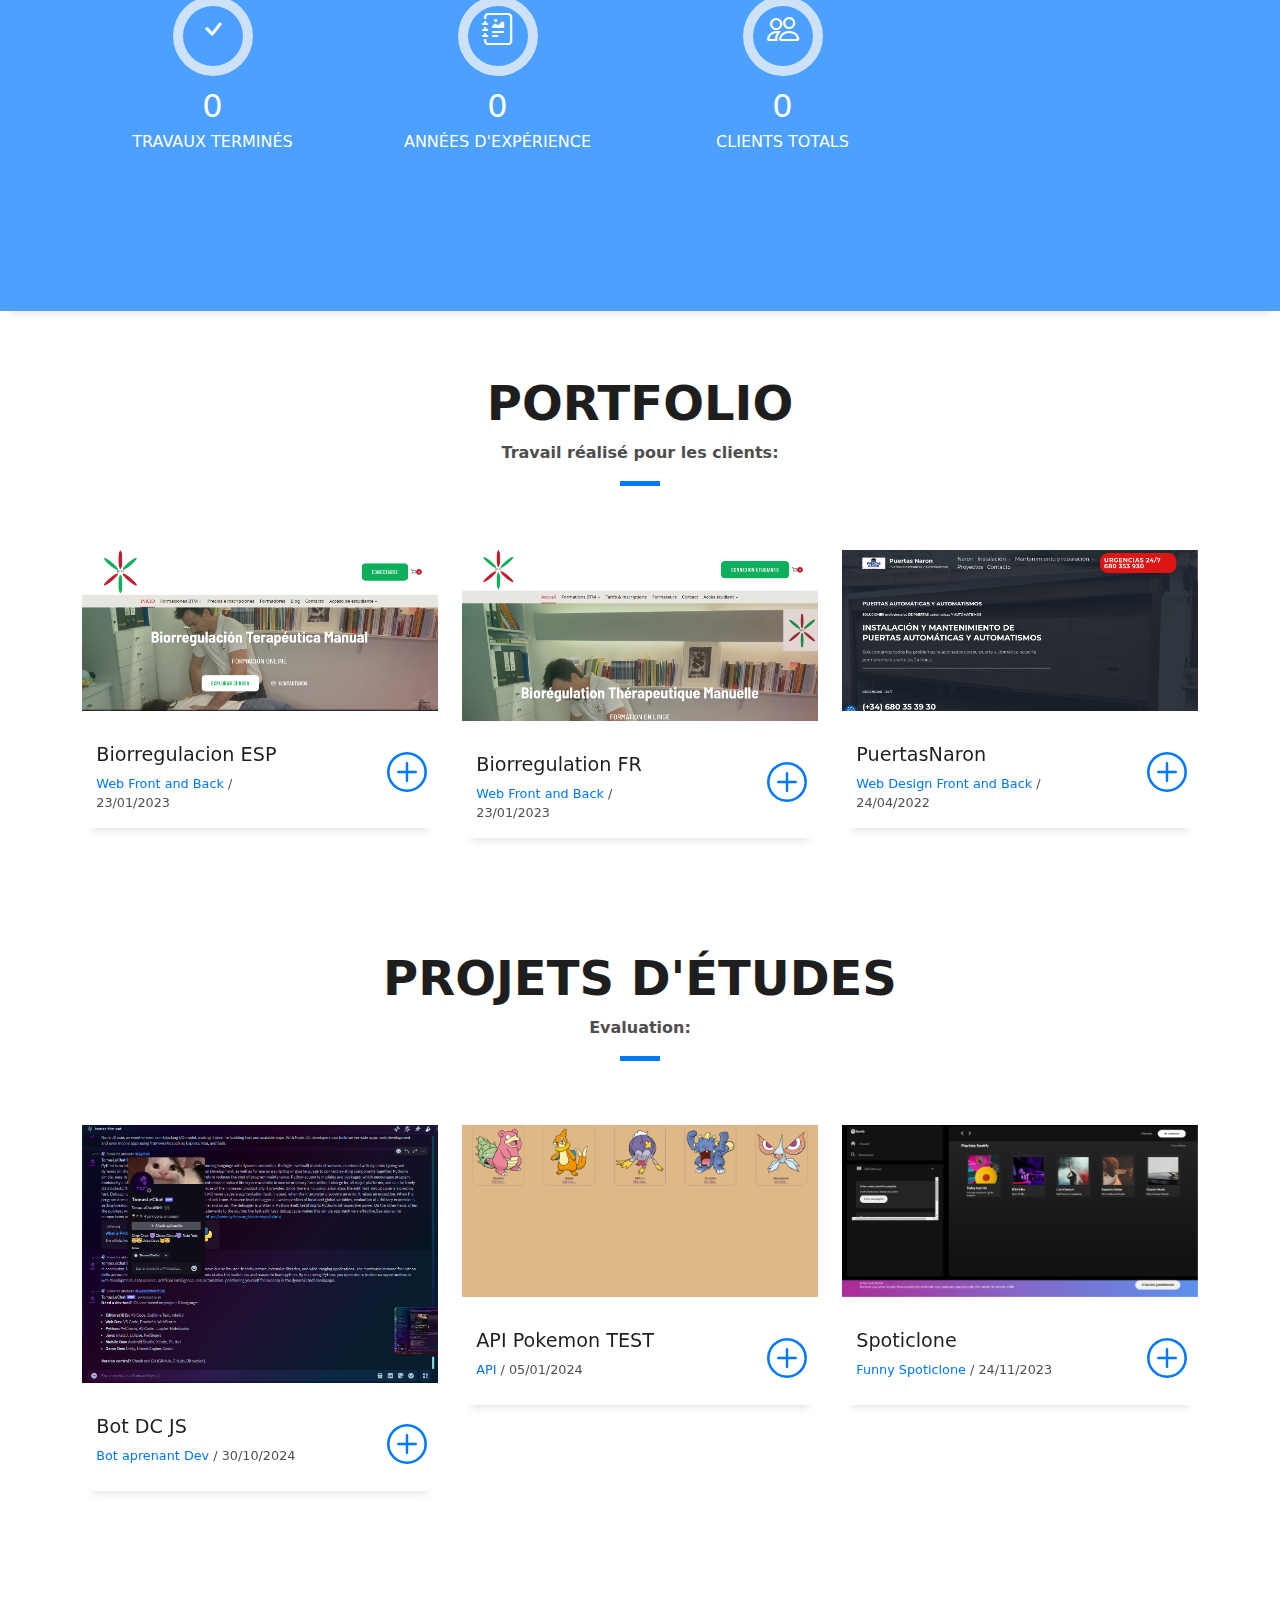
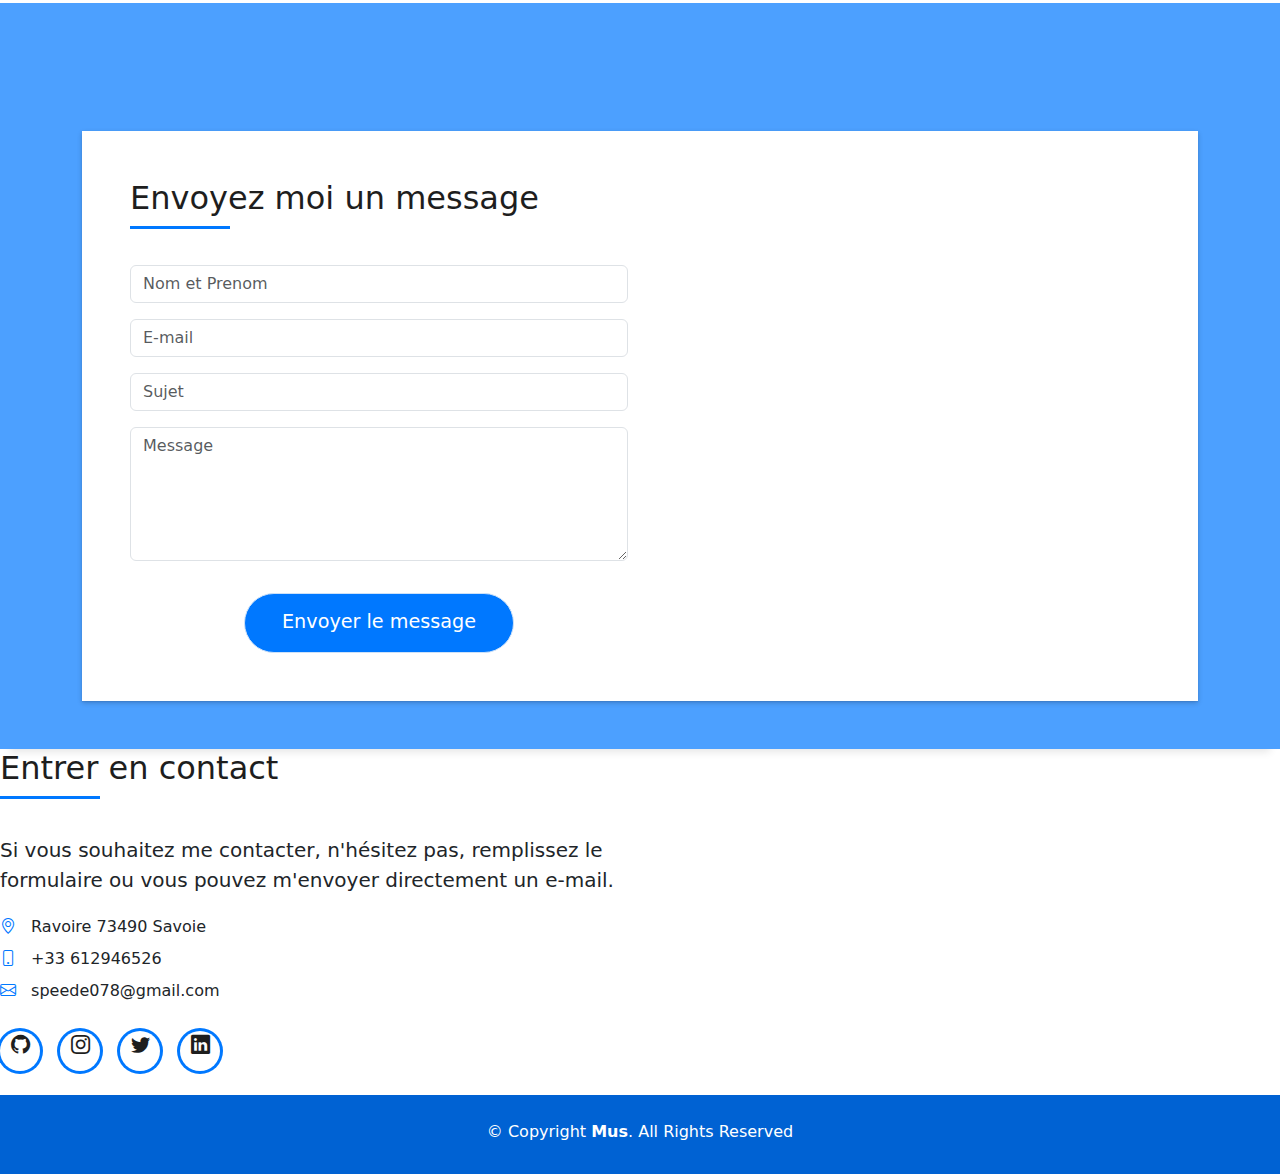
==== commit 6ce49ce8: "updated works ✔️" ====
--- a/index.html
+++ b/index.html
@@ -439,31 +439,39 @@
           </div>
         </div>
       </div>
-        <div class="work-content">
-          <div class="row">
-            <div class="col-sm-8">
-              <h2 class="w-title">Discord Bot</h2>
-              <div class="w-more">
-                <span class="w-ctegory">DC Bot JS</span>
-                /
-                <span class="w-date">30/10/2024</span>
-              </div>
-            </div>
-            <div class="col-sm-4">
-              <div class="w-like">
-                <a href="https://github.com/Mus9617">
-                  <span class="bi bi-plus-circle"></span></a>
-              </div>
-            </div>
-          </div>
-        </div>
-      </div>
-    </div>
+      <div class="row">
         <div class="col-md-4">
           <div class="work-box">
             <a href="assets/img/bot.PNG" data-gallery="portfolioGallery" class="portfolio-lightbox">
               <div class="work-img">
                 <img src="assets/img/bot.PNG" alt="" class="img-fluid" />
+              </div>
+            </a>
+            <div class="work-content">
+              <div class="row">
+                <div class="col-sm-8">
+                  <h2 class="w-title">Bot DC JS</h2>
+                  <div class="w-more">
+                    <span class="w-ctegory">Bot aprenant Dev</span>
+                    /
+                    <span class="w-date">30/10/2024</span>
+                  </div>
+                </div>
+                <div class="col-sm-4">
+                  <div class="w-like">
+                    <a href="https://github.com/Mus9617">
+                      <span class="bi bi-plus-circle"></span></a>
+                  </div>
+                </div>
+              </div>
+            </div>
+          </div>
+        </div>
+        <div class="col-md-4">
+          <div class="work-box">
+            <a href="assets/img/Capturapokemon.PNG" data-gallery="portfolioGallery" class="portfolio-lightbox">
+              <div class="work-img">
+                <img src="assets/img/Capturapokemon.PNG" alt="" class="img-fluid" />
               </div>
             </a>
             <div class="work-content">
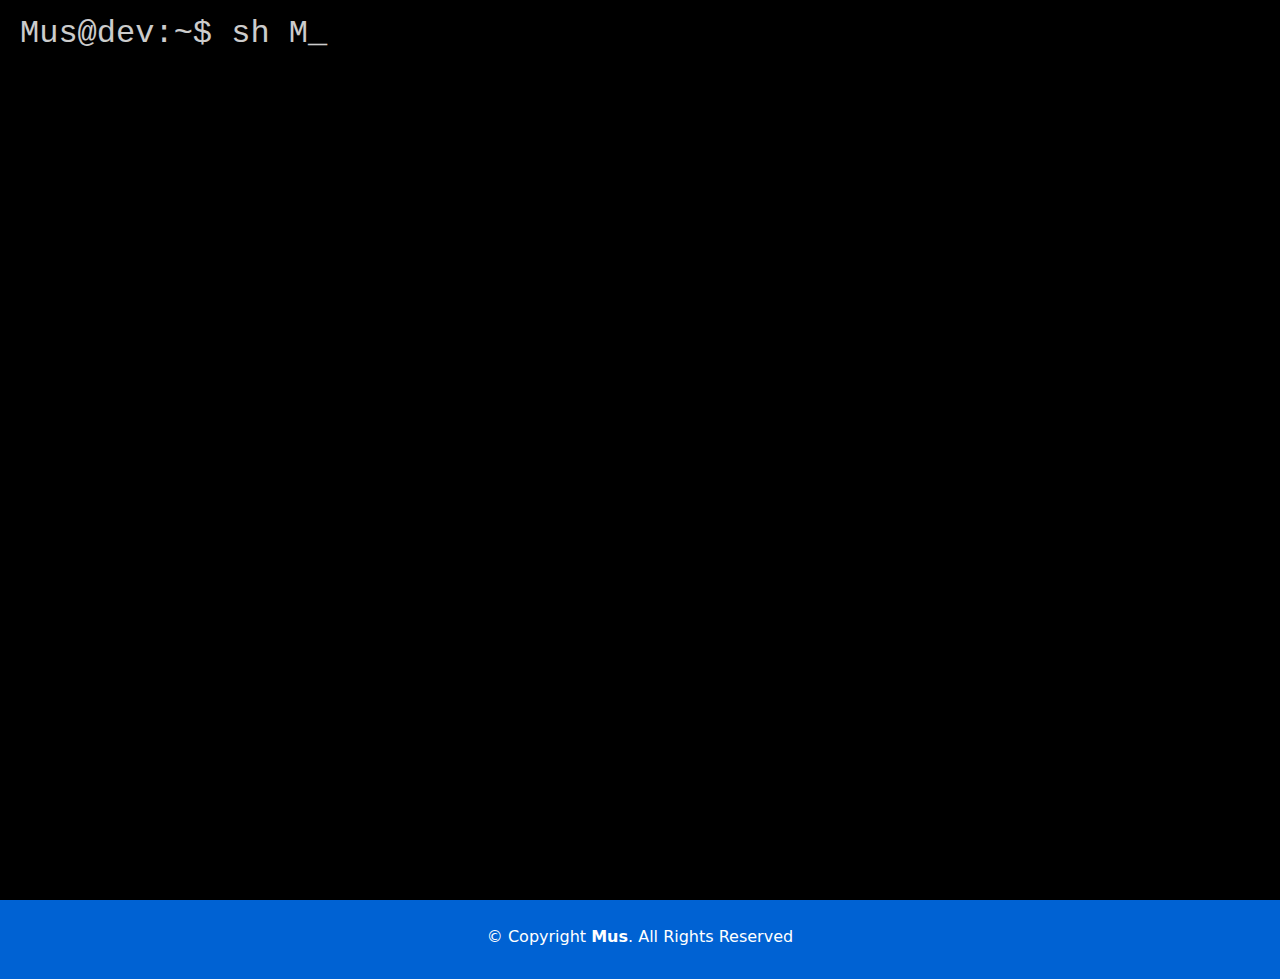
==== commit 9b005f09: "new update" ====
--- a/index.html
+++ b/index.html
@@ -118,19 +118,19 @@
                     </div>
                     <div class="skill-mf">
                       <p class="title-s">Skill</p>
-                      <span>HTML</span>
-                      <span class="pull-right">85%</span>
+                      <span>JavaScript</span>
+                      <span class="pull-right">95%</span>
                       <div class="progress">
-                        <div class="progress-bar" role="progressbar" style="width: 85%" aria-valuenow="85"
+                        <div class="progress-bar" role="progressbar" style="width: 95%" aria-valuenow="95"
                           aria-valuemin="0" aria-valuemax="100"></div>
                       </div>
-                      <span>CSS</span>
-                      <span class="pull-right">85%</span>
+                      <span>SQL</span>
+                      <span class="pull-right">60%</span>
                       <div class="progress">
-                        <div class="progress-bar" role="progressbar" style="width: 85%" aria-valuenow="75"
+                        <div class="progress-bar" role="progressbar" style="width: 60%" aria-valuenow="60"
                           aria-valuemin="0" aria-valuemax="100"></div>
                       </div>
-                      <span>JAVASCRIPT</span>
+                      <span>TYPESCRIPT</span>
                       <span class="pull-right">95%</span>
                       <div class="progress">
                         <div class="progress-bar" role="progressbar" style="width: 95%" aria-valuenow="95"
@@ -145,25 +145,10 @@
                       <span>REACT&NATIVE</span>
                       <span class="pull-right">70%</span>
                       <div class="progress">
-                        <div class="progress-bar" role="progressbar" style="width: 70%" aria-valuenow="90"
+                        <div class="progress-bar" role="progressbar" style="width: 70%" aria-valuenow="70"
                           aria-valuemin="0" aria-valuemax="100"></div>
                       </div>
                     </div>
-                  </div>
-                  <span>SQL</span>
-                  <span class="pull-right">65%</span>
-                  <div class="progress">
-                    <div class="progress-bar" role="progressbar" style="width: 65%" aria-valuenow="65" aria-valuemin="0"
-                      aria-valuemax="100"></div>
-                  </div>
-                  <span>TYPESCRIPT</span>
-                  <span class="pull-right">90%</span>
-                  <div class="progress">
-                    <div class="progress-bar" role="progressbar" style="width: 90%" aria-valuenow="90" aria-valuemin="0"
-                      aria-valuemax="100"></div>
-                  </div>
-                </div>
-              </div>
               <div class="col-md-6">
                 <div class="about-me pt-4 pt-md-0">
                   <div class="title-box-2">
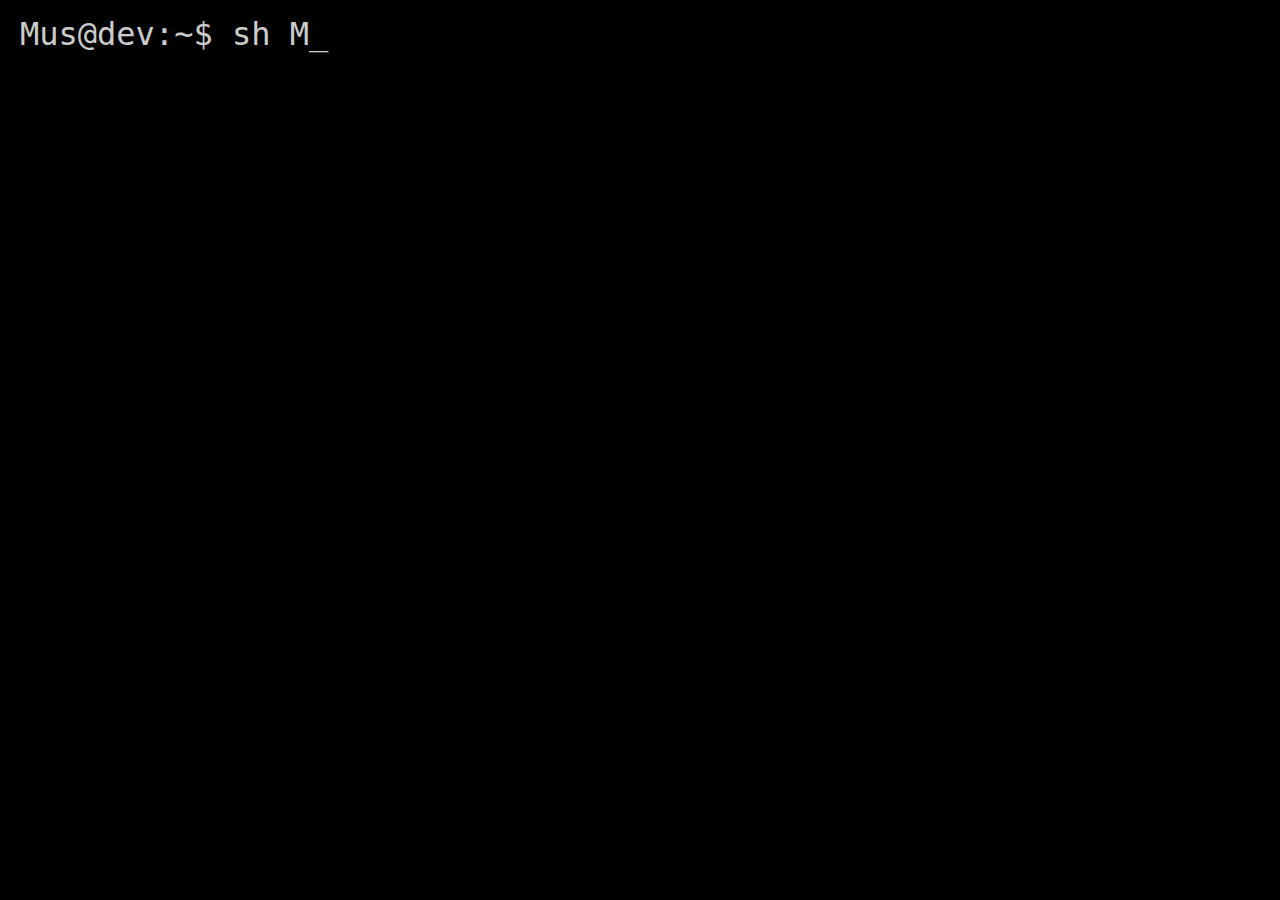
==== commit 79257b58: "Centered and fixed form🟢" ====
--- a/index.html
+++ b/index.html
@@ -81,140 +81,66 @@
             <div class="col-sm-12">
               <div class="box-shadow-full">
                 <div class="row">
-                  <div class="col-md-6">
-                    <div class="row">
-                      <div class="col-sm-6 col-md-5">
-                        <div class="about-img">
-                          <img src="assets/img/IMG_0037.jpg" class="img-fluid rounded b-shadow-a" alt="" />
-                        </div>
-                      </div>
-                      <div class="col-sm-6 col-md-7">
-                        <div class="about-info">
-                          <p>
-                            <span class="title-s">Prenom&Nom:
-                            </span>
-                            <span>Mostafa
-                              Marouan</span>
-                          </p>
-                          <p>
-                            <span class="title-s">Profile:
-                            </span>
-                            <span>Full Stack
-                              Developer
-                              Junior</span>
-                          </p>
-                          <p>
-                            <span class="title-s">Email:
-                            </span>
-                            <span>speede078@gmail.com</span>
-                          </p>
-                          <p>
-                            <span class="title-s">Telephone:
-                            </span>
-                            <span>+33612946526</span>
-                          </p>
-                        </div>
-                      </div>
+                 
+                  <div class="col-md-4">
+                    <div class="about-img">
+                      <img src="assets/img/IMG_0037.jpg" class="img-fluid rounded b-shadow-a" alt="Profile Picture" />
                     </div>
-                    <div class="skill-mf">
-                      <p class="title-s">Skill</p>
-                      <span>JavaScript</span>
-                      <span class="pull-right">95%</span>
-                      <div class="progress">
-                        <div class="progress-bar" role="progressbar" style="width: 95%" aria-valuenow="95"
-                          aria-valuemin="0" aria-valuemax="100"></div>
-                      </div>
-                      <span>SQL</span>
-                      <span class="pull-right">60%</span>
-                      <div class="progress">
-                        <div class="progress-bar" role="progressbar" style="width: 60%" aria-valuenow="60"
-                          aria-valuemin="0" aria-valuemax="100"></div>
-                      </div>
-                      <span>TYPESCRIPT</span>
-                      <span class="pull-right">95%</span>
-                      <div class="progress">
-                        <div class="progress-bar" role="progressbar" style="width: 95%" aria-valuenow="95"
-                          aria-valuemin="0" aria-valuemax="100"></div>
-                      </div>
-                      <span>NODEJS</span>
-                      <span class="pull-right">85%</span>
-                      <div class="progress">
-                        <div class="progress-bar" role="progressbar" style="width: 85%" aria-valuenow="85"
-                          aria-valuemin="0" aria-valuemax="100"></div>
-                      </div>
-                      <span>REACT&NATIVE</span>
-                      <span class="pull-right">70%</span>
-                      <div class="progress">
-                        <div class="progress-bar" role="progressbar" style="width: 70%" aria-valuenow="70"
-                          aria-valuemin="0" aria-valuemax="100"></div>
-                      </div>
+                  </div>
+    
+                
+                  <div class="col-md-8">
+                    <div class="about-info mb-4">
+                      <p>
+                        <span class="title-s">Prenom & Nom:</span>
+                        <span>Mostafa Marouan</span>
+                      </p>
+                      <p>
+                        <span class="title-s">Profile:</span>
+                        <span>Full Stack Developer Junior</span>
+                      </p>
+                      <p>
+                        <span class="title-s">Email:</span>
+                        <span>speede078@gmail.com</span>
+                      </p>
+                      <p>
+                        <span class="title-s">Telephone:</span>
+                        <span>+33612946526</span>
+                      </p>
                     </div>
-              <div class="col-md-6">
-                <div class="about-me pt-4 pt-md-0">
-                  <div class="title-box-2">
-                    <h5 class="title-left">
-                      A Propos
-                    </h5>
-                  </div>
-                  <p class="lead">
-                    Je m'appelle
-                    <strong>Mostafa,</strong>
-                    j'ai 27 ans de Nationalité
-                    espagnole mais réside en
-                    Savoie (France).Je commencé
-                    le développement Web il y a
-                    2 ans, depuis j'ai eu de
-                    nombreux clients satisfaits
-                    développant des pages Web
-                    pour les entreprises qui
-                    débutent dans le monde du
-                    web et veulent se faire
-                    connaître.
-                  </p>
-                  <p class="lead">
-                    Je suis actuellement en BTS
-                    Développement Web pour
-                    devenir pouvoir obtenir mon
-                    diplôme en
-                    <strong>"Développeur Web Full
-                      Stack"</strong>
-                    puisque je recherche du
-                    Front-end et du Back-end. Je
-                    peux parler et comprendre 5
-                    langues différentes que ce
-                    soit,
-                    <strong>
-                      Espagnol/Catalan,
-                      Français, Anglais et
-                      Arabe.</strong>
-                    J'ai également des
-                    connaissances, bien que
-                    limitées, de l'italien et le
-                    portugais.
-                  </p>
-                  <p class="lead">
-                    Mes connaissances sont :
-                    Html, CSS, JavaScript, SEO
-                    (Positionnement), NodeJs, Symfony,TypeScript,SQL,React je peux
-                    aussi faire la maintenance
-                    "VPS" et le installation de
-                    Cpanel, Wordpress,
-                    MyPhpAdmin,SSH.
-                  </p>
-                </div>
-              </div>
-            </div>
-          </div>
-        </div>
+    
+                   
+                    <div class="about-me pt-4 pt-md-0">
+                      <div class="title-box-2">
+                        <h5 class="title-left">A Propos</h5>
+                      </div>
+                      <p class="lead">
+                        Je m'appelle <strong>Mostafa</strong>, j'ai 27 ans, de nationalité espagnole mais réside en
+                        Savoie (France). Je commencé le développement Web il y a 2 ans, et depuis, j'ai eu de nombreux
+                        clients satisfaits en développant des pages Web pour les entreprises débutantes qui veulent se faire connaître.
+                      </p>
+                      <p class="lead">
+                        Je suis actuellement en BTS Développement Web pour obtenir mon diplôme de
+                        <strong>Développeur Web Full Stack</strong>. Je travaille aussi bien sur le Front-end que sur le Back-end.
+                        Je peux parler et comprendre 5 langues différentes: <strong>Espagnol/Catalan, Français, Anglais et Arabe</strong>. J'ai également des connaissances, bien que limitées, en italien et portugais.
+                      </p>
+                      <p class="lead">
+                        Mes compétences incluent : HTML, CSS, JavaScript, SEO (Positionnement), NodeJs, Symfony, TypeScript, SQL, et React. Je peux aussi gérer la maintenance VPS et l'installation de Cpanel, Wordpress, MyPhpAdmin, et SSH.
+                      </p>
+                    </div>
+                  </div> 
+                </div> 
+              </div> 
+            </div>
   </div>
   </div>
   </section>
 
   <section id="services" class="services-mf pt-5 route">
-    <div class="container, .d-flex justify-content-center">
-      <div class="row">
-        <div class="col-sm-12">
-          <div class="title-box text-center">
+    <div class="container">
+      <div class="row justify-content-center">
+        <div class="col-sm-12 text-center">
+          <div class="title-box">
             <h3 class="title-a">Services</h3>
             <p class="subtitle-a">
               <strong>Service:</strong>
@@ -223,35 +149,29 @@
           </div>
         </div>
       </div>
-      <div class="row">
-        <div class="col-md-4">
-          <div class="service-box">
+      <div class="row justify-content-center">
+        <div class="col-md-4 d-flex justify-content-center">
+          <div class="service-box text-center">
             <div class="service-ico">
               <span class="ico-circle"><i class="bi bi-card-checklist"></i></span>
             </div>
             <div class="service-content">
               <h2 class="s-title">Web Development</h2>
-              <p class="s-description text-center">
-                Développement complet du site
-                internet, maintenance et
-                positionnement.
+              <p class="s-description">
+                Développement complet du site internet, maintenance et positionnement.
               </p>
             </div>
           </div>
         </div>
-        <div class="col-md-4">
-          <div class="service-box">
+        <div class="col-md-4 d-flex justify-content-center">
+          <div class="service-box text-center">
             <div class="service-ico">
               <span class="ico-circle"><i class="bi bi-binoculars"></i></span>
             </div>
             <div class="service-content">
-              <h2 class="s-title">
-                Responsive Design
-              </h2>
-              <p class="s-description text-center">
-                Des sites internet adaptables à tous
-                types d'appareils mobiles,
-                tablettes, PC, etc.
+              <h2 class="s-title">Responsive Design</h2>
+              <p class="s-description">
+                Des sites internet adaptables à tous types d'appareils mobiles, tablettes, PC, etc.
               </p>
             </div>
           </div>
@@ -259,13 +179,14 @@
       </div>
     </div>
   </section>
+  
 
   <div class="section-counter paralax-mf bg-image" style="background-image: url(assets/img/counters-bg.jpg)">
     <div class="overlay-mf"></div>
     <div class="container position-relative">
-      <div class="row">
-        <div class="col-sm-3 col-lg-3">
-          <div class="counter-box counter-box pt-4 pt-md-0">
+      <div class="row justify-content-center">
+        <div class="col-sm-3 col-lg-3 d-flex justify-content-center">
+          <div class="counter-box pt-4 pt-md-0 text-center">
             <div class="counter-ico">
               <span class="ico-circle"><i class="bi bi-check"></i></span>
             </div>
@@ -276,8 +197,8 @@
             </div>
           </div>
         </div>
-        <div class="col-sm-3 col-lg-3">
-          <div class="counter-box pt-4 pt-md-0">
+        <div class="col-sm-3 col-lg-3 d-flex justify-content-center">
+          <div class="counter-box pt-4 pt-md-0 text-center">
             <div class="counter-ico">
               <span class="ico-circle"><i class="bi bi-journal-richtext"></i></span>
             </div>
@@ -288,8 +209,8 @@
             </div>
           </div>
         </div>
-        <div class="col-sm-3 col-lg-3">
-          <div class="counter-box pt-4 pt-md-0">
+        <div class="col-sm-3 col-lg-3 d-flex justify-content-center">
+          <div class="counter-box pt-4 pt-md-0 text-center">
             <div class="counter-ico">
               <span class="ico-circle"><i class="bi bi-people"></i></span>
             </div>
@@ -303,6 +224,7 @@
       </div>
     </div>
   </div>
+  
   <section id="work" class="portfolio-mf sect-pt4 route">
     <div class="container">
       <div class="row">
@@ -515,13 +437,13 @@
   </section>
   <section id="CV"></section>
   <section id="contact" class="paralax-mf footer-paralax bg-image sect-mt4 route"
-    style="background-image: url(assets/img/overlay-bg.jpg)">
+      style="background-image: url(assets/img/overlay-bg.jpg)">
     <div class="overlay-mf"></div>
     <div class="container">
       <div class="row">
         <div class="col-sm-12">
           <div class="contact-mf">
-            <div id="contact" class="box-shadow-full">
+            <div class="box-shadow-full">
               <div class="row">
                 <div class="col-md-6">
                   <div class="title-box-2">
@@ -529,51 +451,84 @@
                       Envoyez moi un message
                     </h5>
                   </div>
-                  <div>
-
-                    <form action="https://formspree.io/f/mnnqppjo" method="POST" class="contact-form">
-                      <div class="row">
-                        <div class="col-md-12 mb-3">
-                          <div class="form-group">
-                            <input type="text" name="name" class="form-control" id="name" placeholder="Nom et Prenom"
-                              required />
-                          </div>
+                  <form action="https://formspree.io/f/mnnqppjo" method="POST" class="contact-form">
+                    <div class="row">
+                      <div class="col-md-12 mb-3">
+                        <div class="form-group">
+                          <input type="text" name="name" class="form-control" id="name" placeholder="Nom et Prenom" required />
                         </div>
-                        <div class="col-md-12 mb-3">
-                          <div class="form-group">
-                            <input type="email" class="form-control" name="email" id="email" placeholder="E-mail"
-                              required />
-                          </div>
+                      </div>
+                      <div class="col-md-12 mb-3">
+                        <div class="form-group">
+                          <input type="email" class="form-control" name="email" id="email" placeholder="E-mail" required />
                         </div>
-                        <div class="col-md-12 mb-3">
-                          <div class="form-group">
-                            <input type="text" class="form-control" name="subject" id="subject" placeholder="Sujet"
-                              required />
-                          </div>
+                      </div>
+                      <div class="col-md-12 mb-3">
+                        <div class="form-group">
+                          <input type="text" class="form-control" name="subject" id="subject" placeholder="Sujet" required />
                         </div>
-                        <div class="col-md-12">
-                          <div class="form-group">
-                            <textarea class="form-control" name="message" rows="5" placeholder="Message"
-                              required></textarea>
-                          </div>
+                      </div>
+                      <div class="col-md-12 mb-3">
+                        <div class="form-group">
+                          <textarea class="form-control" name="message" rows="5" placeholder="Message" required></textarea>
                         </div>
-                        <div class="col-md-12 text-center my-3">
-                          <div class="loading">
-                          </div>
-                          <div class="error-message"></div>
-                          <div class="sent-message">
-                            <!-- Votre message a été envoyé.
-                                                    Merci! -->
-                          </div>
+                      </div>
+                      <div class="col-md-12 text-center my-3">
+                        <div class="loading"></div>
+                        <div class="error-message"></div>
+                        <div class="sent-message">
+                          <!-- Votre message a été envoyé. Merci! -->
                         </div>
-                        <div class="col-md-12 text-center">
-                          <button type="submit" class="button button-a button-big button-rouded">
-                            Envoyer le message
-                          </button>
-                        </div>
-                      </div>
-                    </form>
-
+                      </div>
+                      <div class="col-md-12 text-center">
+                        <button type="submit" class="button button-a button-big button-rouded">
+                          Envoyer le message
+                        </button>
+                      </div>
+                    </div>
+                  </form>
+                </div>
+  
+                <div class="col-md-6">
+                  <div class="title-box-2 pt-4 pt-md-0">
+                    <h5 class="title-left">
+                      Entrer en contact
+                    </h5>
+                  </div>
+                  <div class="more-info">
+                    <p class="lead">
+                      Si vous souhaitez me contacter, n'hésitez pas, remplissez le formulaire ou vous pouvez m'envoyer directement un e-mail.
+                    </p>
+                    <ul class="list-ico">
+                      <li>
+                        <span class="bi bi-geo-alt"></span>
+                        Ravoire 73490 Savoie
+                      </li>
+                      <li>
+                        <span class="bi bi-phone"></span>
+                        +33 612946526
+                      </li>
+                      <li>
+                        <span class="bi bi-envelope"></span>
+                        speede078@gmail.com
+                      </li>
+                    </ul>
+                  </div>
+                  <div class="socials">
+                    <ul>
+                      <li>
+                        <a href="https://github.com/Mus9617"><span class="ico-circle"><i class="bi bi-github"></i></span></a>
+                      </li>
+                      <li>
+                        <a href="https://www.instagram.com/mar_1996_mus/"><span class="ico-circle"><i class="bi bi-instagram"></i></span></a>
+                      </li>
+                      <li>
+                        <a href="https://twitter.com/MMusicforlive"><span class="ico-circle"><i class="bi bi-twitter"></i></span></a>
+                      </li>
+                      <li>
+                        <a href=""><span class="ico-circle"><i class="bi bi-linkedin"></i></span></a>
+                      </li>
+                    </ul>
                   </div>
                 </div>
               </div>
@@ -583,63 +538,7 @@
       </div>
     </div>
   </section>
-
-  <div class="col-md-6">
-    <div class="title-box-2 pt-4 pt-md-0">
-      <h5 class="title-left">
-        Entrer en contact
-      </h5>
-    </div>
-    <div class="more-info">
-      <p class="lead">
-        Si vous souhaitez me
-        contacter, n'hésitez
-        pas, remplissez le
-        formulaire ou vous
-        pouvez m'envoyer
-        directement un e-mail.
-      </p>
-      <ul class="list-ico">
-        <li>
-          <span class="bi bi-geo-alt"></span>
-          Ravoire 73490 Savoie
-        </li>
-        <li>
-          <span class="bi bi-phone"></span>
-          +33 612946526
-        </li>
-        <li>
-          <span class="bi bi-envelope"></span>
-          speede078@gmail.com
-        </li>
-      </ul>
-    </div>
-    <div class="socials">
-      <ul>
-        <li>
-          <a href="https://github.com/Mus9617"><span class="ico-circle"><i class="bi bi-github"></i></span></a>
-        </li>
-        <li>
-          <a href="https://www.instagram.com/mar_1996_mus/"><span class="ico-circle"><i
-                class="bi bi-instagram"></i></span></a>
-        </li>
-        <li>
-          <a href="https://twitter.com/MMusicforlive"><span class="ico-circle"><i class="bi bi-twitter"></i></span></a>
-        </li>
-        <li>
-          <a href=""><span class="ico-circle"><i class="bi bi-linkedin"></i></span></a>
-        </li>
-      </ul>
-    </div>
-  </div>
-  </div>
-  </div>
-  </div>
-  </div>
-  </div>
-  </div>
-  </section>
-  </main>
+  
 
   <footer>
     <div class="container">
